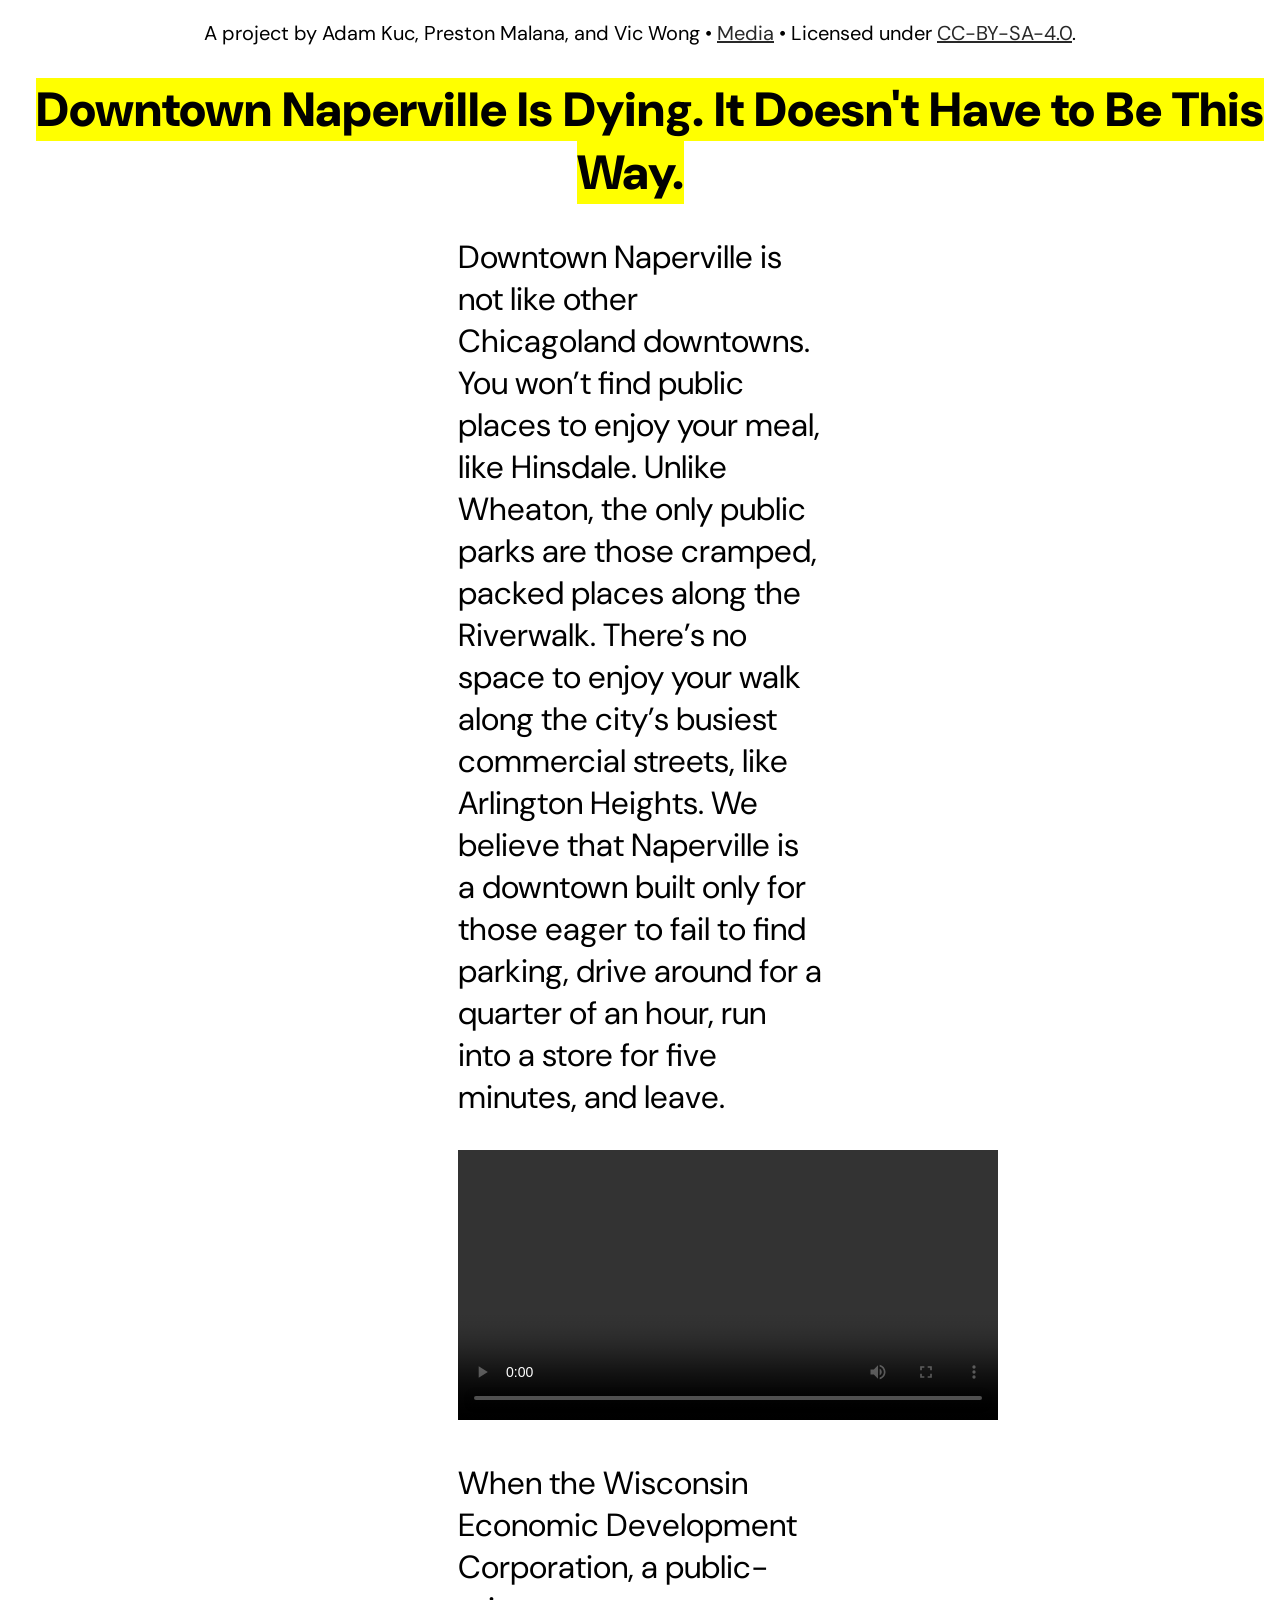
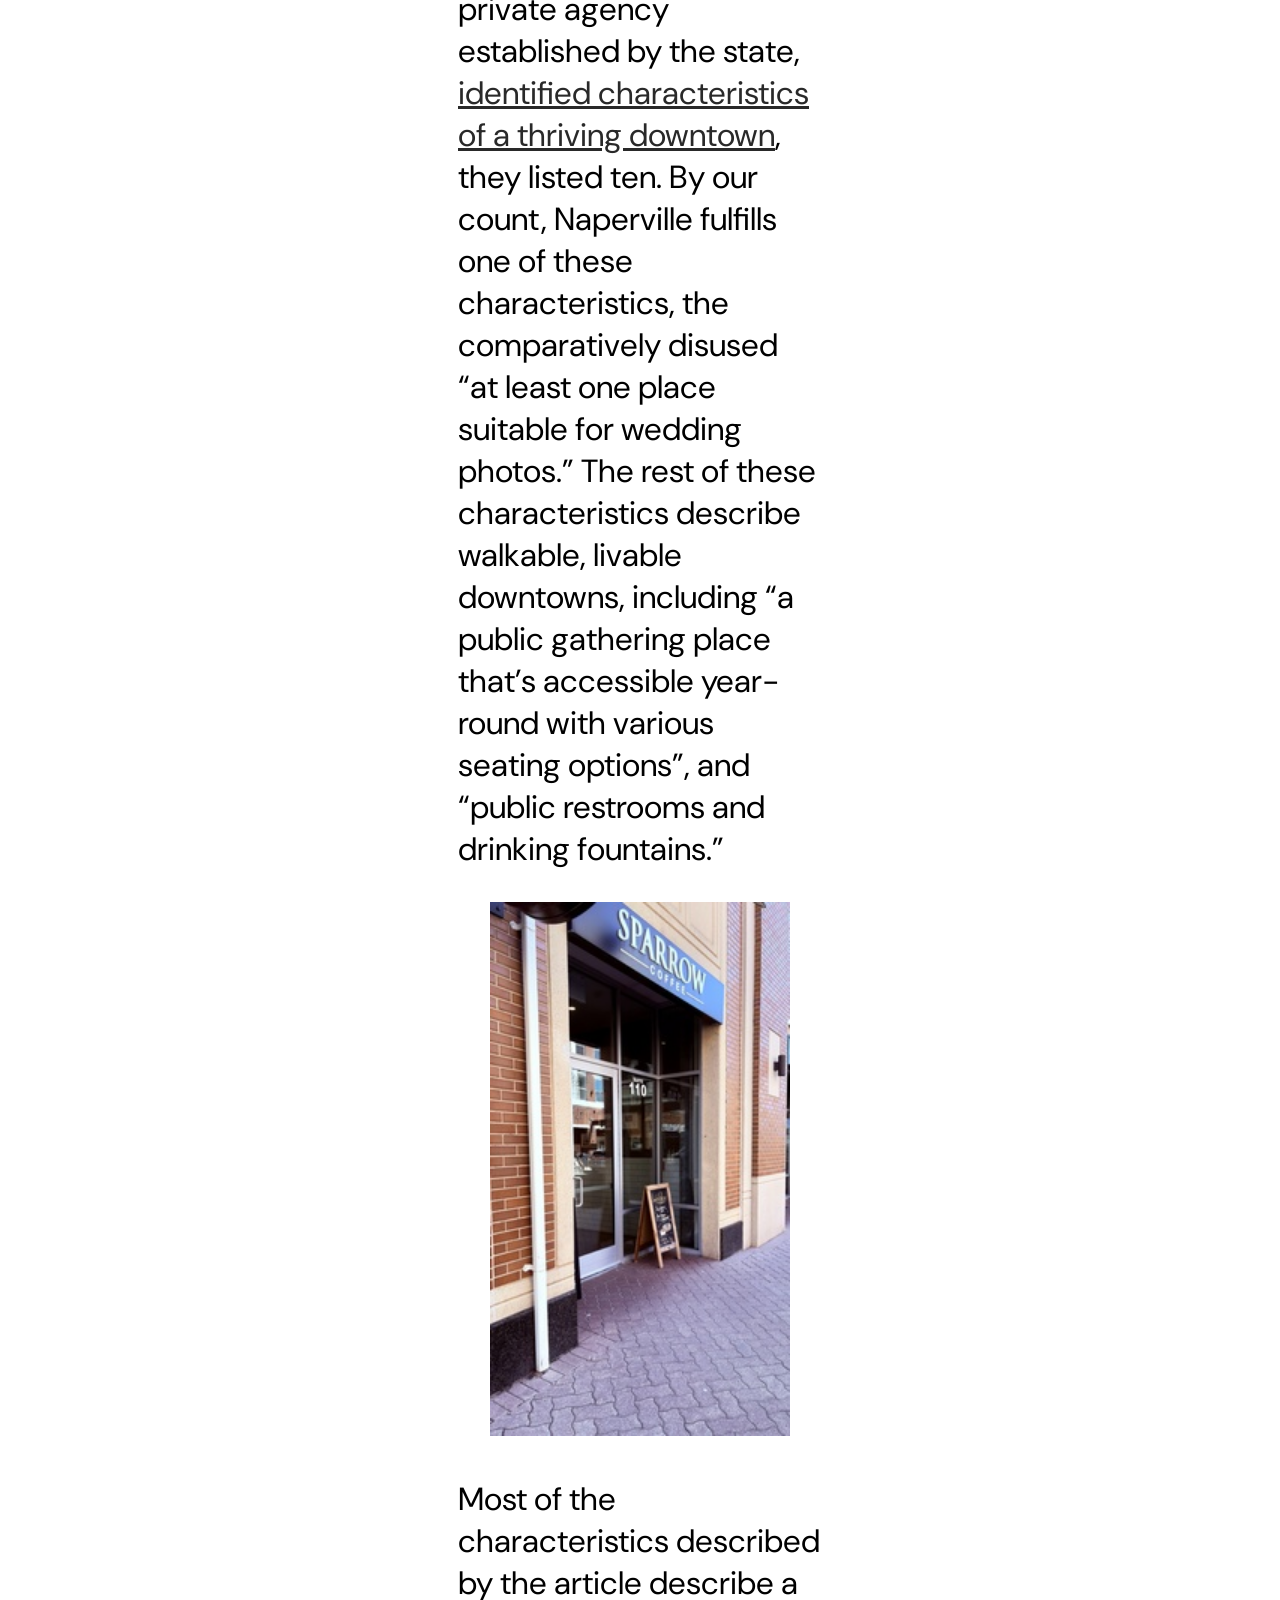
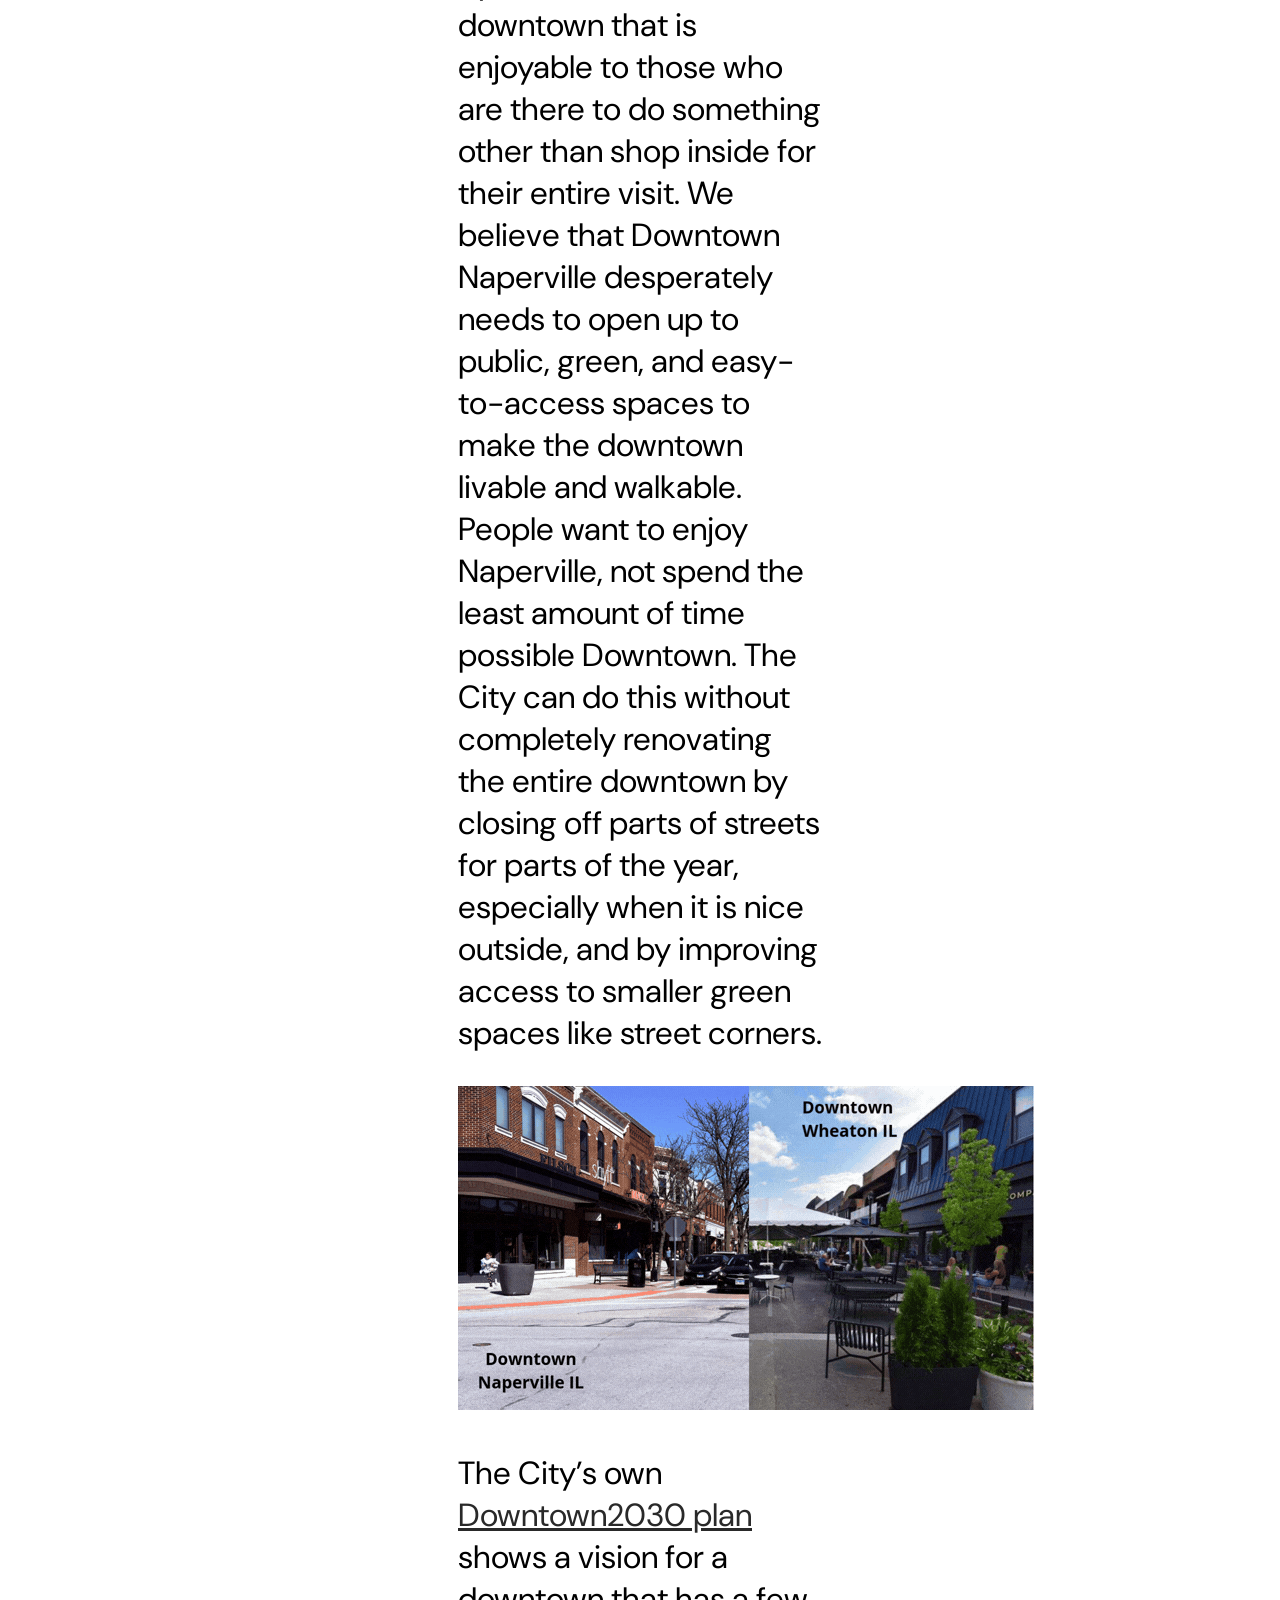
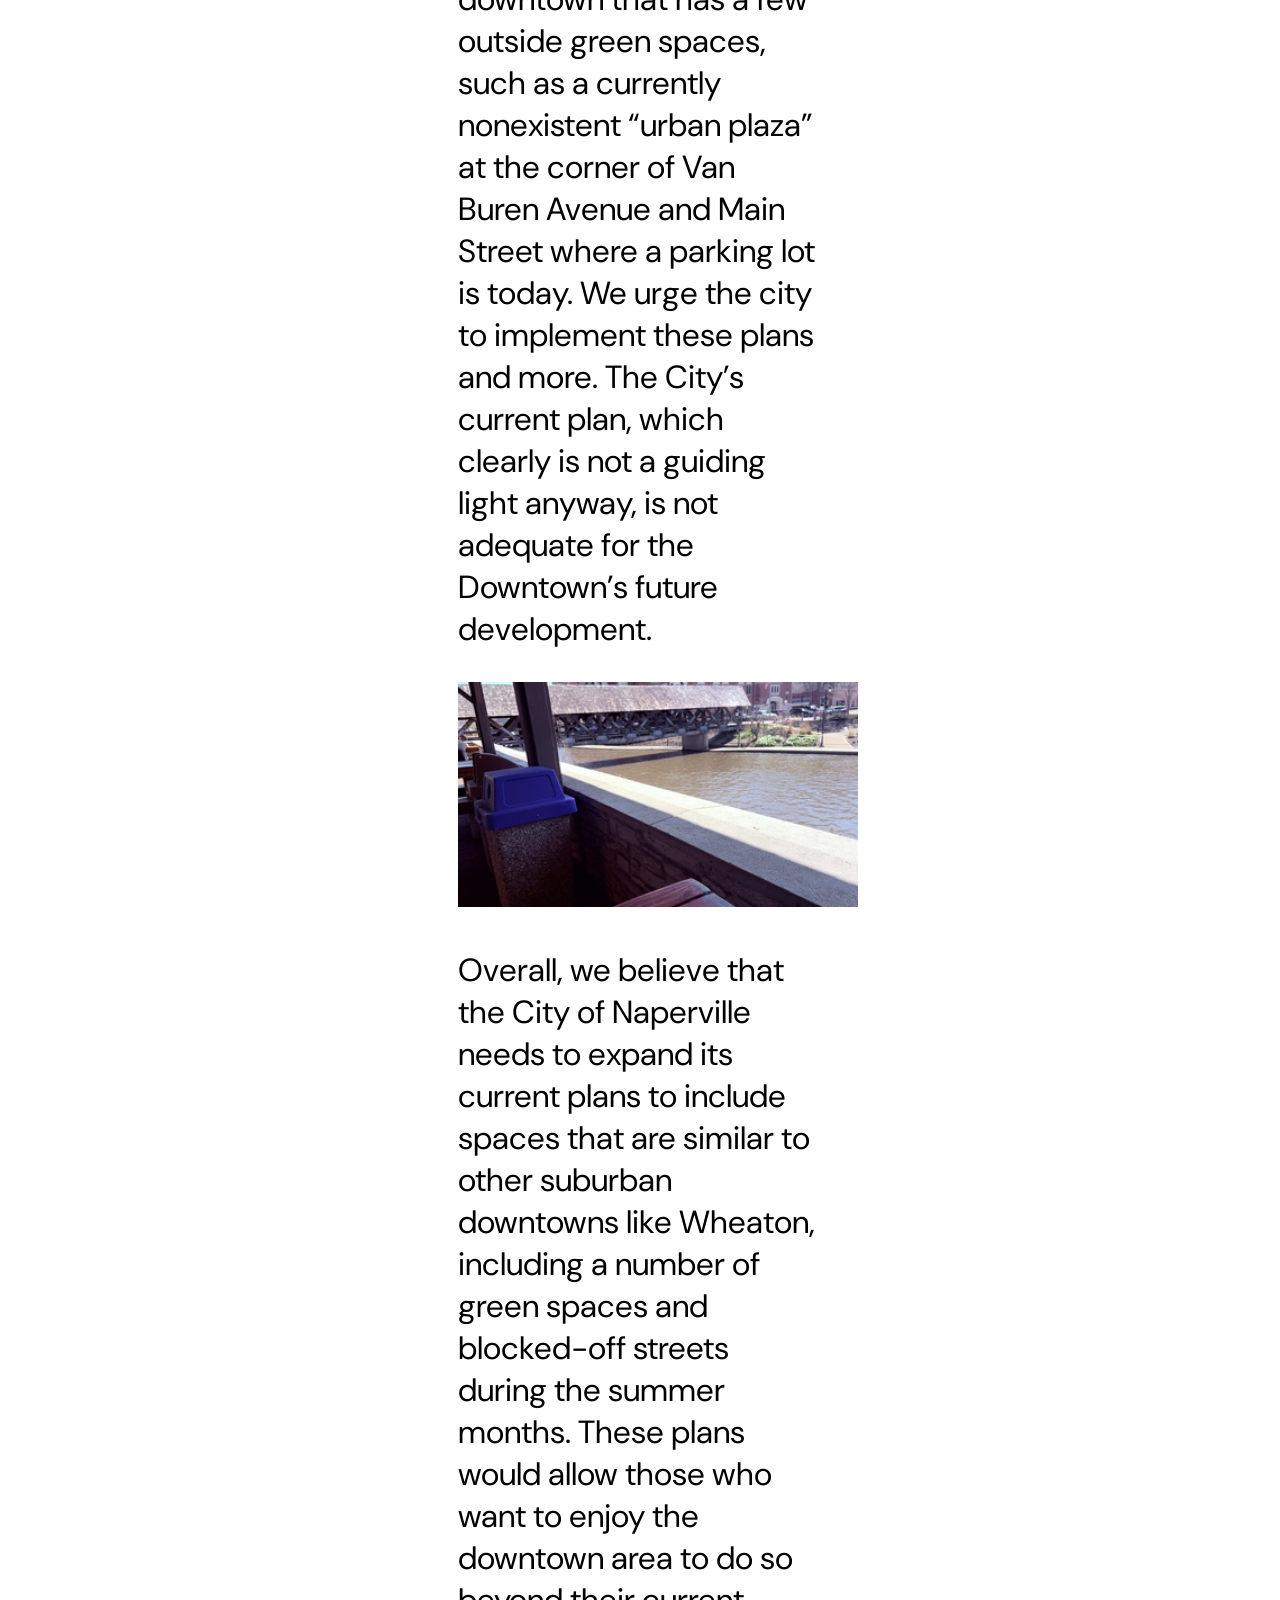
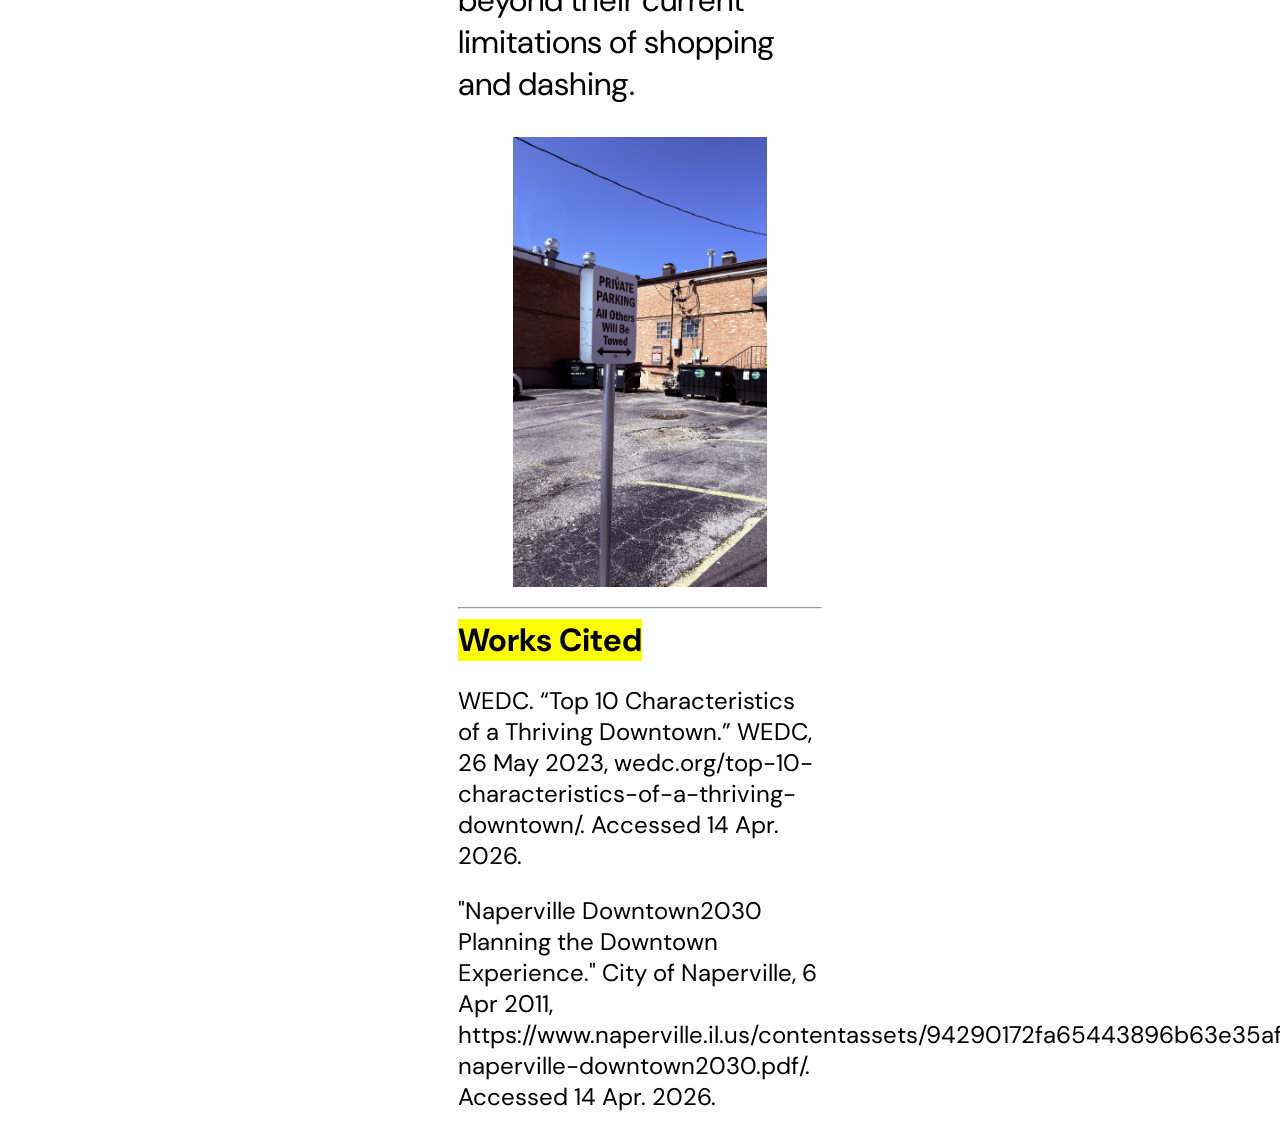
==== index.html @ db0000af "test change" ====
<!DOCTYPE html>
<html lang="en">
<head>
    <meta charset="UTF-8">
    <meta name="viewport" content="width=device-width, initial-scale=1.0">
    <link rel="stylesheet" href="styles.css">
    <title>Multimedia project</title>
    <link rel="icon" type="image/png" href="/media/exclamation_mark.png">
</head>
<script src="script.js"></script>
<body>
    <div class="toptext"><p>A project by Adam Kuc, Preston Malana, and Vic Wong • <a href="mediapage.html">Media</a> • Licensed under <a href="https://creativecommons.org/licenses/by-sa/4.0/">CC-BY-SA-4.0</a>.</a></p></div>
    <h1><span class="highlight-yellow">Downtown Naperville Is Dying. It Doesn't Have to Be This Way.</span></h1>
    <div class="maintext">
        <p>
        Downtown Naperville is not like other Chicagoland downtowns. You won’t find public places to enjoy your meal, like Hinsdale. Unlike Wheaton, the only public parks are those cramped, packed places along the Riverwalk. There’s no space to enjoy your walk along the city’s busiest commercial streets, like Arlington Heights. We believe that Naperville is a downtown built only for those eager to fail to find parking, drive around for a quarter of an hour, run into a store for five minutes, and leave.
        </p>
        <center><video width="540" controls>
            <source src="media/videoproject.mp4" type="video/mp4">
        </video>
        </center>
        <p>
        When the Wisconsin Economic Development Corporation, a public-private agency established by the state, <a href="https://wedc.org/top-10-characteristics-of-a-thriving-downtown/">identified characteristics of a thriving downtown</a>, they listed ten. By our count, Naperville fulfills one of these characteristics, the comparatively disused “at least one place suitable for wedding photos.” The rest of these characteristics describe walkable, livable downtowns, including “a public gathering place that’s accessible year-round with various seating options”, and “public restrooms and drinking fountains.”
		</p>
        <center>
            <img src="media/sparrow.jpg" width="300px">
        </center>
        <p>
        Most of the characteristics described by the article describe a downtown that is enjoyable to those who are there to do something other than shop inside for their entire visit. We believe that Downtown Naperville desperately needs to open up to public, green, and easy-to-access spaces to make the downtown livable and walkable. People want to enjoy Naperville, not spend the least amount of time possible Downtown. The City can do this without completely renovating the entire downtown by closing off parts of streets for parts of the year, especially when it is nice outside, and by improving access to smaller green spaces like street corners.
        <center><img src="media/comparison.gif" alt="A comparison of the streets of Naperville and Wheaton. Naperville is taken up by cars and looks generally bad, while Wheaton has "></center>
        </p>
        <p>
        The City’s own <a href="https://www.naperville.il.us/contentassets/94290172fa65443896b63e35af2deab9/cmp-naperville-downtown2030.pdf">Downtown2030 plan</a> shows a vision for a downtown that has a few outside green spaces, such as a currently nonexistent “urban plaza” at the corner of Van Buren Avenue and Main Street where a parking lot is today. We urge the city to implement these plans and more. The City’s current plan, which clearly is not a guiding light anyway, is not adequate for the Downtown’s future development.
        </p>
        <center>
            <img src="media/bridge.jpg" width="400px">
        </center>
        <p>
        Overall, we believe that the City of Naperville needs to expand its current plans to include spaces that are similar to other suburban downtowns like Wheaton, including a number of green spaces and blocked-off streets during the summer months. These plans would allow those who want to enjoy the downtown area to do so beyond their current limitations of shopping and dashing.
        </p>
        <center>
        <img src="media/private_parking.jpg" height="450px">
        </center>
    </div>
    <hr>
    <h2 style="font-size: 200%;"><span class="highlight-yellow" style="margin-left: 0%;">Works Cited</span></h2>
    <div class="maintext">
    <div style="font-size: 75%;">
        <div style="margin-top: 5px;">
        <p>WEDC. “Top 10 Characteristics of a Thriving Downtown.” WEDC, 26 May 2023, wedc.org/top-10-characteristics-of-a-thriving-downtown/. Accessed 14 Apr. 2026.</p>
        <p>"Naperville Downtown2030 Planning the Downtown Experience." City of Naperville, 6 Apr 2011, https://www.naperville.il.us/contentassets/94290172fa65443896b63e35af2deab9/cmp-naperville-downtown2030.pdf/. Accessed 14 Apr. 2026.</p>
        </div>
    </div>
    
    </body>

</html>
---- styles.css ----
@import url('https://fonts.googleapis.com/css2?family=DM+Sans:ital,opsz,wght@0,9..40,100..1000;1,9..40,100..1000&display=swap');

h1 {
    font-family: 'DM Sans', sans-serif;
    font-size: xxx-large;
    text-align: center;
    font-weight: 999;
    font-size: 300%;
}

h2 {
    font-family: 'DM Sans', sans-serif;
    margin: 50vh;
    margin-top: 5px;
    margin-bottom: 5px;
}

.maintext {
    margin: 50vh;
    margin-top: 10px;
    margin-bottom: 10px;
    font-family: 'DM Sans', sans-serif;
    font-size: 200%;
}

.toptext {
    margin: 5px;
    text-align: center;
    font-family: 'DM Sans', sans-serif;
    font-size: 125%;
}

.highlight-yellow {
    background: yellow;
    margin: 20px;
}

a:link, a:visited {
    color: rgb(41, 41, 41);
}

a:hover {
    color: rgb(0,0,0);
}

hr {
    margin-left: 50vh;
    margin-right: 50vh;
    margin-bottom: 10px;
    margin-top: 10px;
}

.mediabit {
    position: absolute;
    transition: all 0.3s;
}

.mediabit:hover {
    transform: translateX(center) scale(2);
}
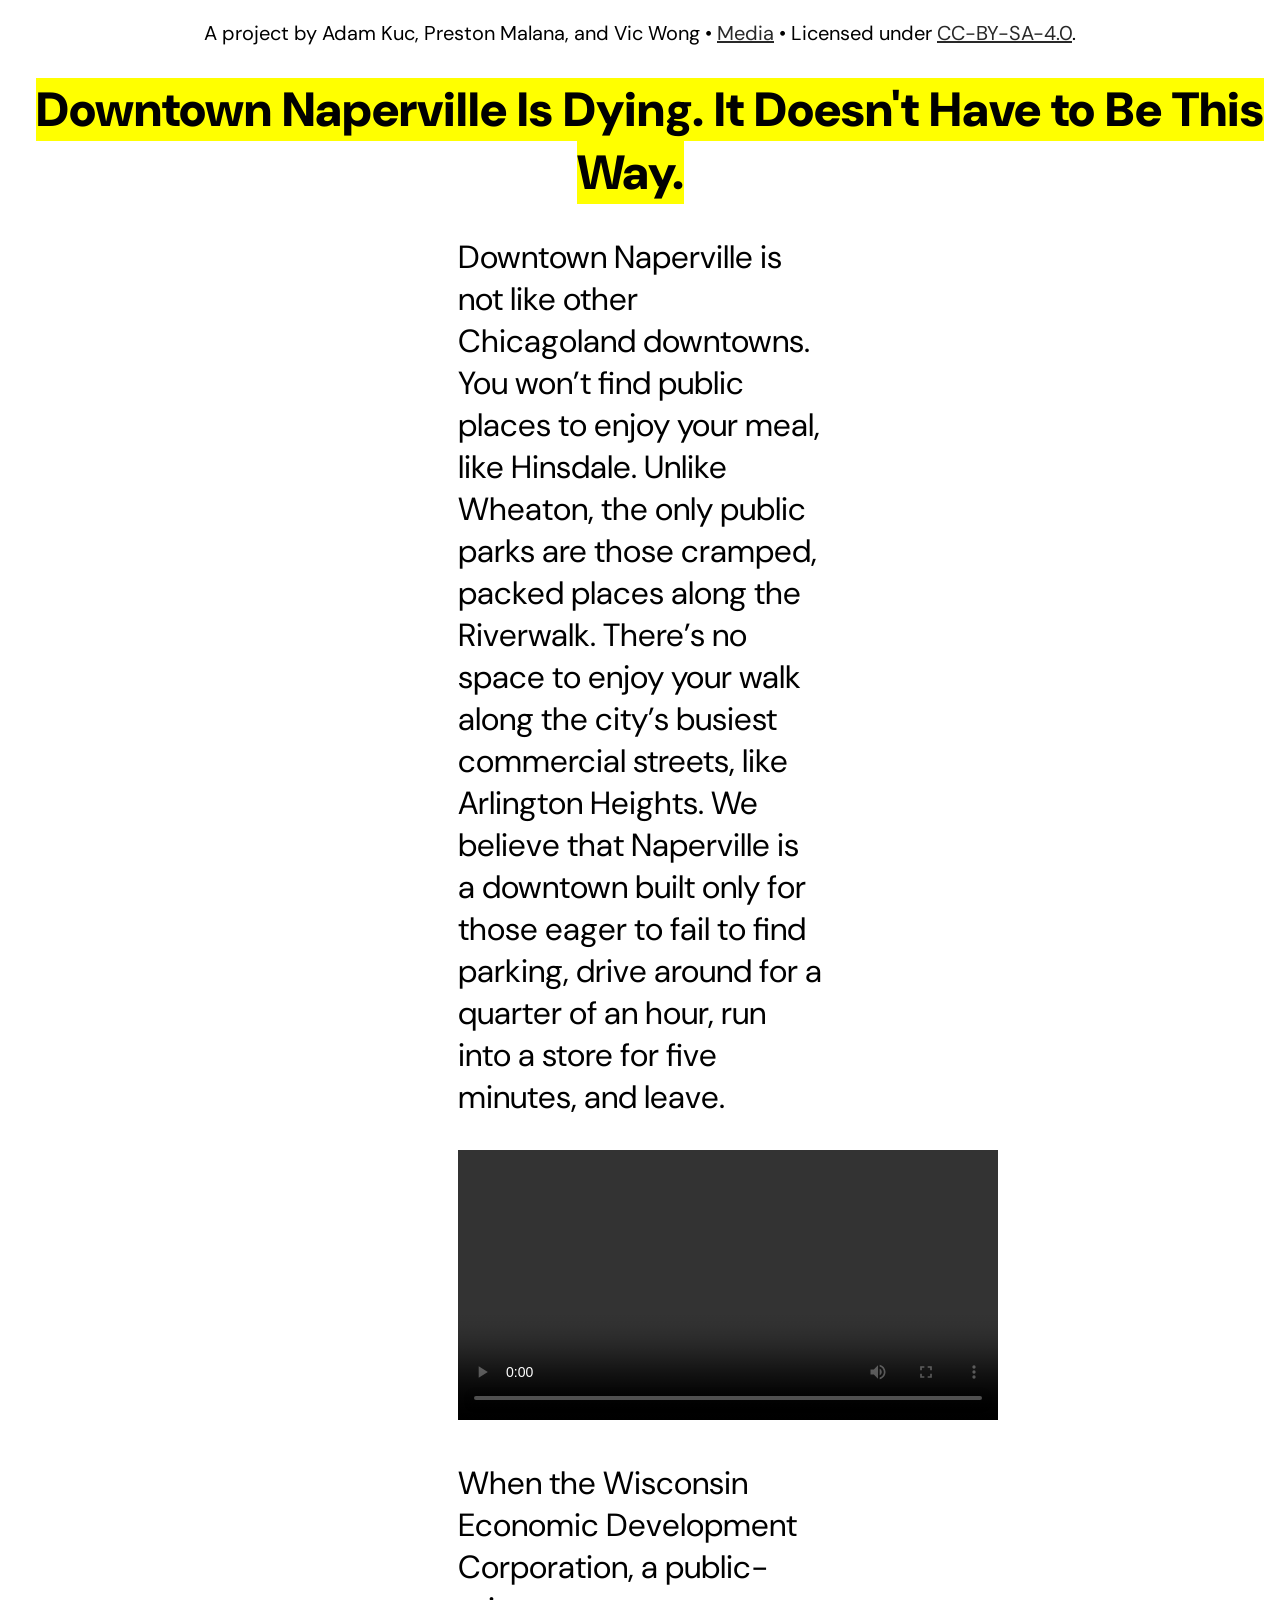
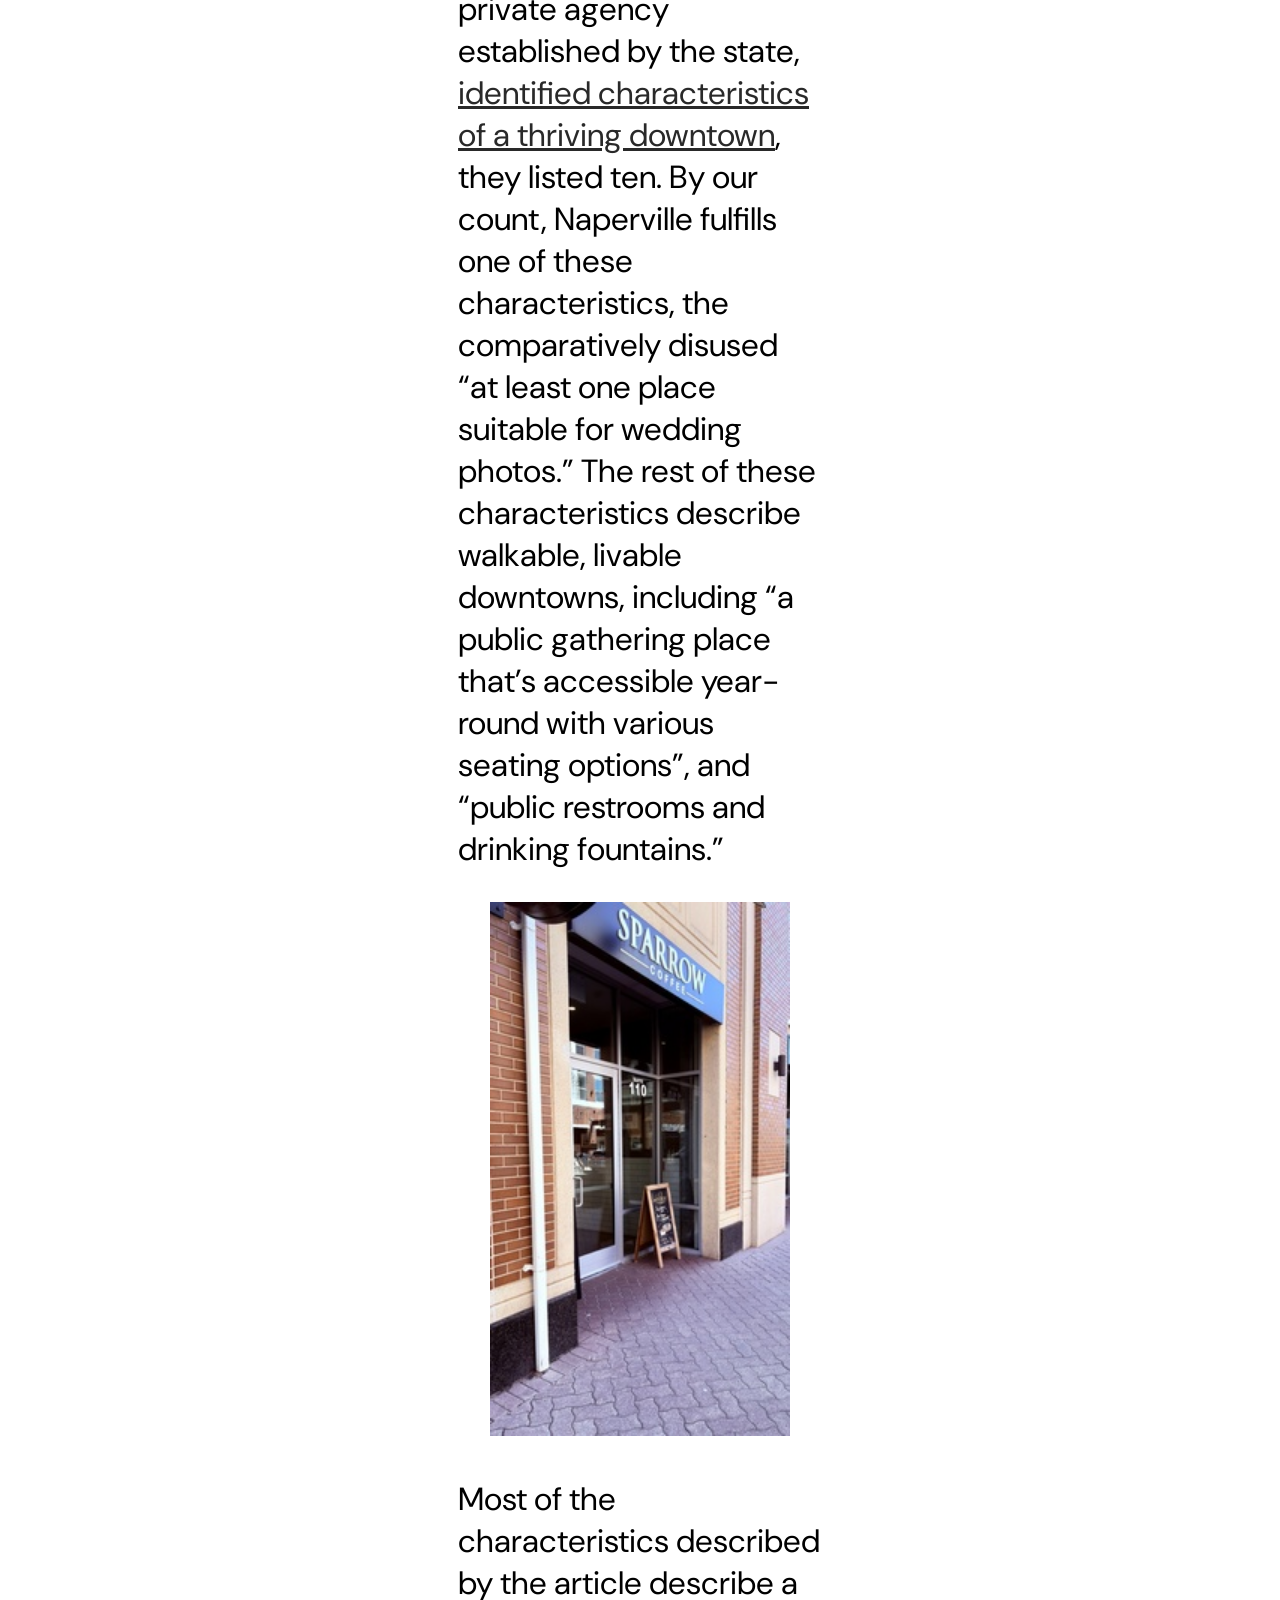
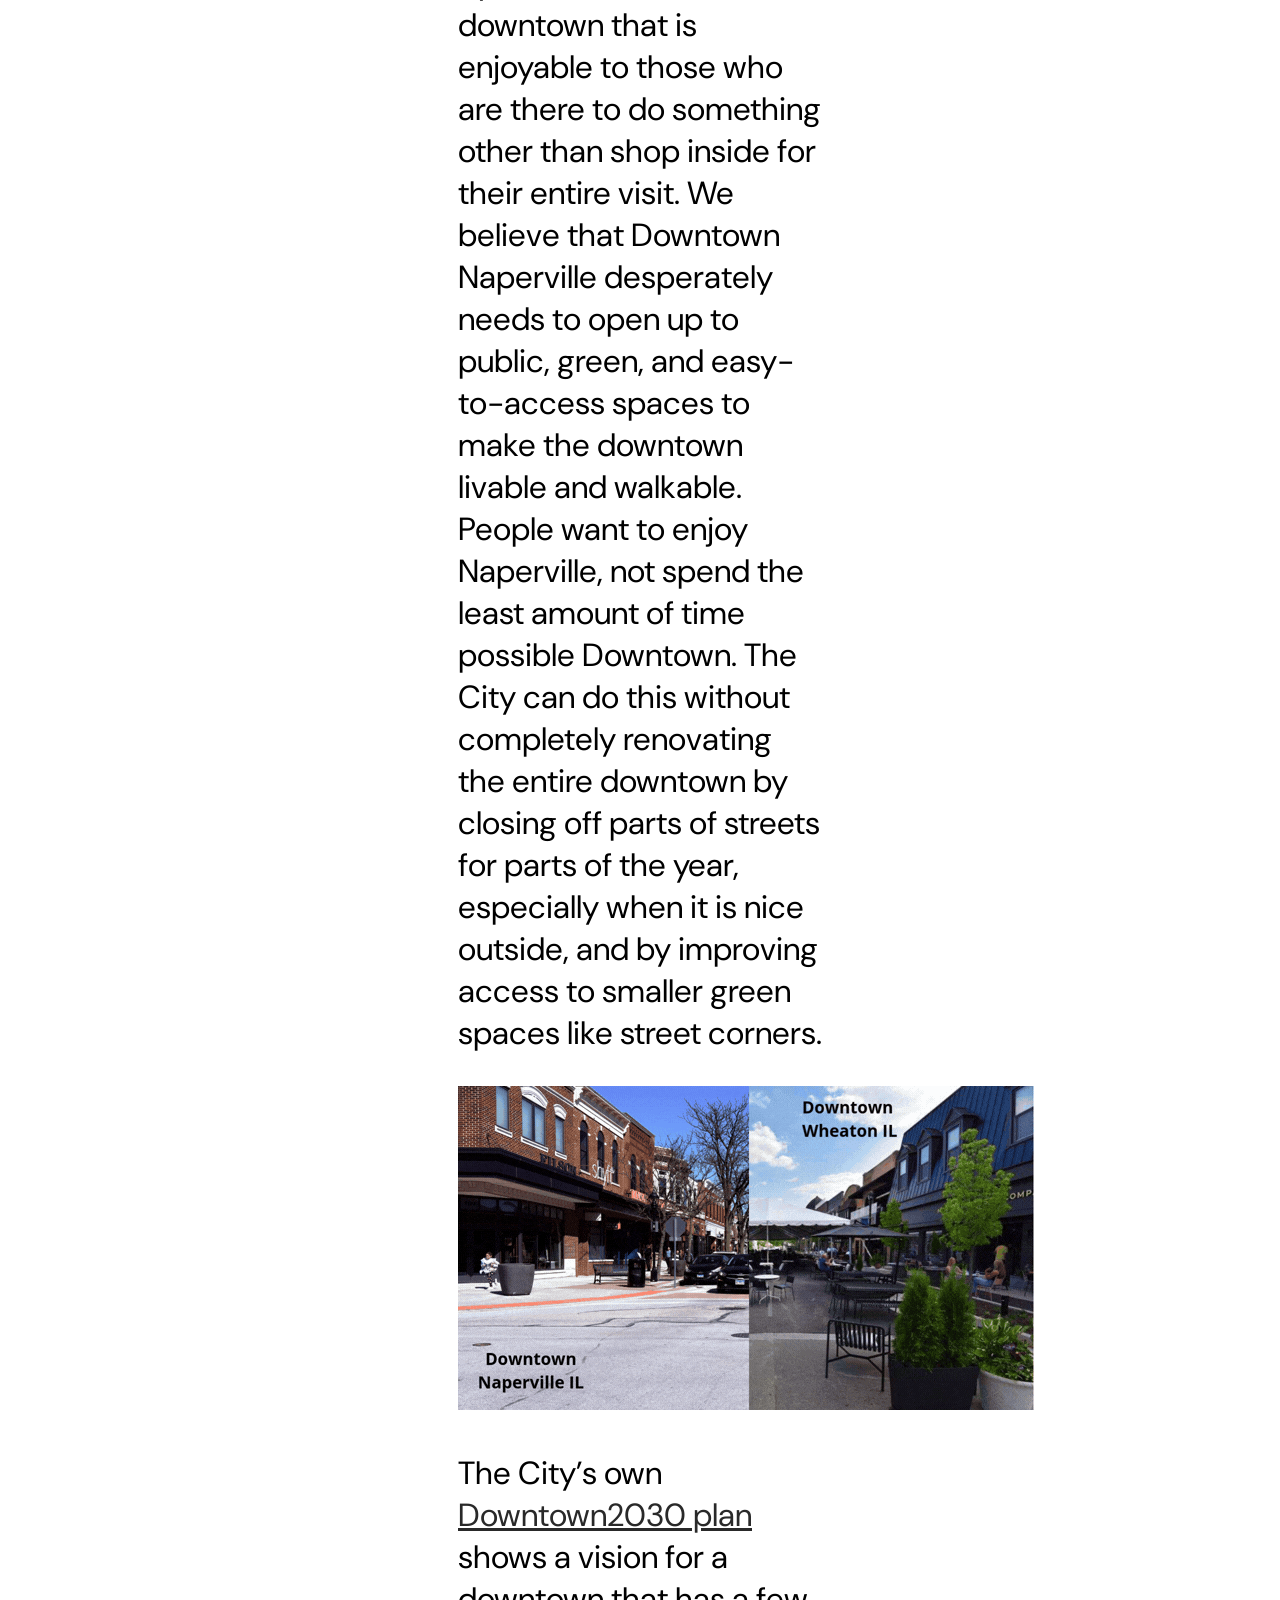
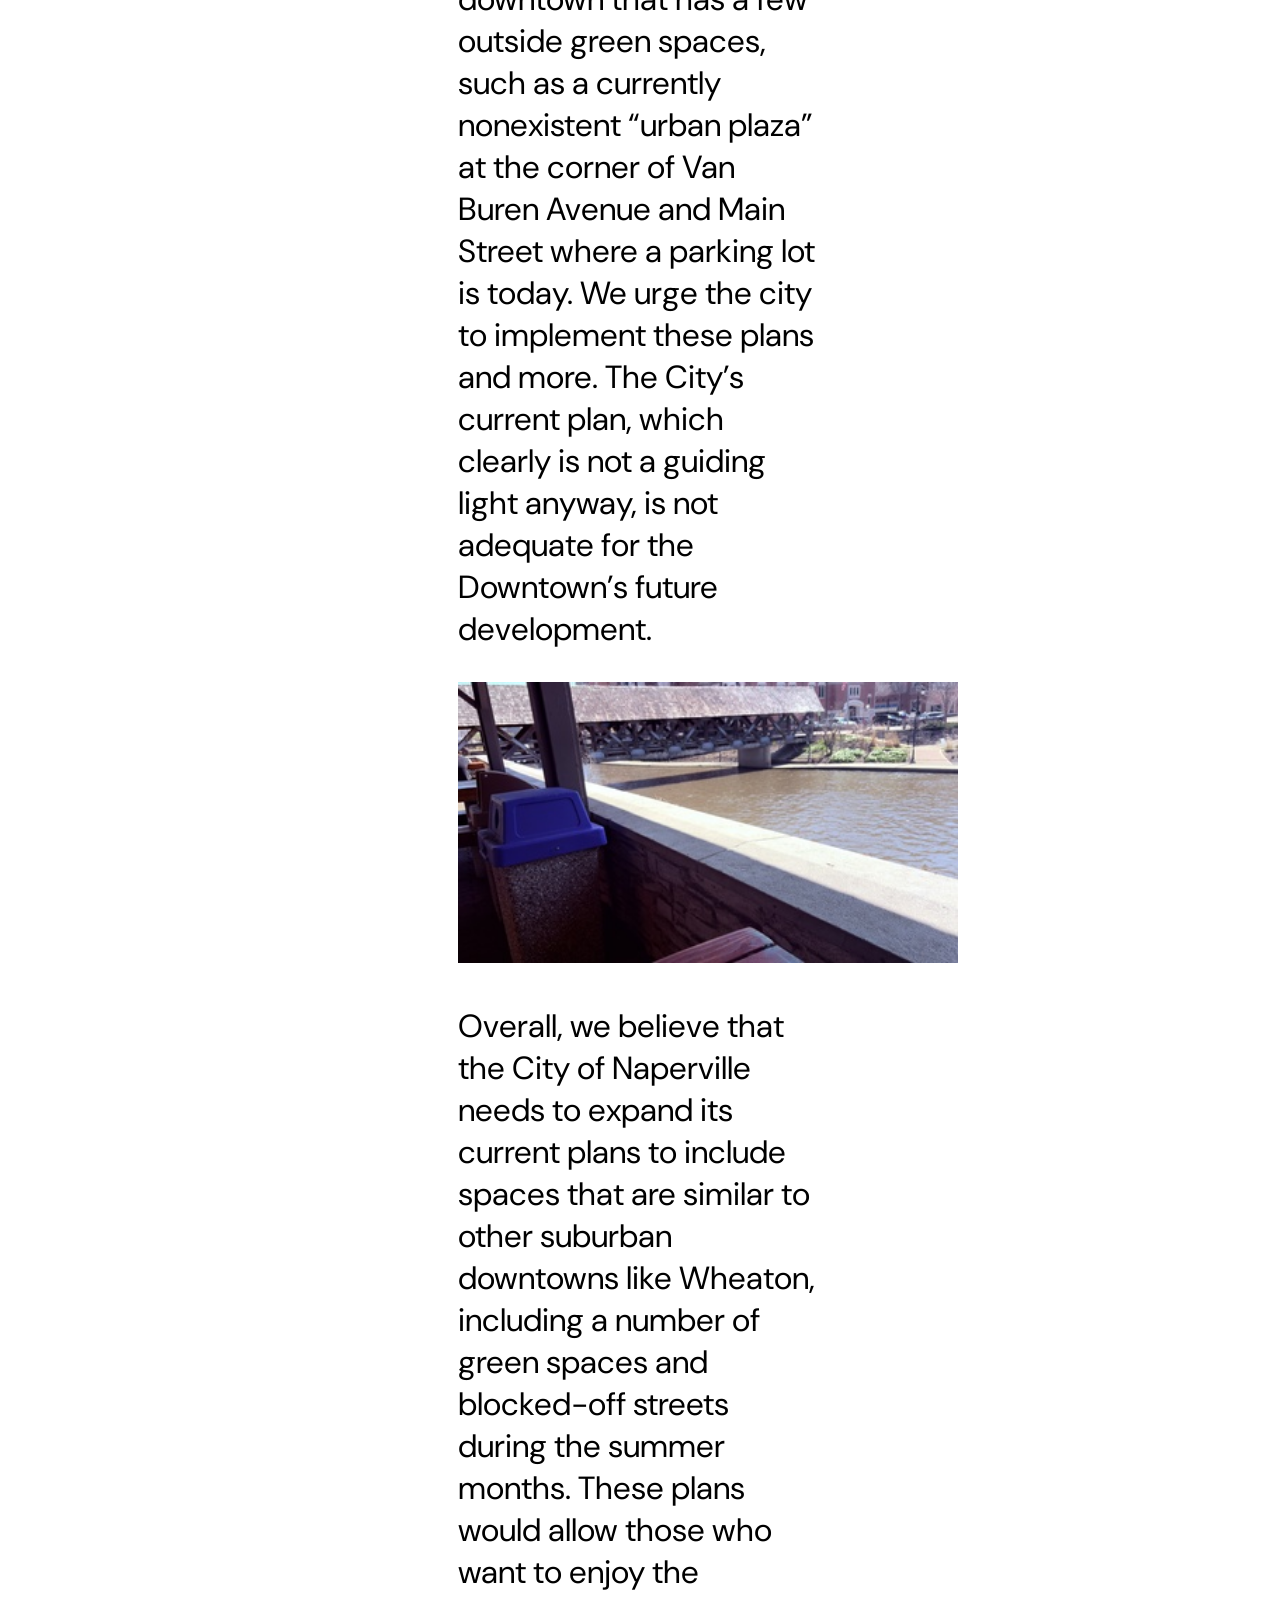
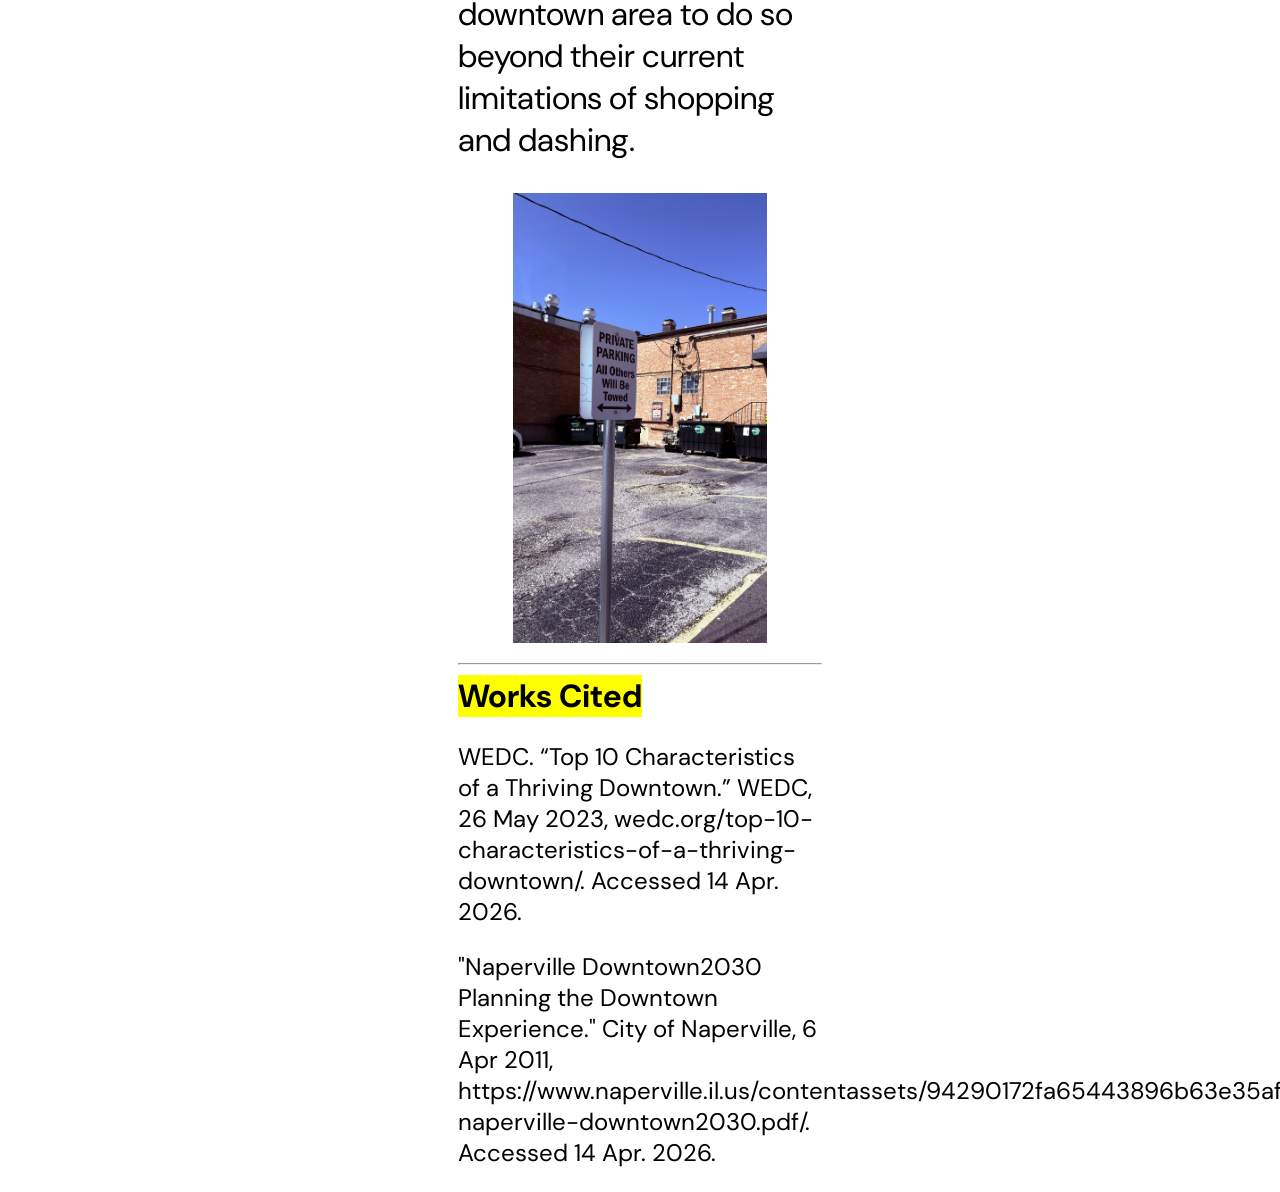
==== commit 86b81ee0: "iHSegk" ====
--- a/index.html
+++ b/index.html
@@ -15,7 +15,7 @@
         <p>
         Downtown Naperville is not like other Chicagoland downtowns. You won’t find public places to enjoy your meal, like Hinsdale. Unlike Wheaton, the only public parks are those cramped, packed places along the Riverwalk. There’s no space to enjoy your walk along the city’s busiest commercial streets, like Arlington Heights. We believe that Naperville is a downtown built only for those eager to fail to find parking, drive around for a quarter of an hour, run into a store for five minutes, and leave.
         </p>
-        <center><video width="540" controls>
+        <center><video width=540 controls>
             <source src="media/videoproject.mp4" type="video/mp4">
         </video>
         </center>
@@ -33,7 +33,7 @@
         The City’s own <a href="https://www.naperville.il.us/contentassets/94290172fa65443896b63e35af2deab9/cmp-naperville-downtown2030.pdf">Downtown2030 plan</a> shows a vision for a downtown that has a few outside green spaces, such as a currently nonexistent “urban plaza” at the corner of Van Buren Avenue and Main Street where a parking lot is today. We urge the city to implement these plans and more. The City’s current plan, which clearly is not a guiding light anyway, is not adequate for the Downtown’s future development.
         </p>
         <center>
-            <img src="media/bridge.jpg" width="400px">
+            <img src="media/bridge.jpg" width="500px">
         </center>
         <p>
         Overall, we believe that the City of Naperville needs to expand its current plans to include spaces that are similar to other suburban downtowns like Wheaton, including a number of green spaces and blocked-off streets during the summer months. These plans would allow those who want to enjoy the downtown area to do so beyond their current limitations of shopping and dashing.
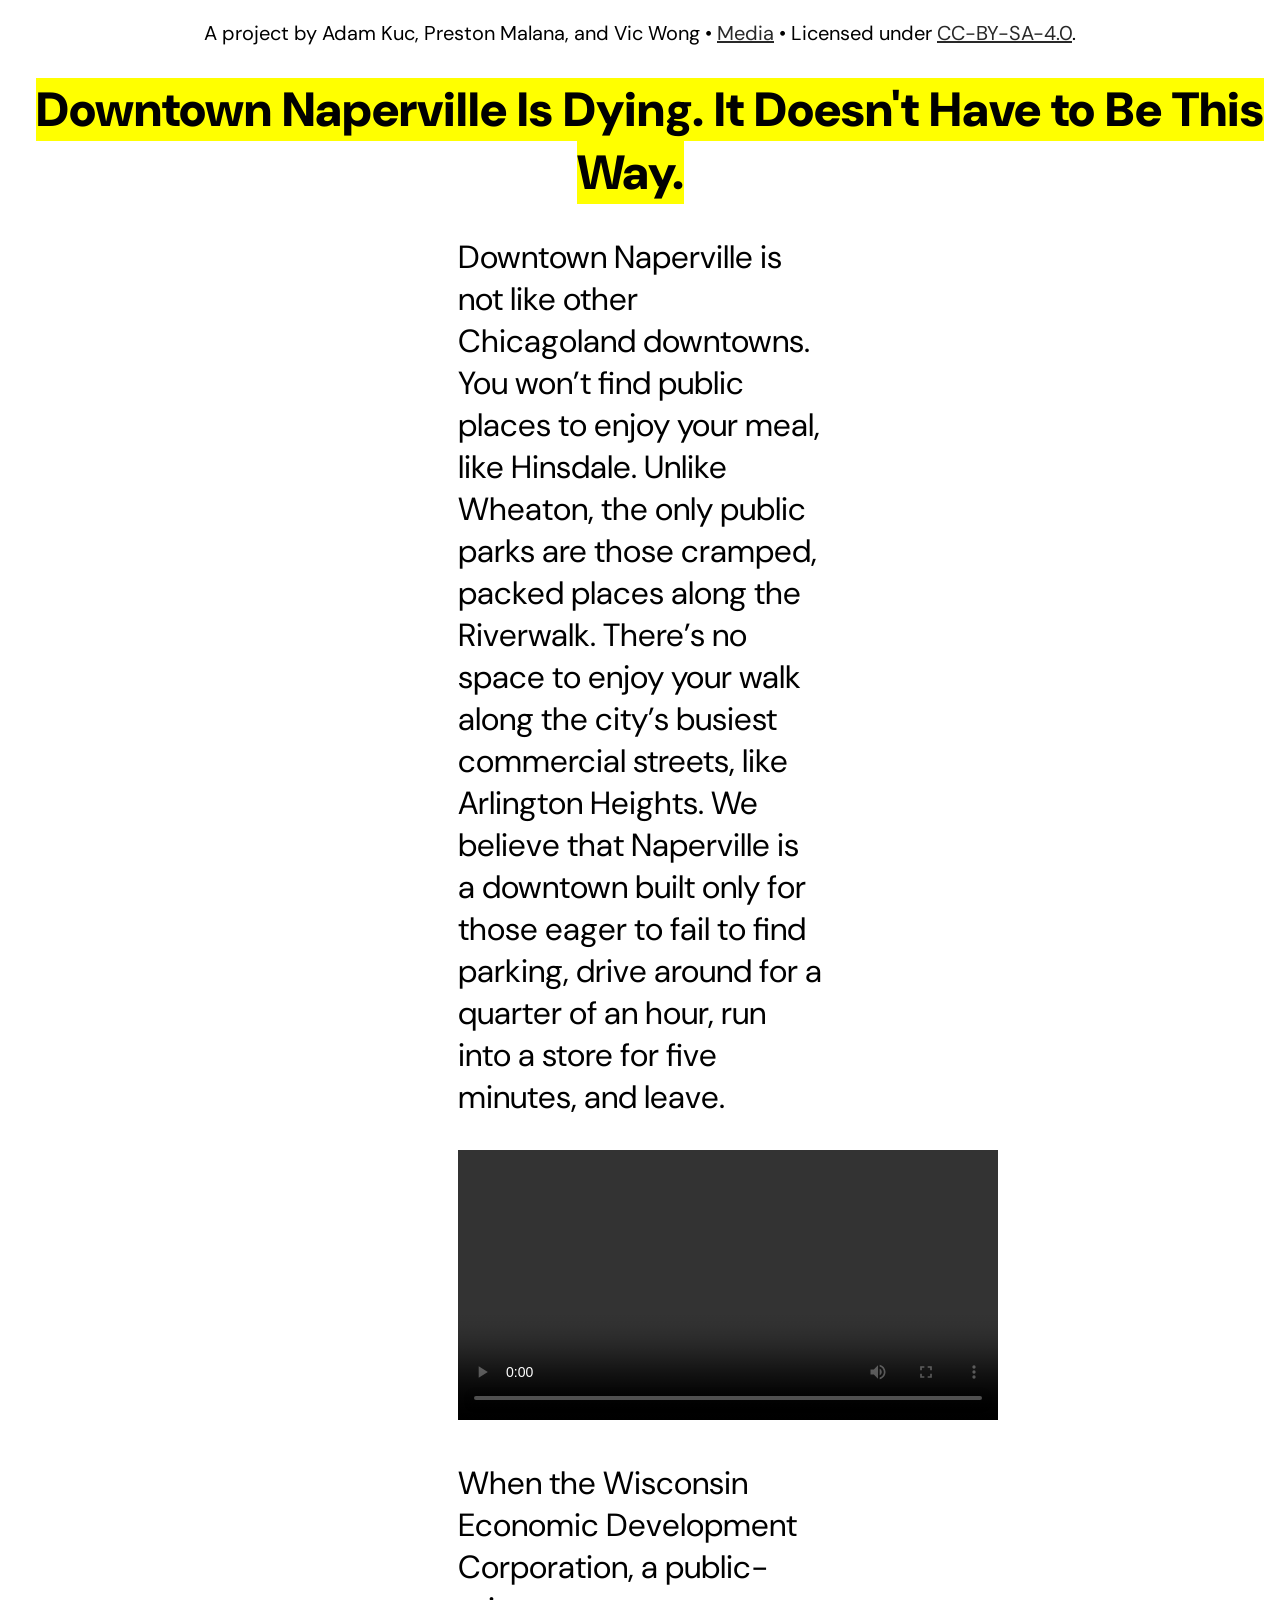
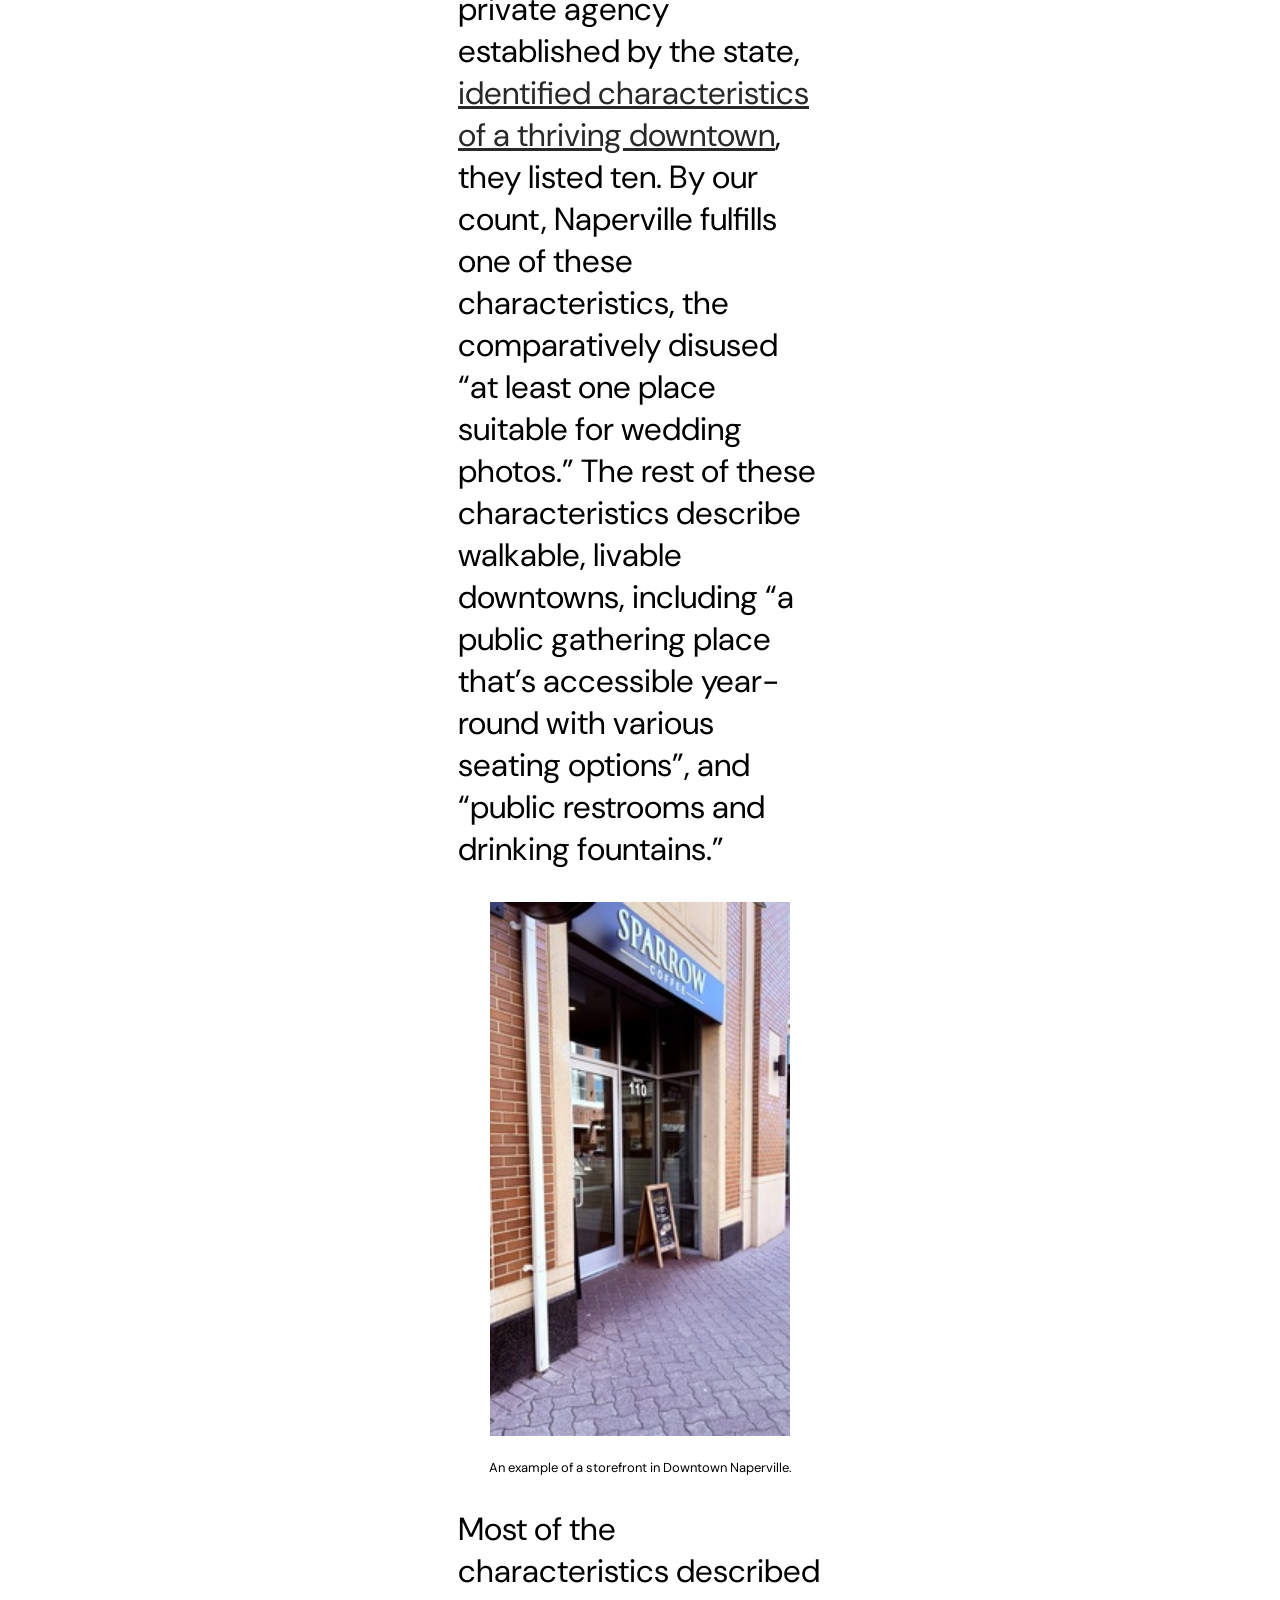
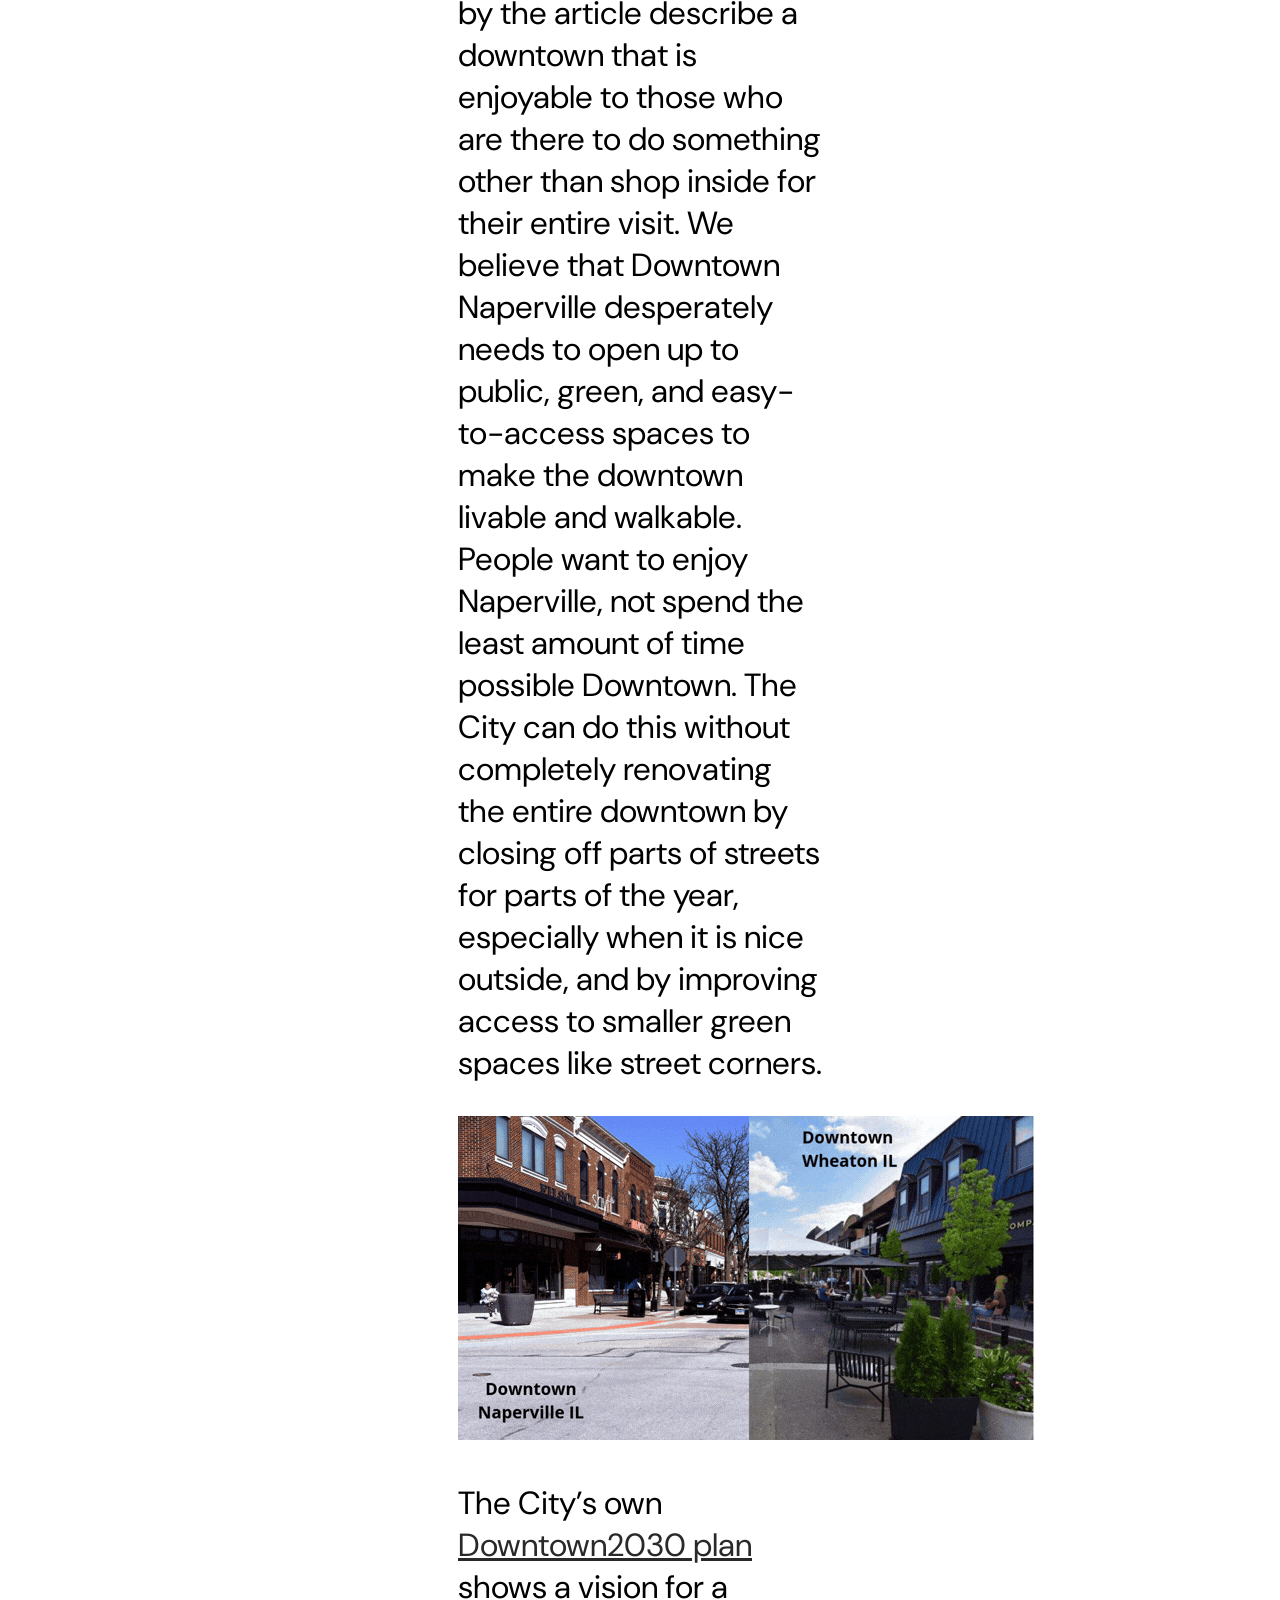
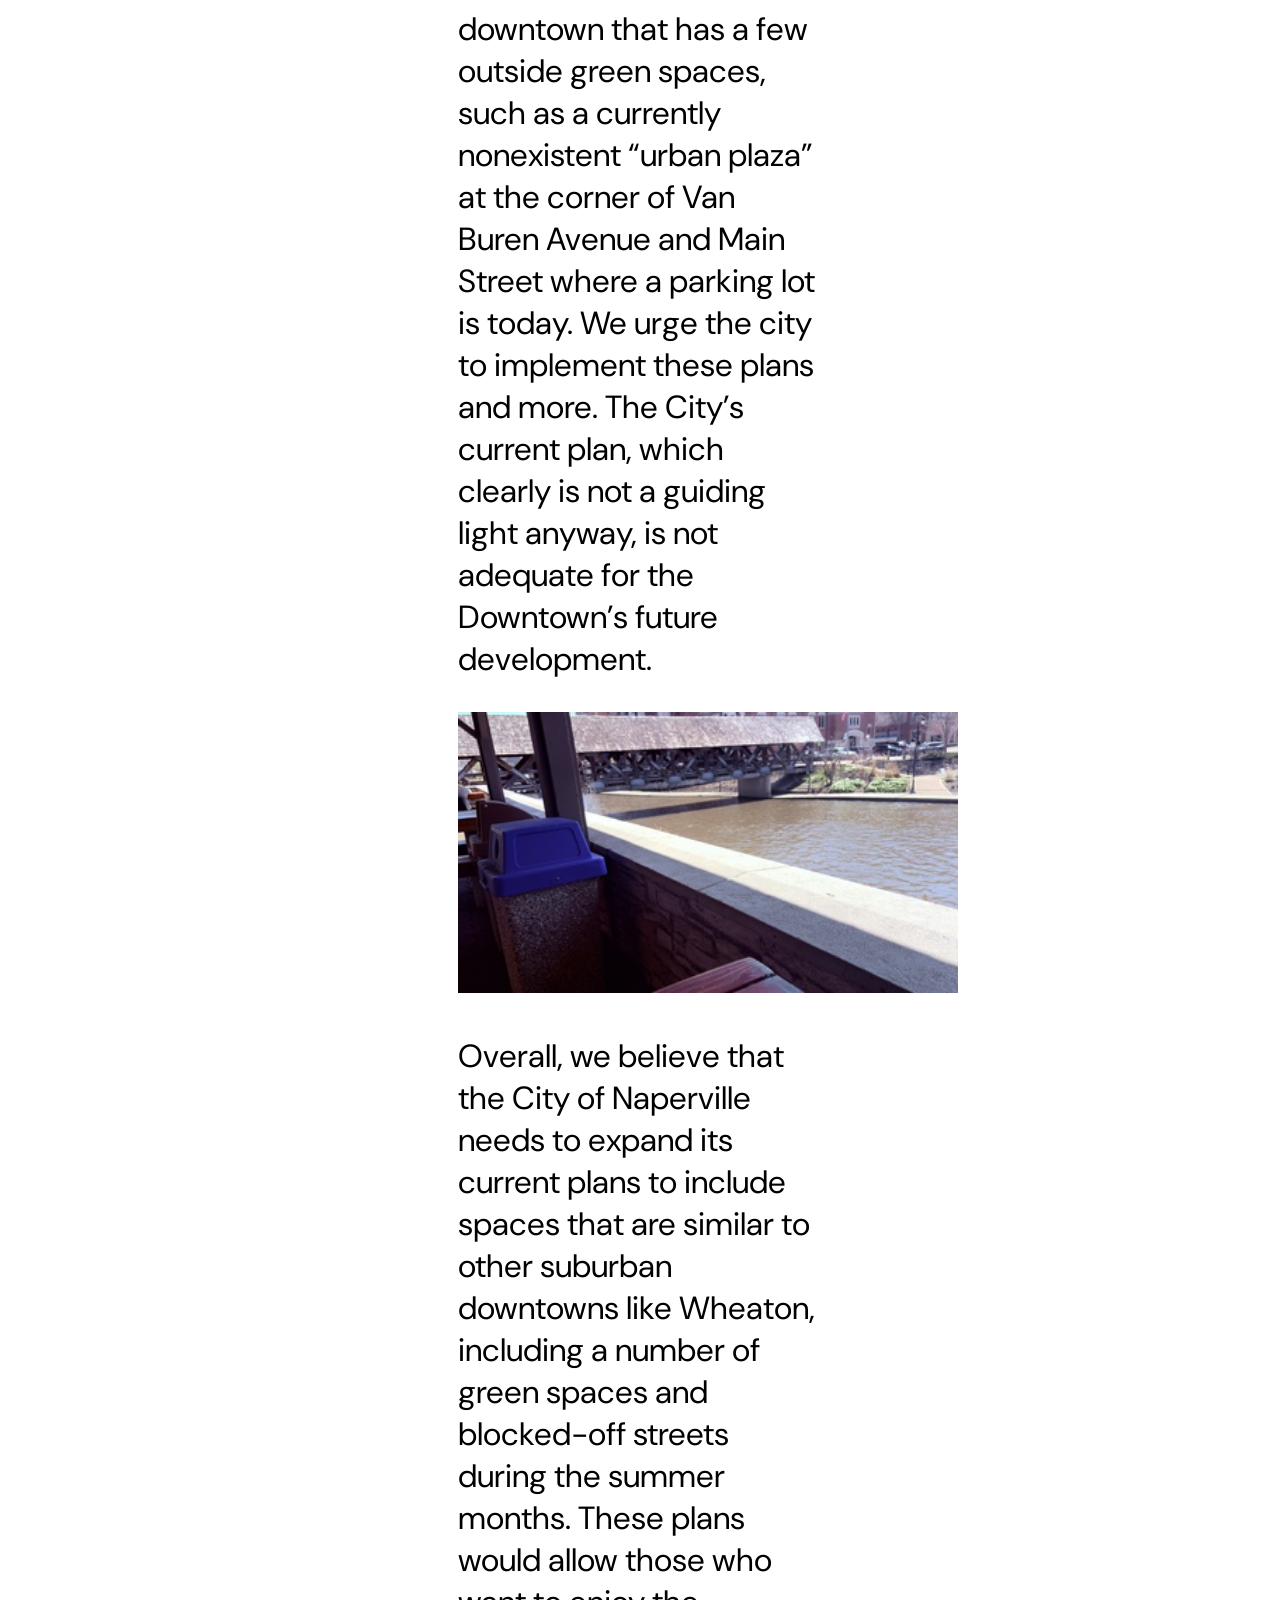
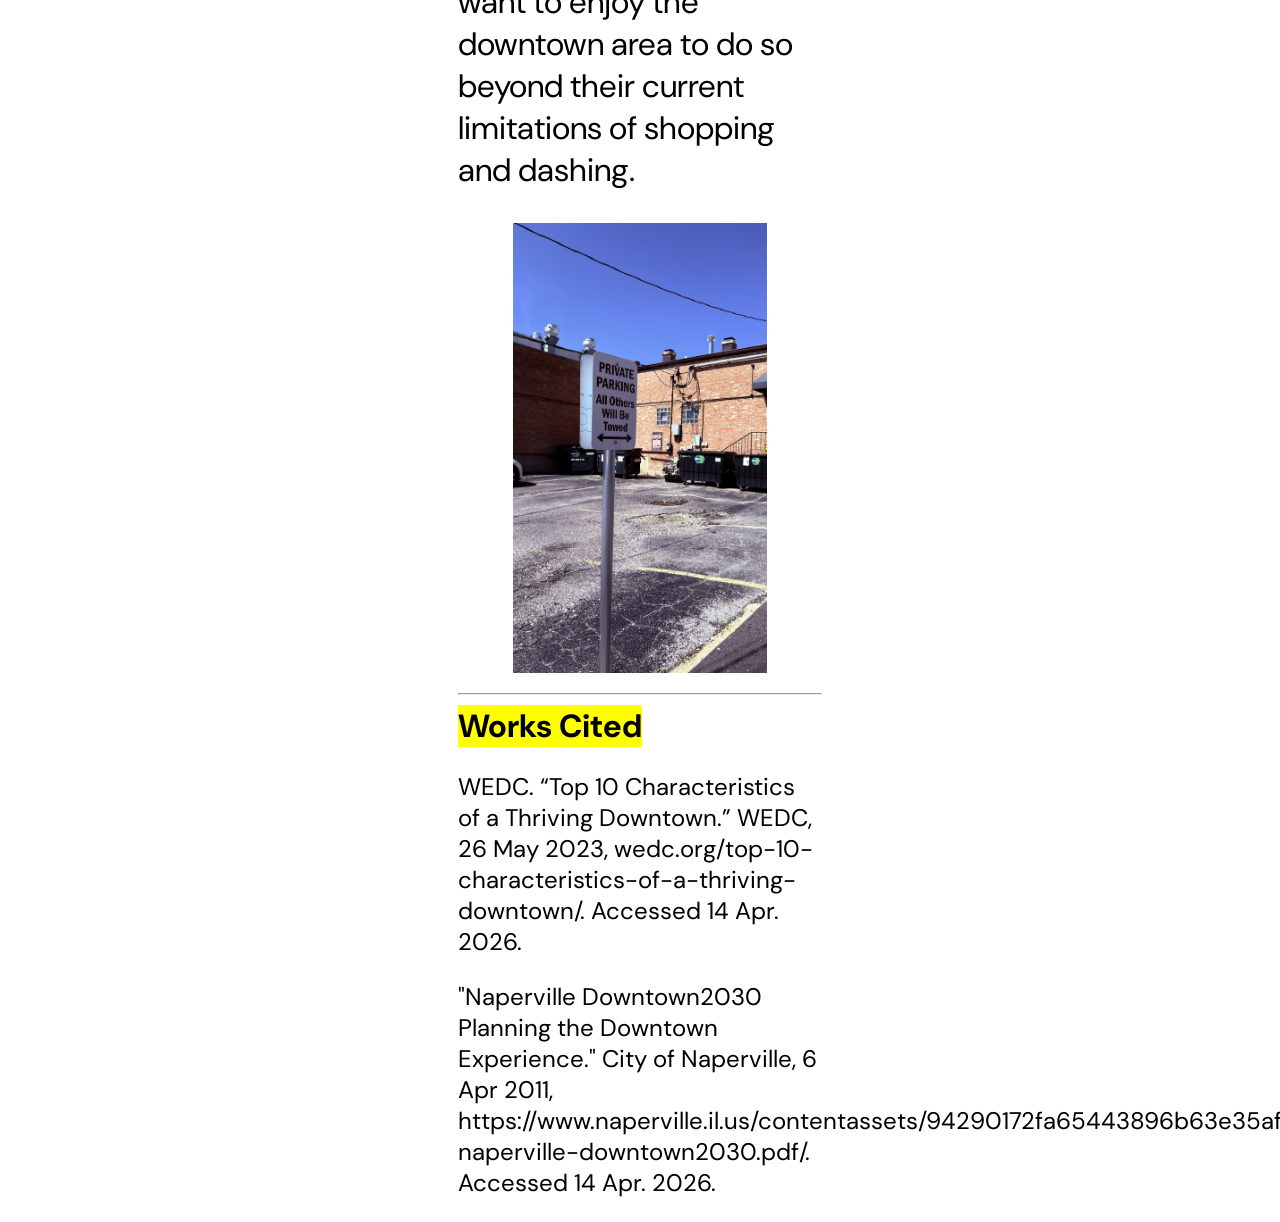
==== commit 4e58f424: "test caption" ====
--- a/index.html
+++ b/index.html
@@ -24,6 +24,7 @@
 		</p>
         <center>
             <img src="media/sparrow.jpg" width="300px">
+            <p class="caption">An example of a storefront in Downtown Naperville.</p>
         </center>
         <p>
         Most of the characteristics described by the article describe a downtown that is enjoyable to those who are there to do something other than shop inside for their entire visit. We believe that Downtown Naperville desperately needs to open up to public, green, and easy-to-access spaces to make the downtown livable and walkable. People want to enjoy Naperville, not spend the least amount of time possible Downtown. The City can do this without completely renovating the entire downtown by closing off parts of streets for parts of the year, especially when it is nice outside, and by improving access to smaller green spaces like street corners.
--- a/styles.css
+++ b/styles.css
@@ -57,4 +57,9 @@
 
 .mediabit:hover {
     transform: translateX(center) scale(2);
+}
+
+.caption {
+    font-size: small;
+    font-family: 'DM Sans', sans-serif;
 }
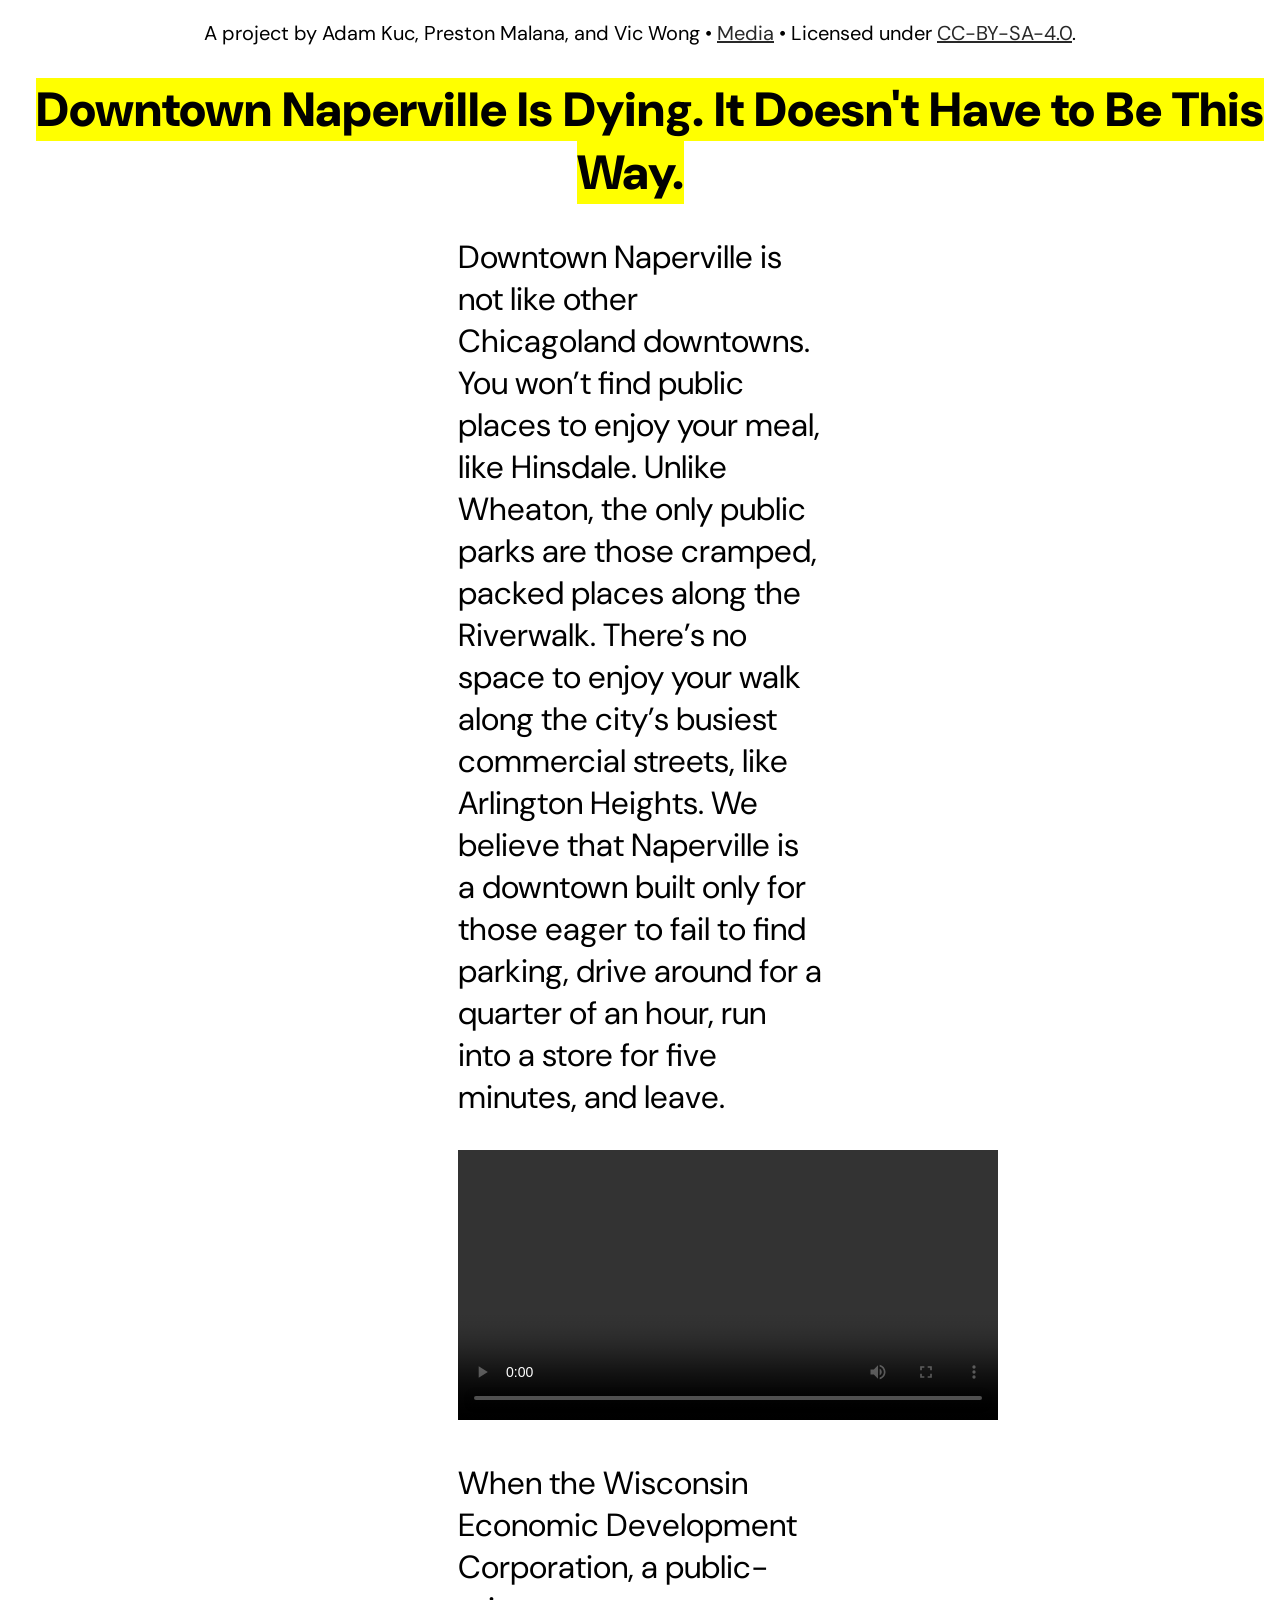
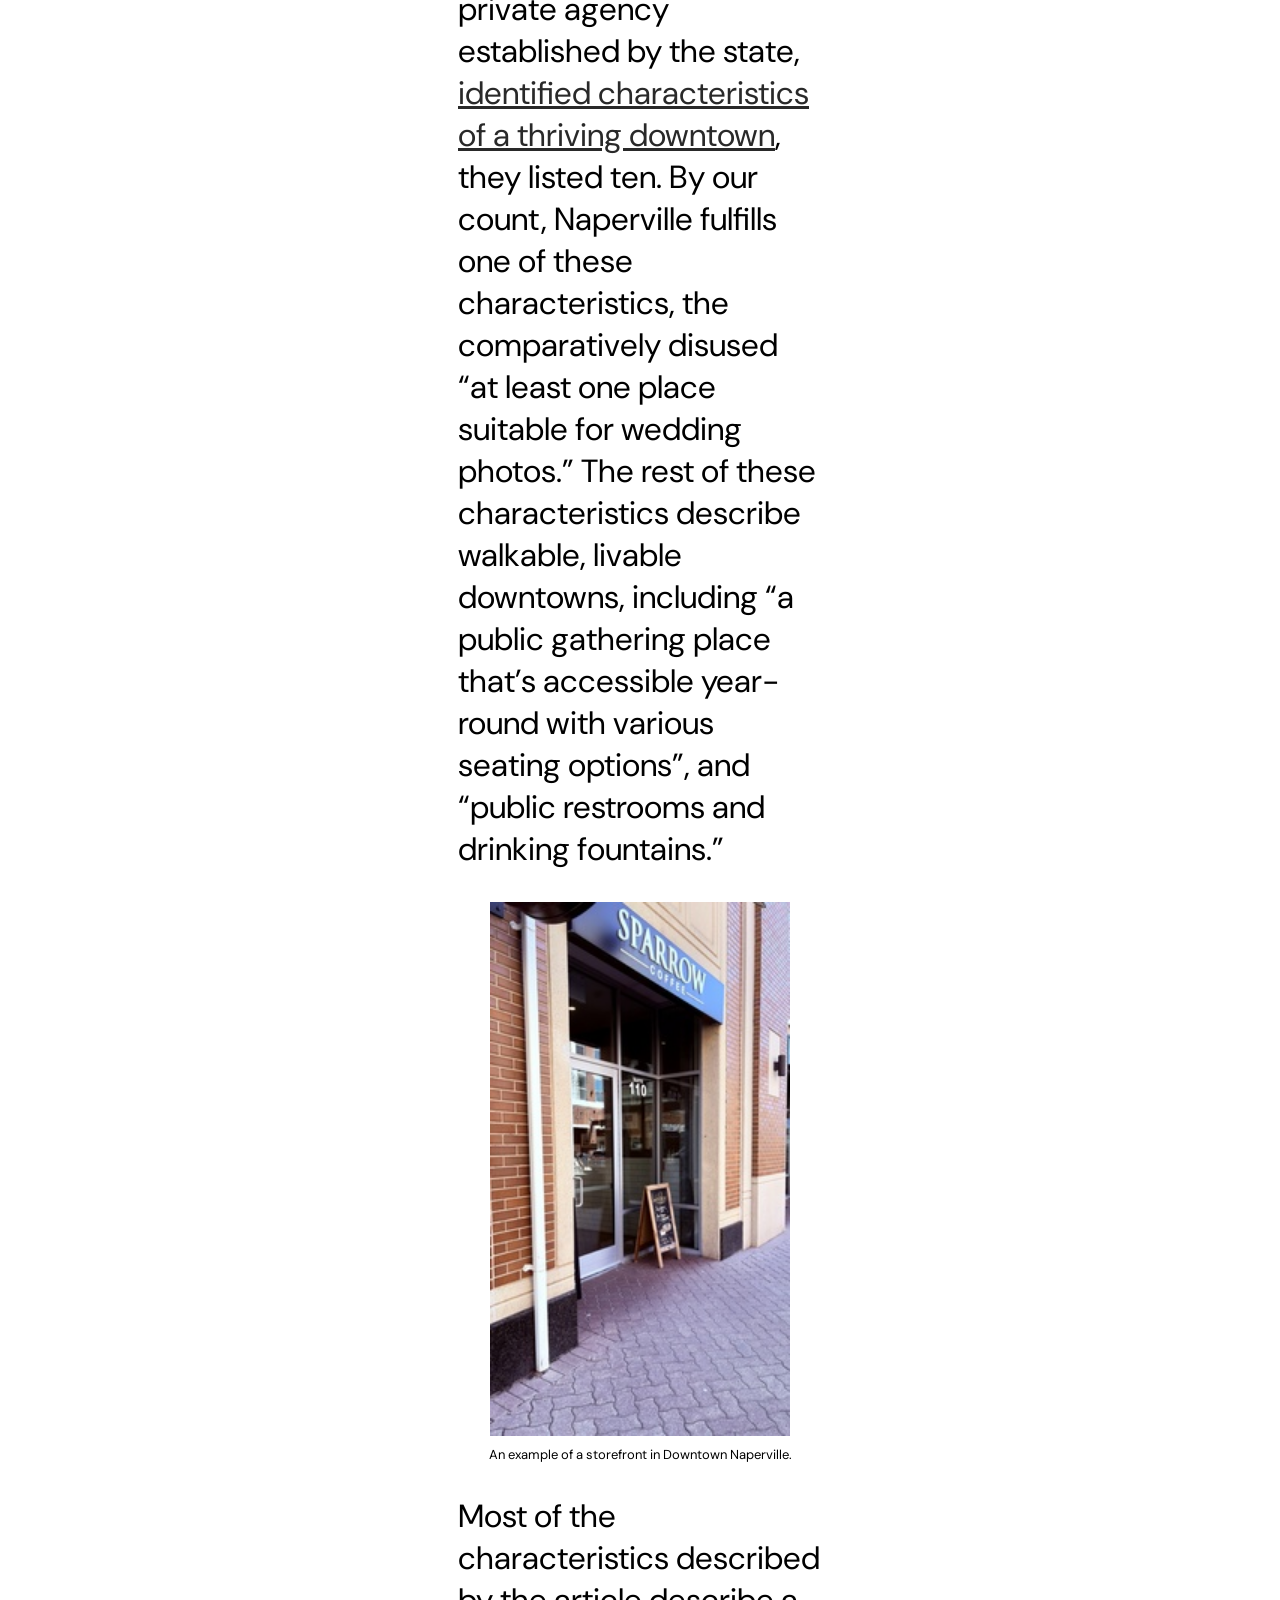
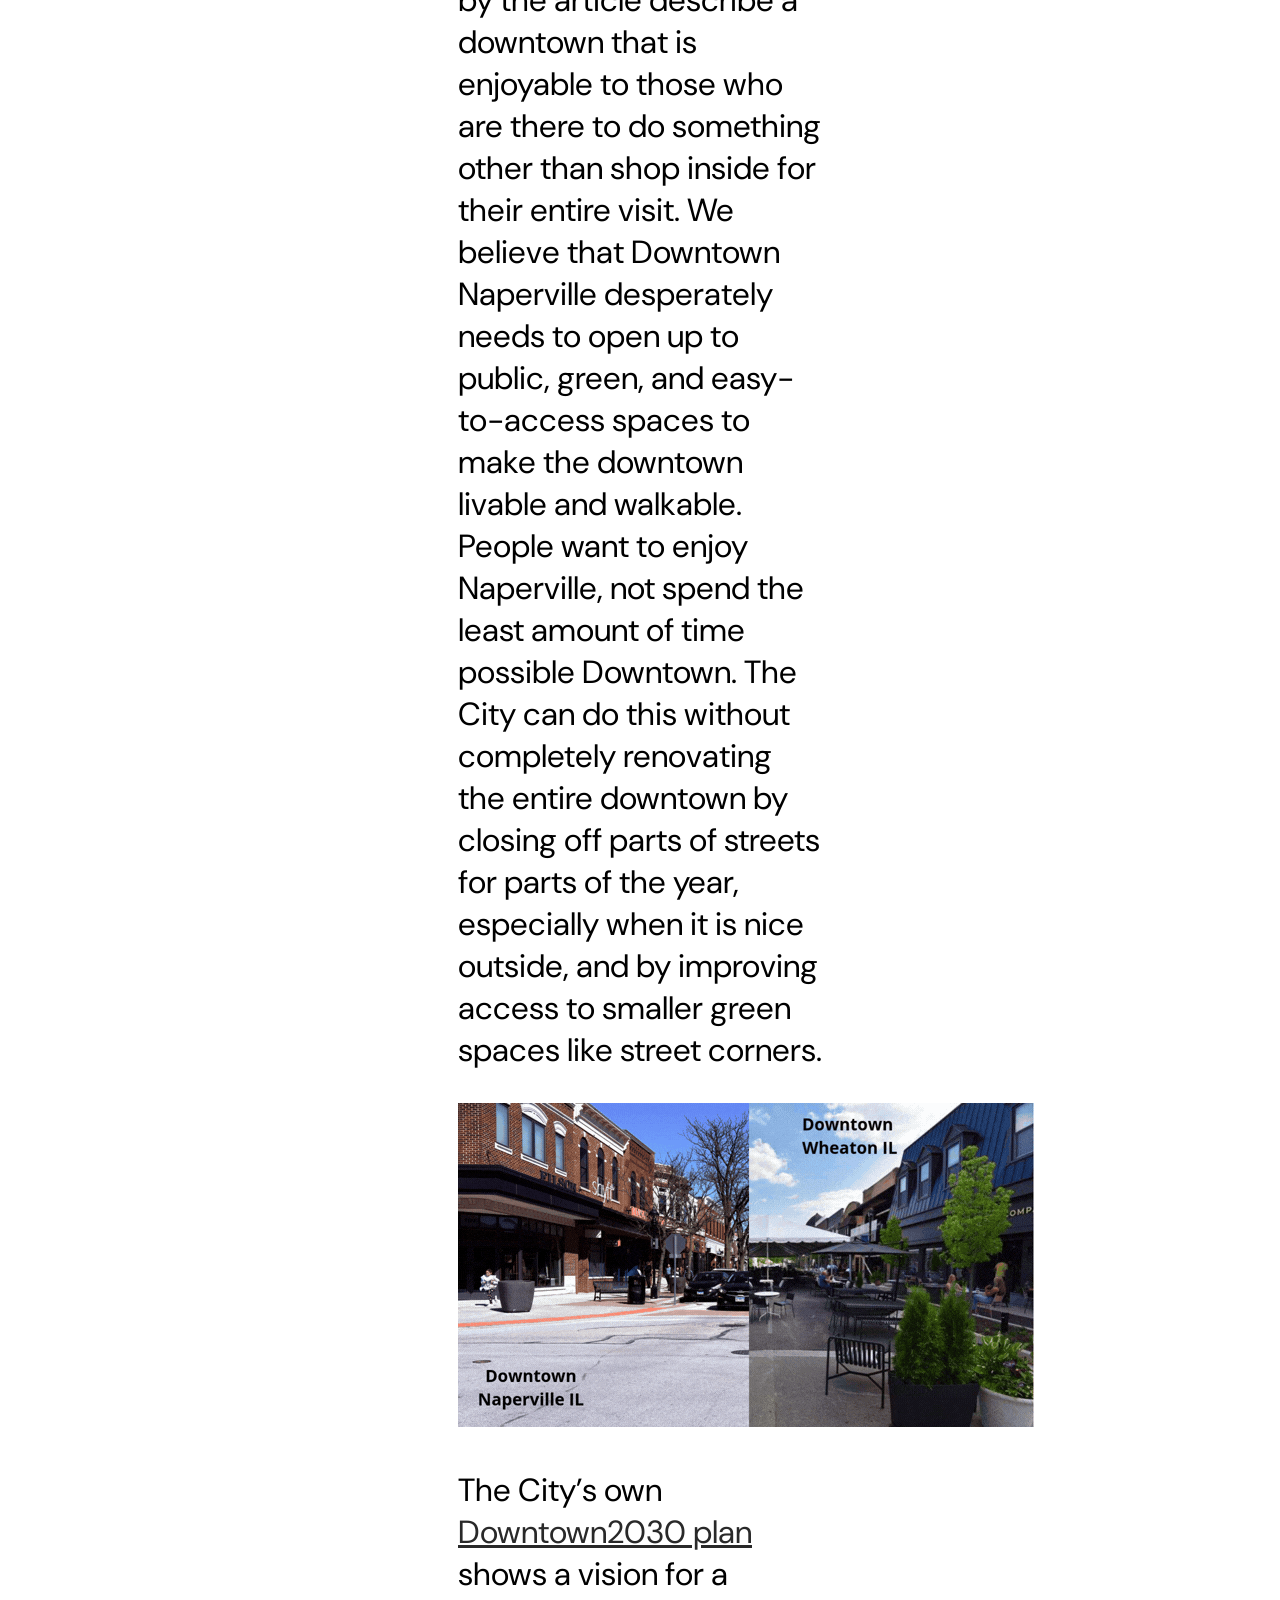
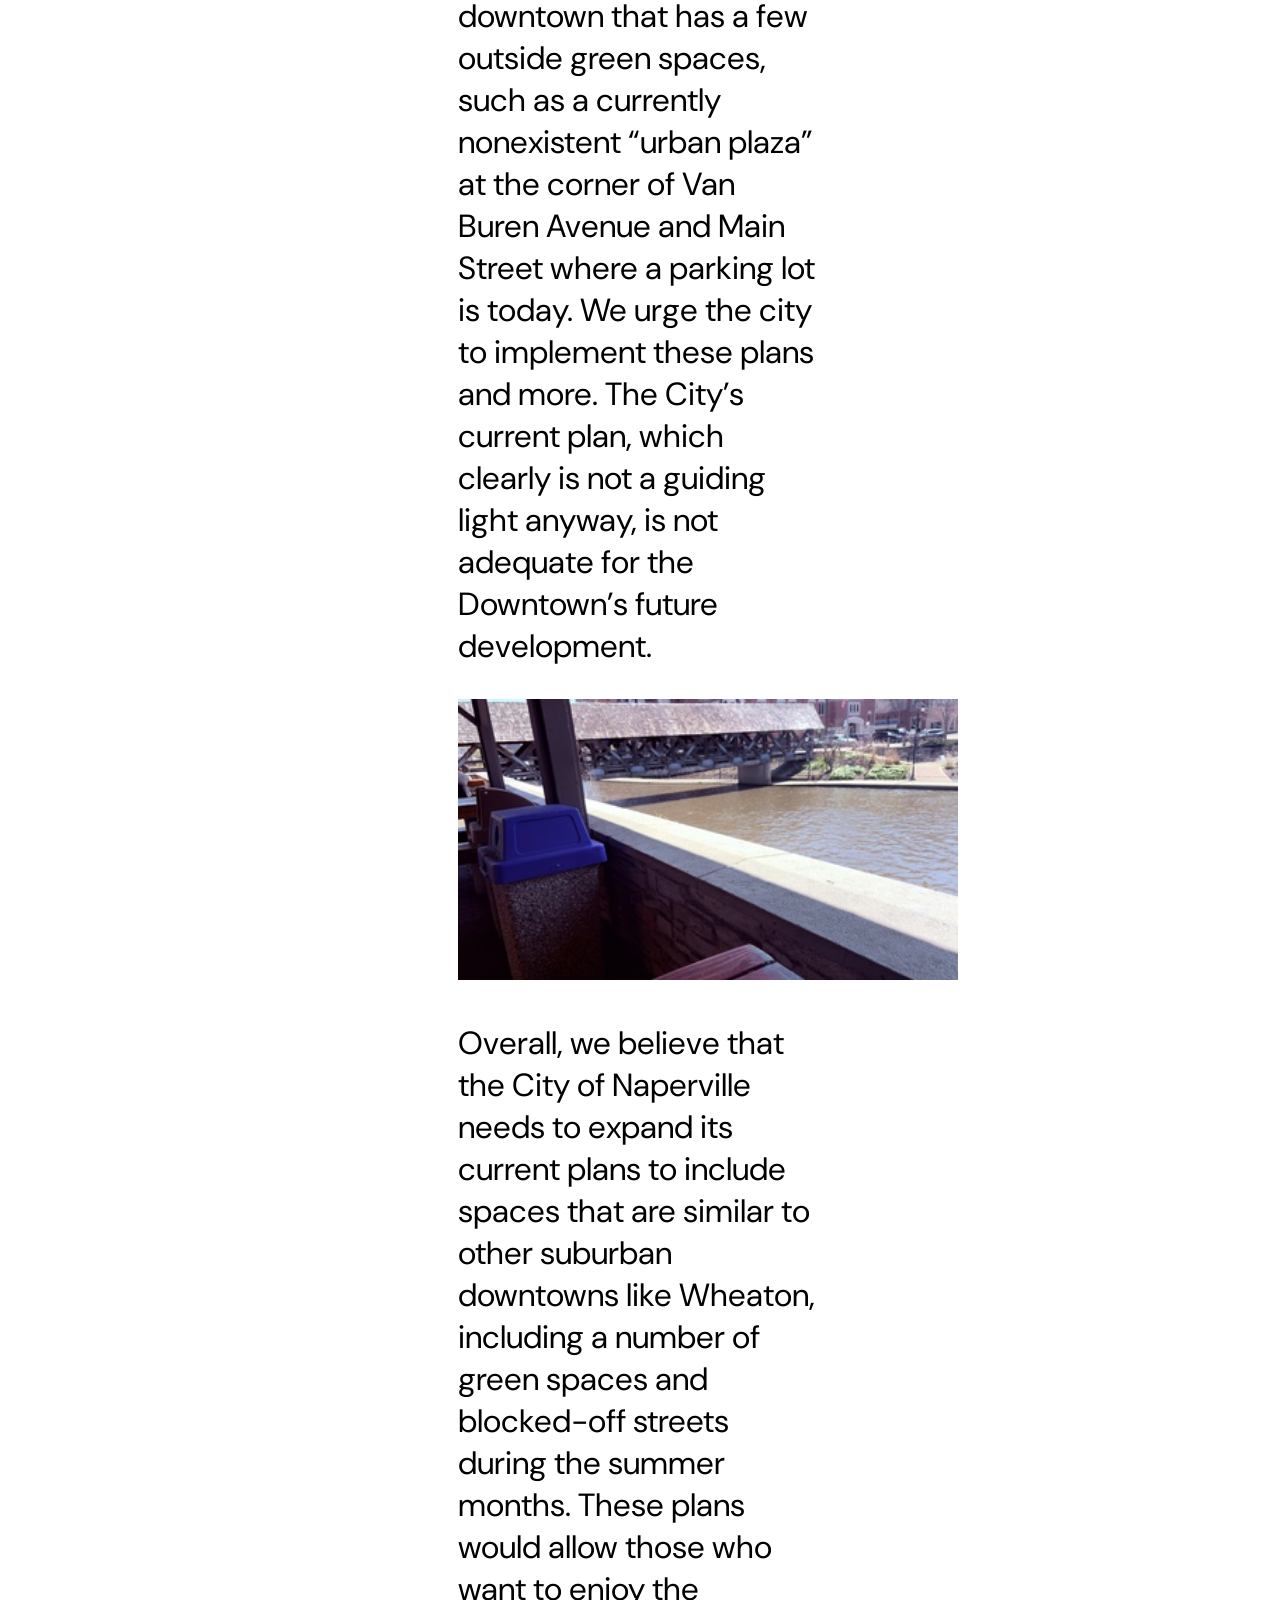
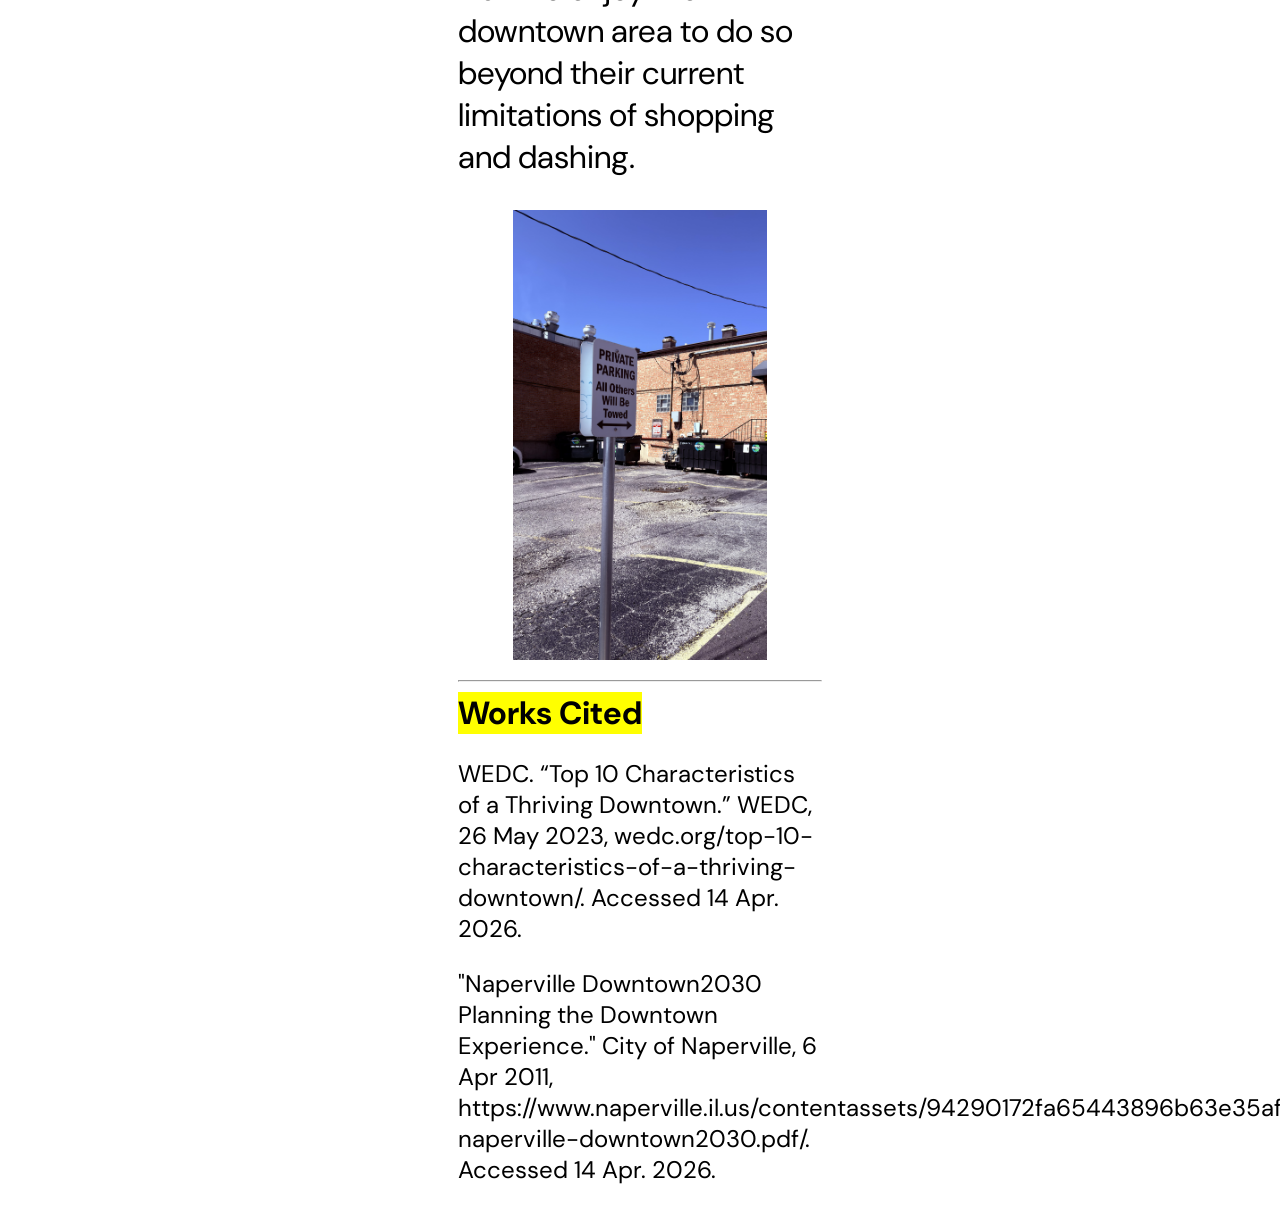
==== commit 75d71971: "change test caption to div" ====
--- a/index.html
+++ b/index.html
@@ -24,7 +24,7 @@
 		</p>
         <center>
             <img src="media/sparrow.jpg" width="300px">
-            <p class="caption">An example of a storefront in Downtown Naperville.</p>
+            <div class="caption">An example of a storefront in Downtown Naperville.</div>
         </center>
         <p>
         Most of the characteristics described by the article describe a downtown that is enjoyable to those who are there to do something other than shop inside for their entire visit. We believe that Downtown Naperville desperately needs to open up to public, green, and easy-to-access spaces to make the downtown livable and walkable. People want to enjoy Naperville, not spend the least amount of time possible Downtown. The City can do this without completely renovating the entire downtown by closing off parts of streets for parts of the year, especially when it is nice outside, and by improving access to smaller green spaces like street corners.
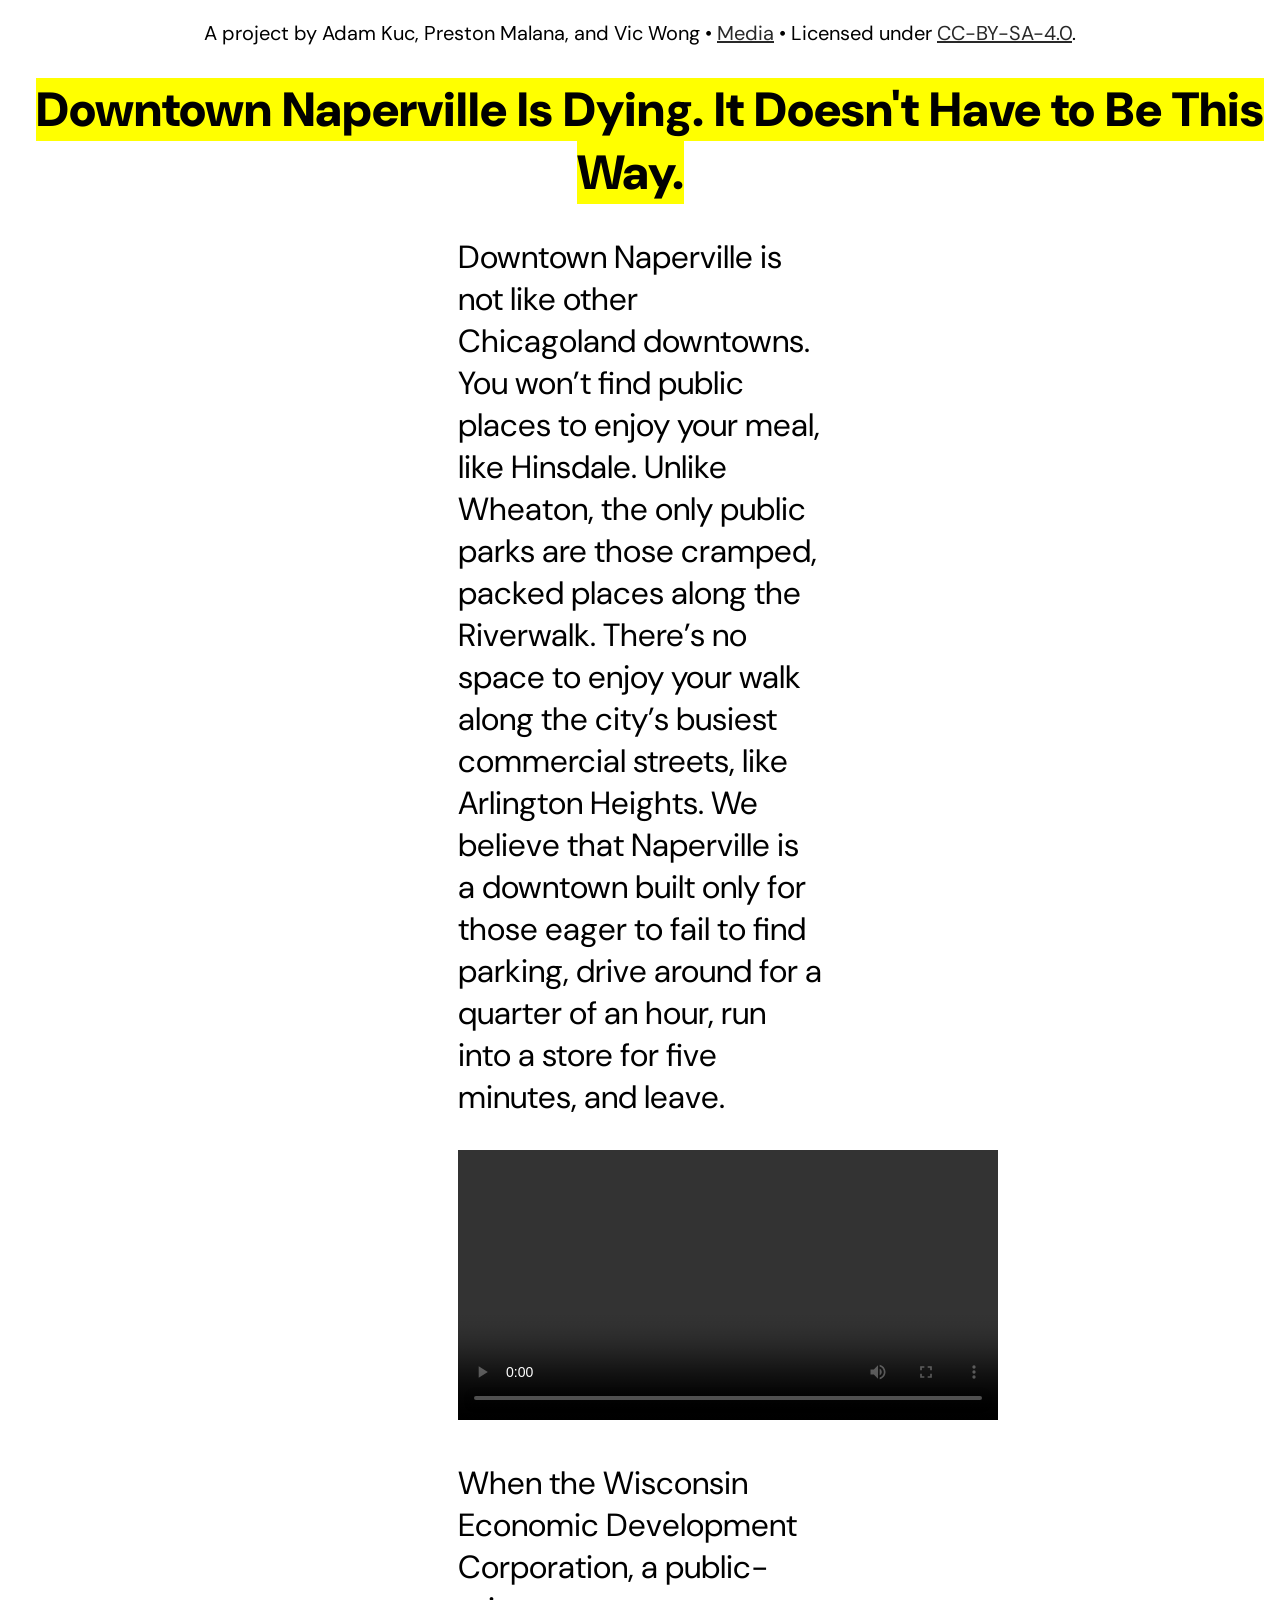
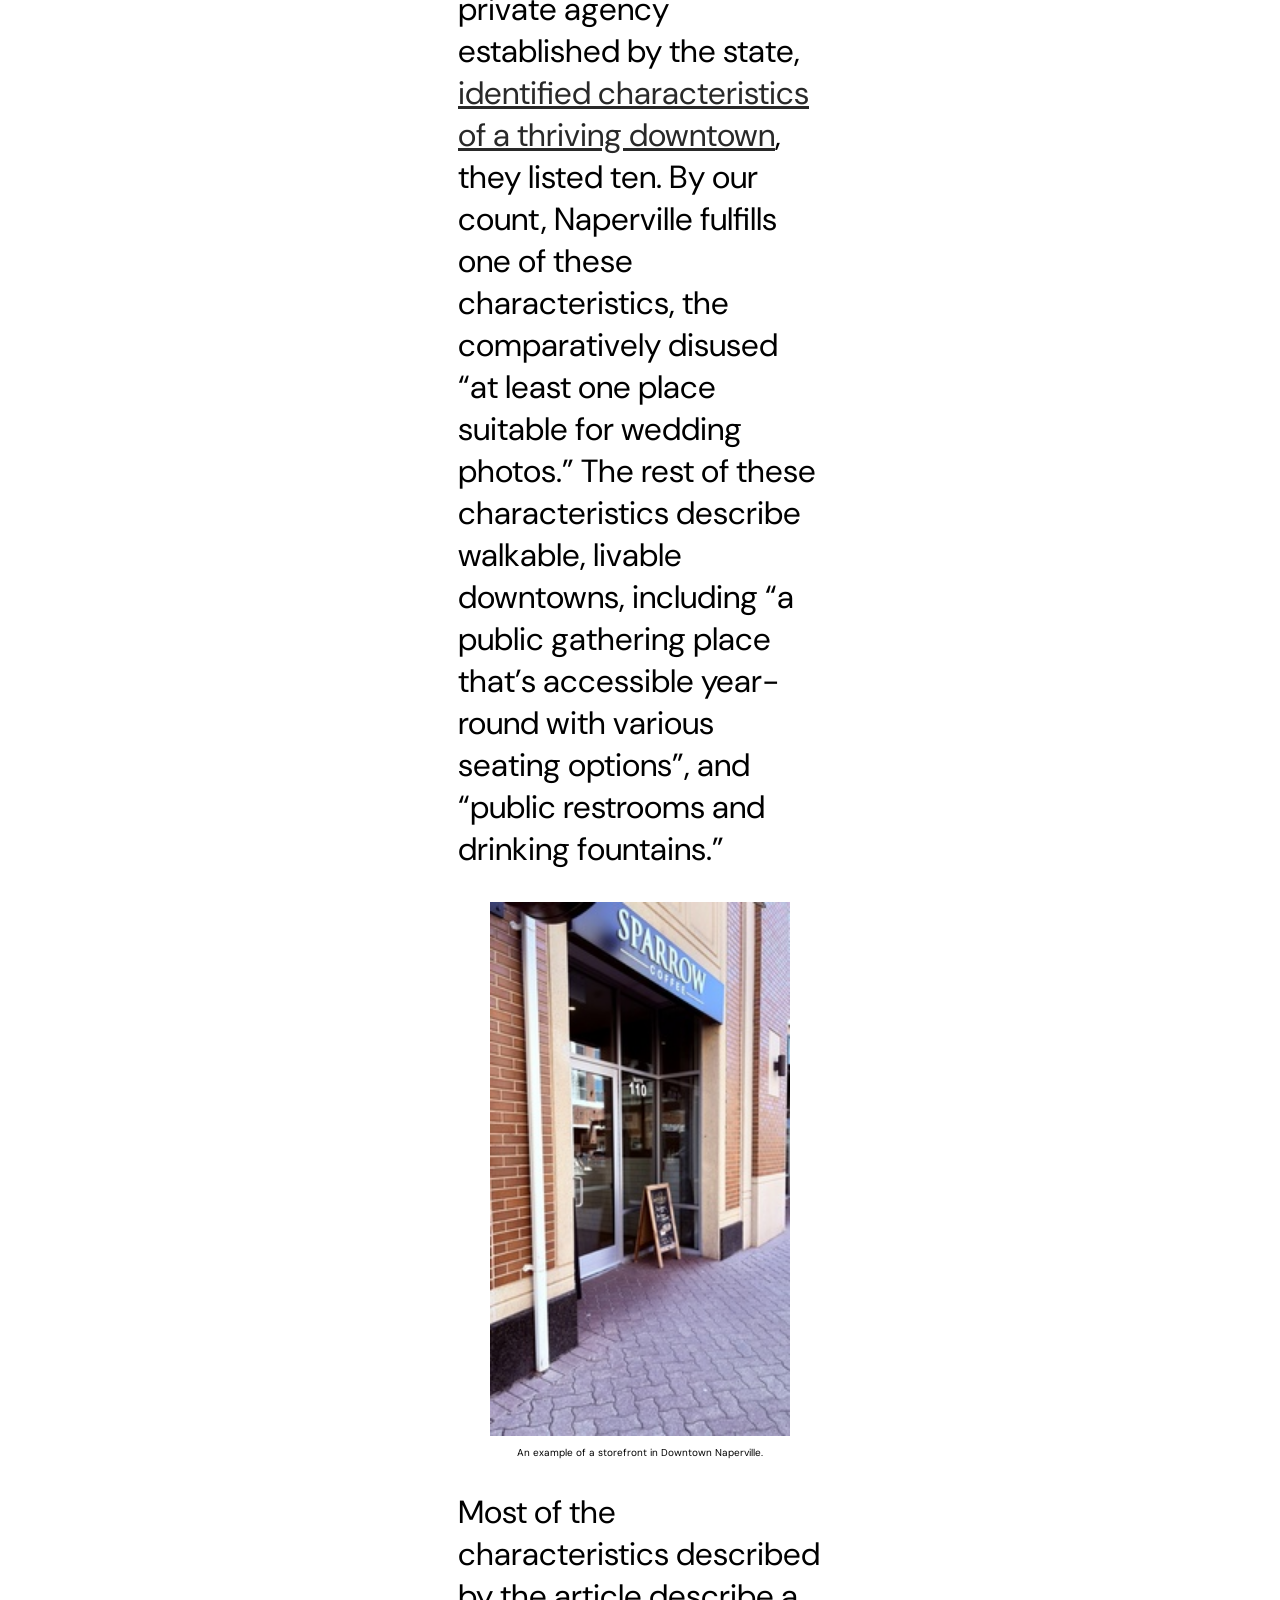
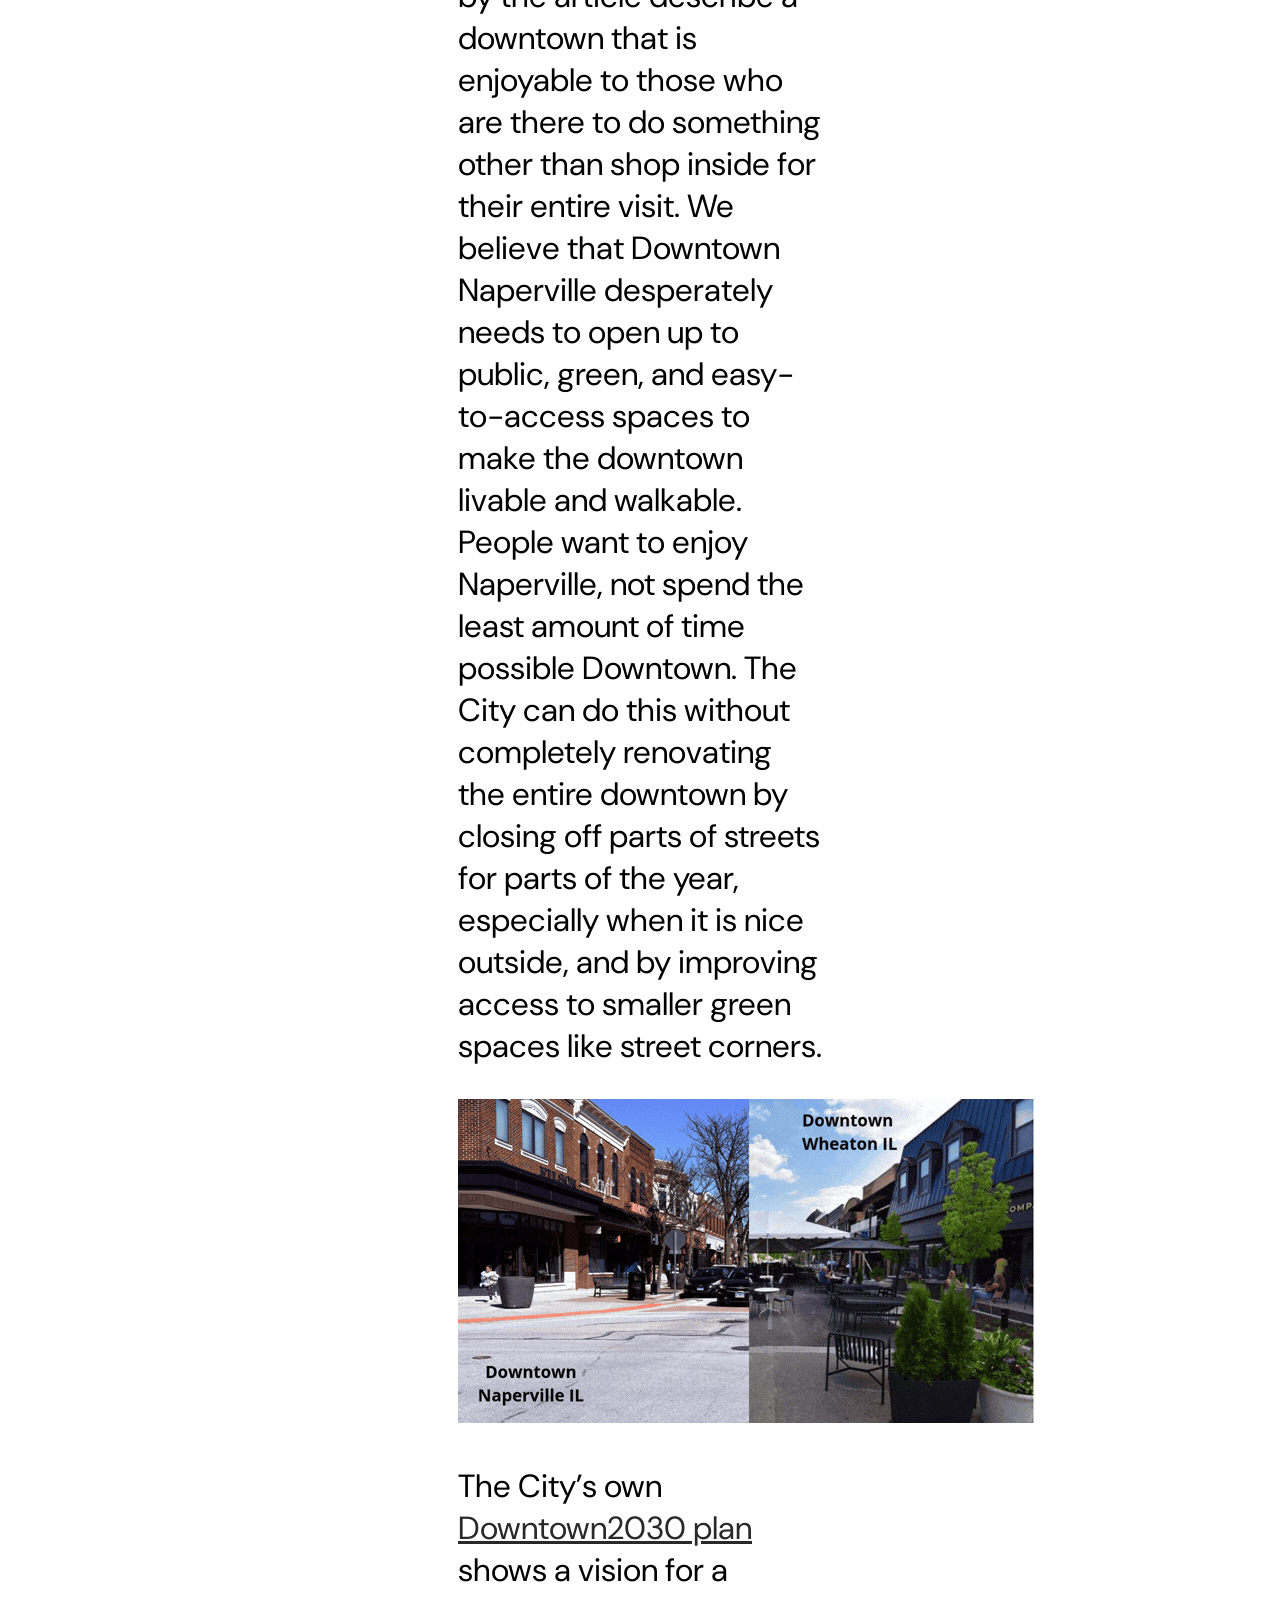
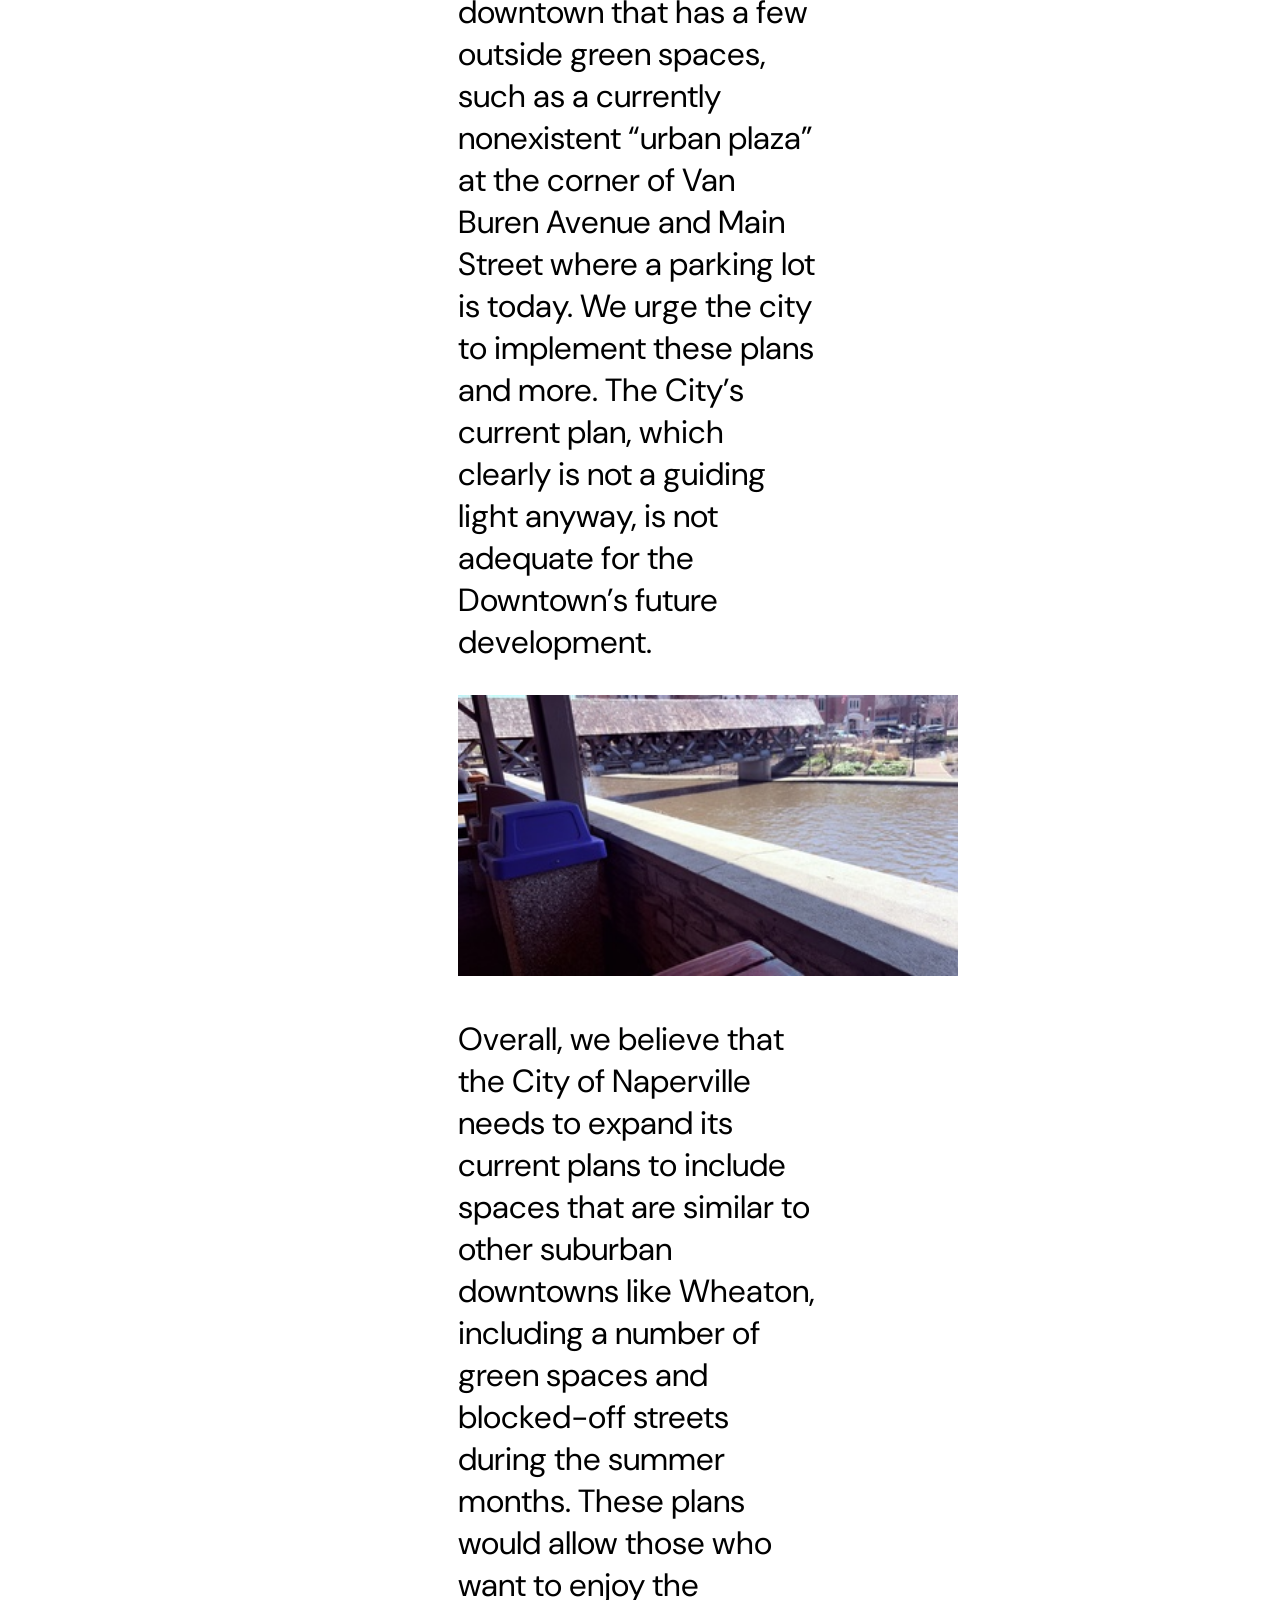
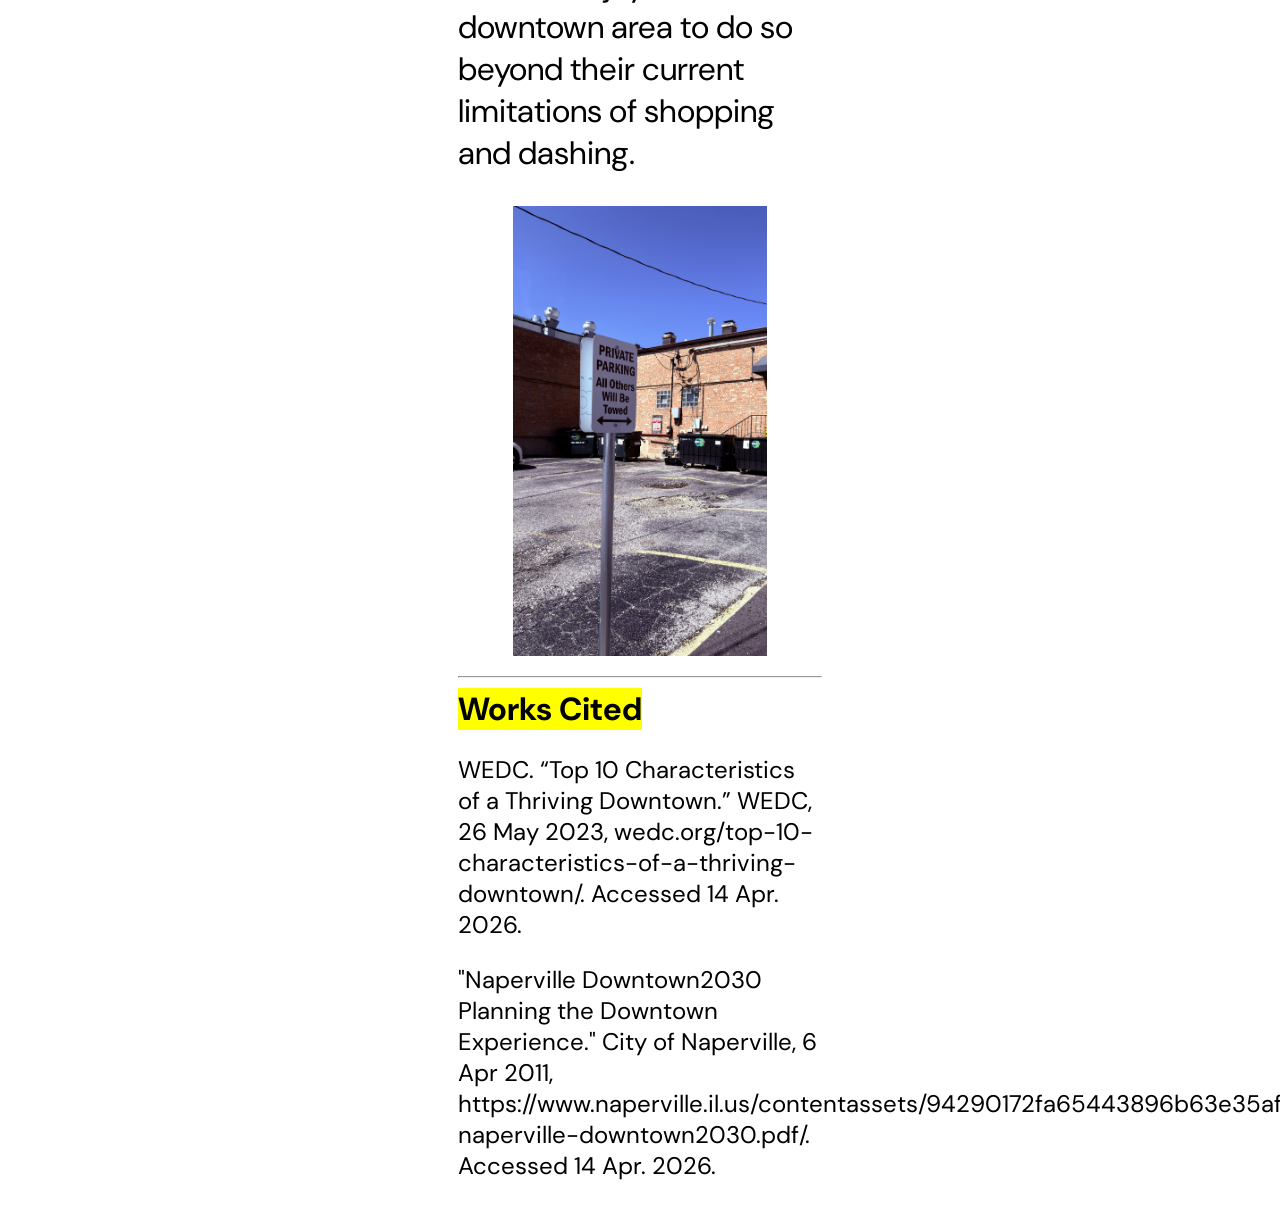
==== commit a6a9b342: "the test, again" ====
--- a/index.html
+++ b/index.html
@@ -24,7 +24,7 @@
 		</p>
         <center>
             <img src="media/sparrow.jpg" width="300px">
-            <div class="caption">An example of a storefront in Downtown Naperville.</div>
+            <div style="font-size: x-small;">An example of a storefront in Downtown Naperville.</div>
         </center>
         <p>
         Most of the characteristics described by the article describe a downtown that is enjoyable to those who are there to do something other than shop inside for their entire visit. We believe that Downtown Naperville desperately needs to open up to public, green, and easy-to-access spaces to make the downtown livable and walkable. People want to enjoy Naperville, not spend the least amount of time possible Downtown. The City can do this without completely renovating the entire downtown by closing off parts of streets for parts of the year, especially when it is nice outside, and by improving access to smaller green spaces like street corners.
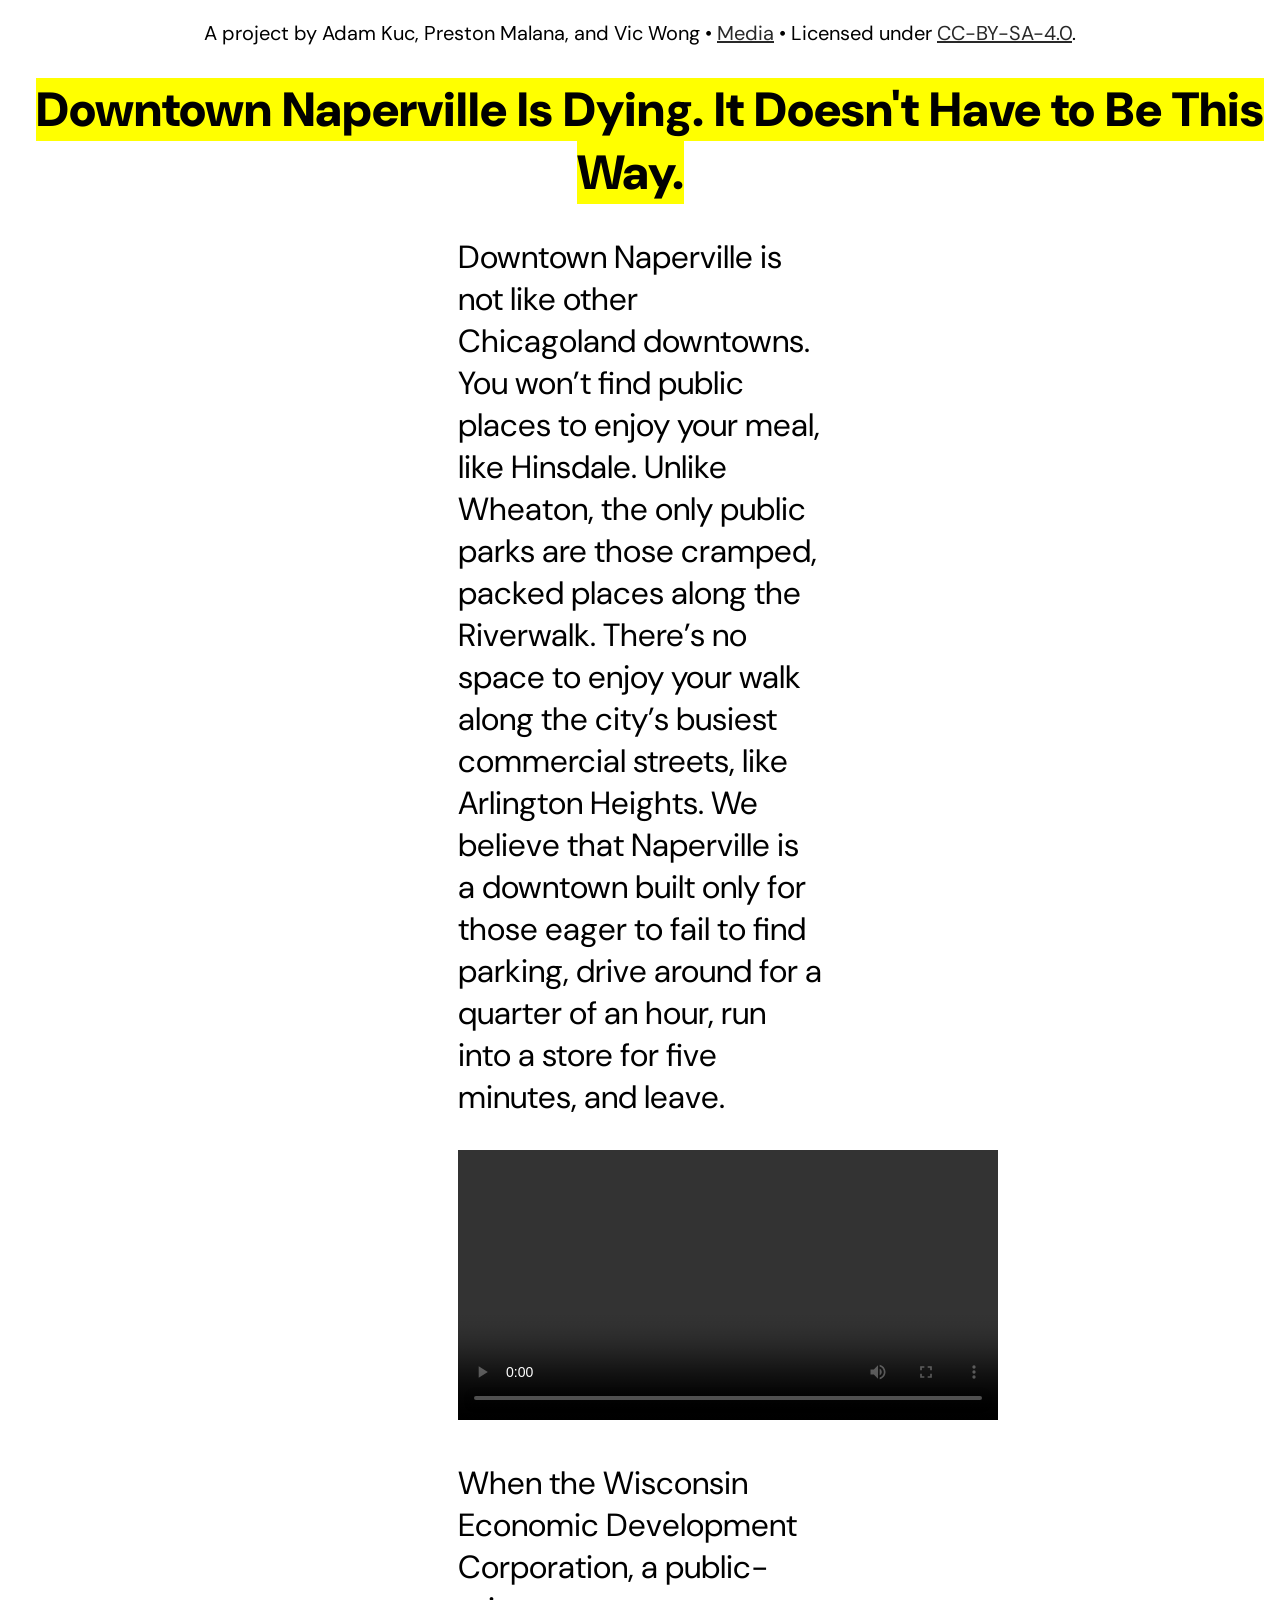
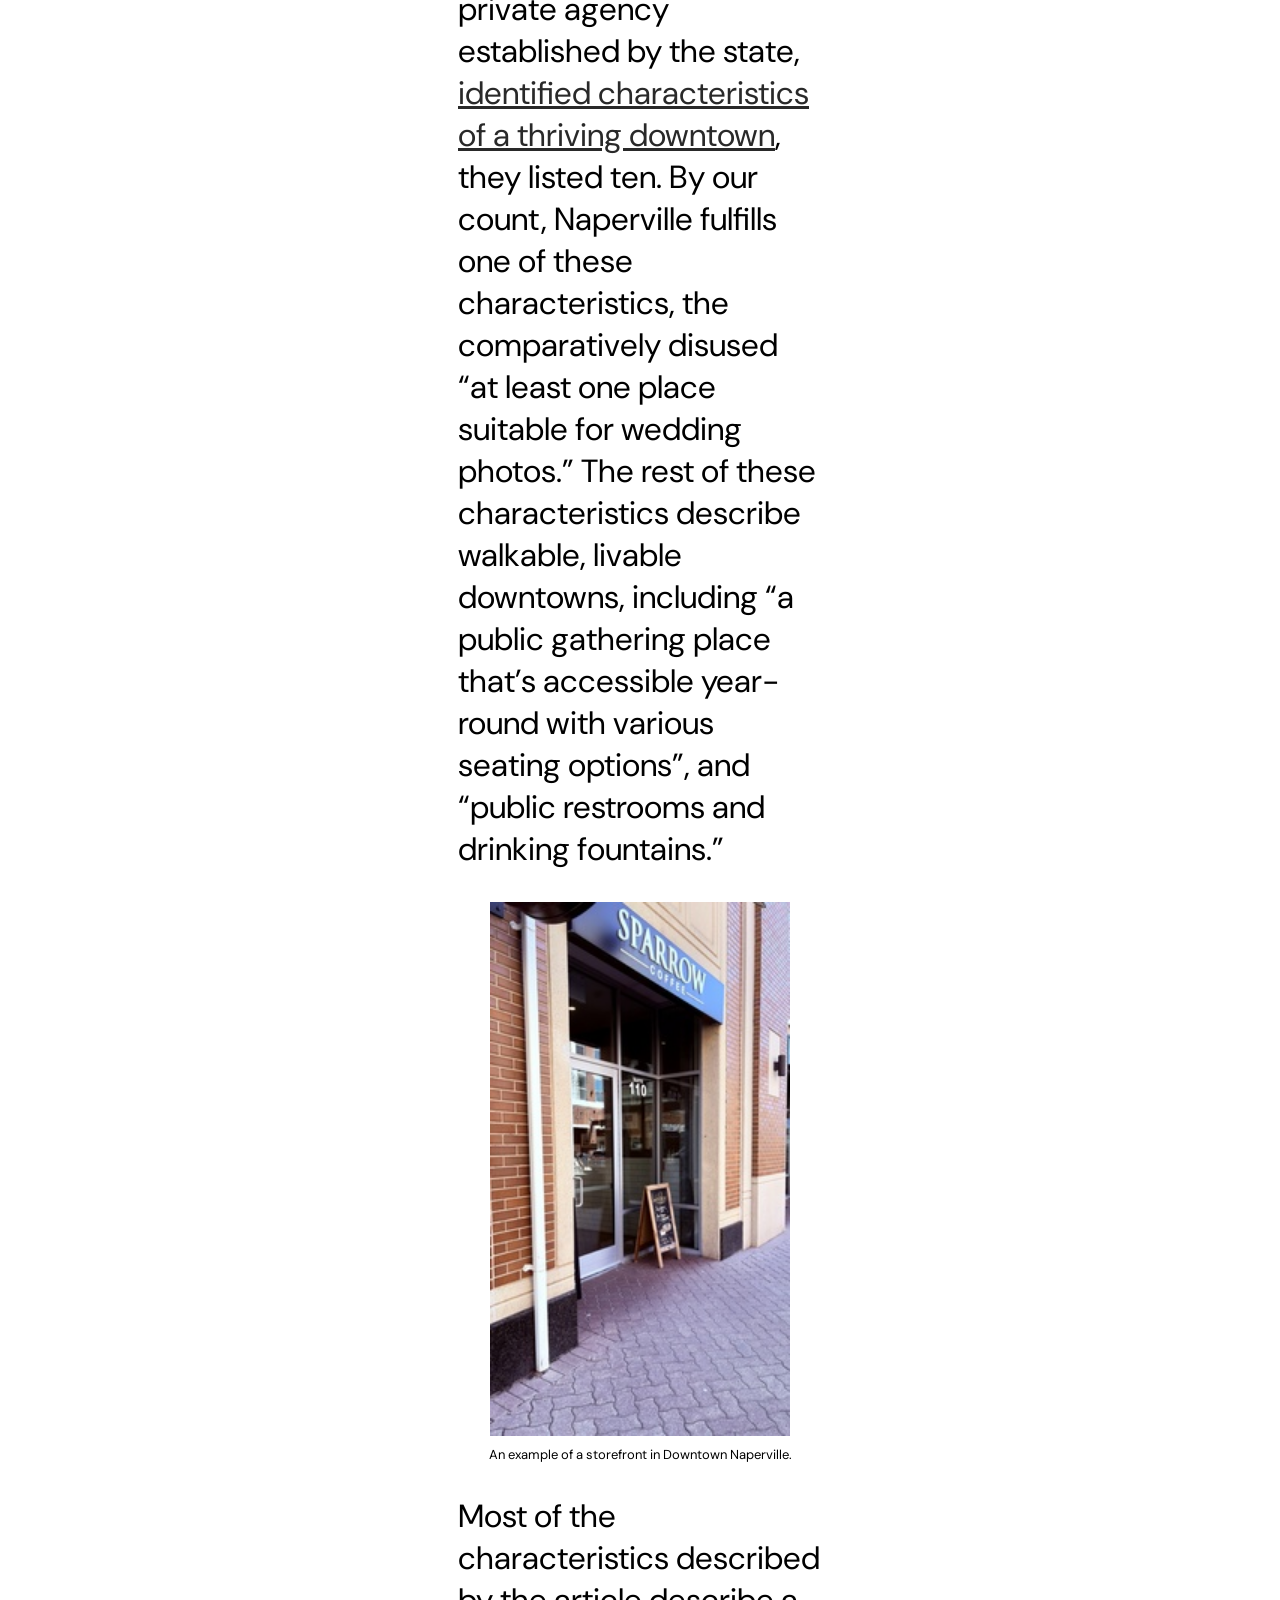
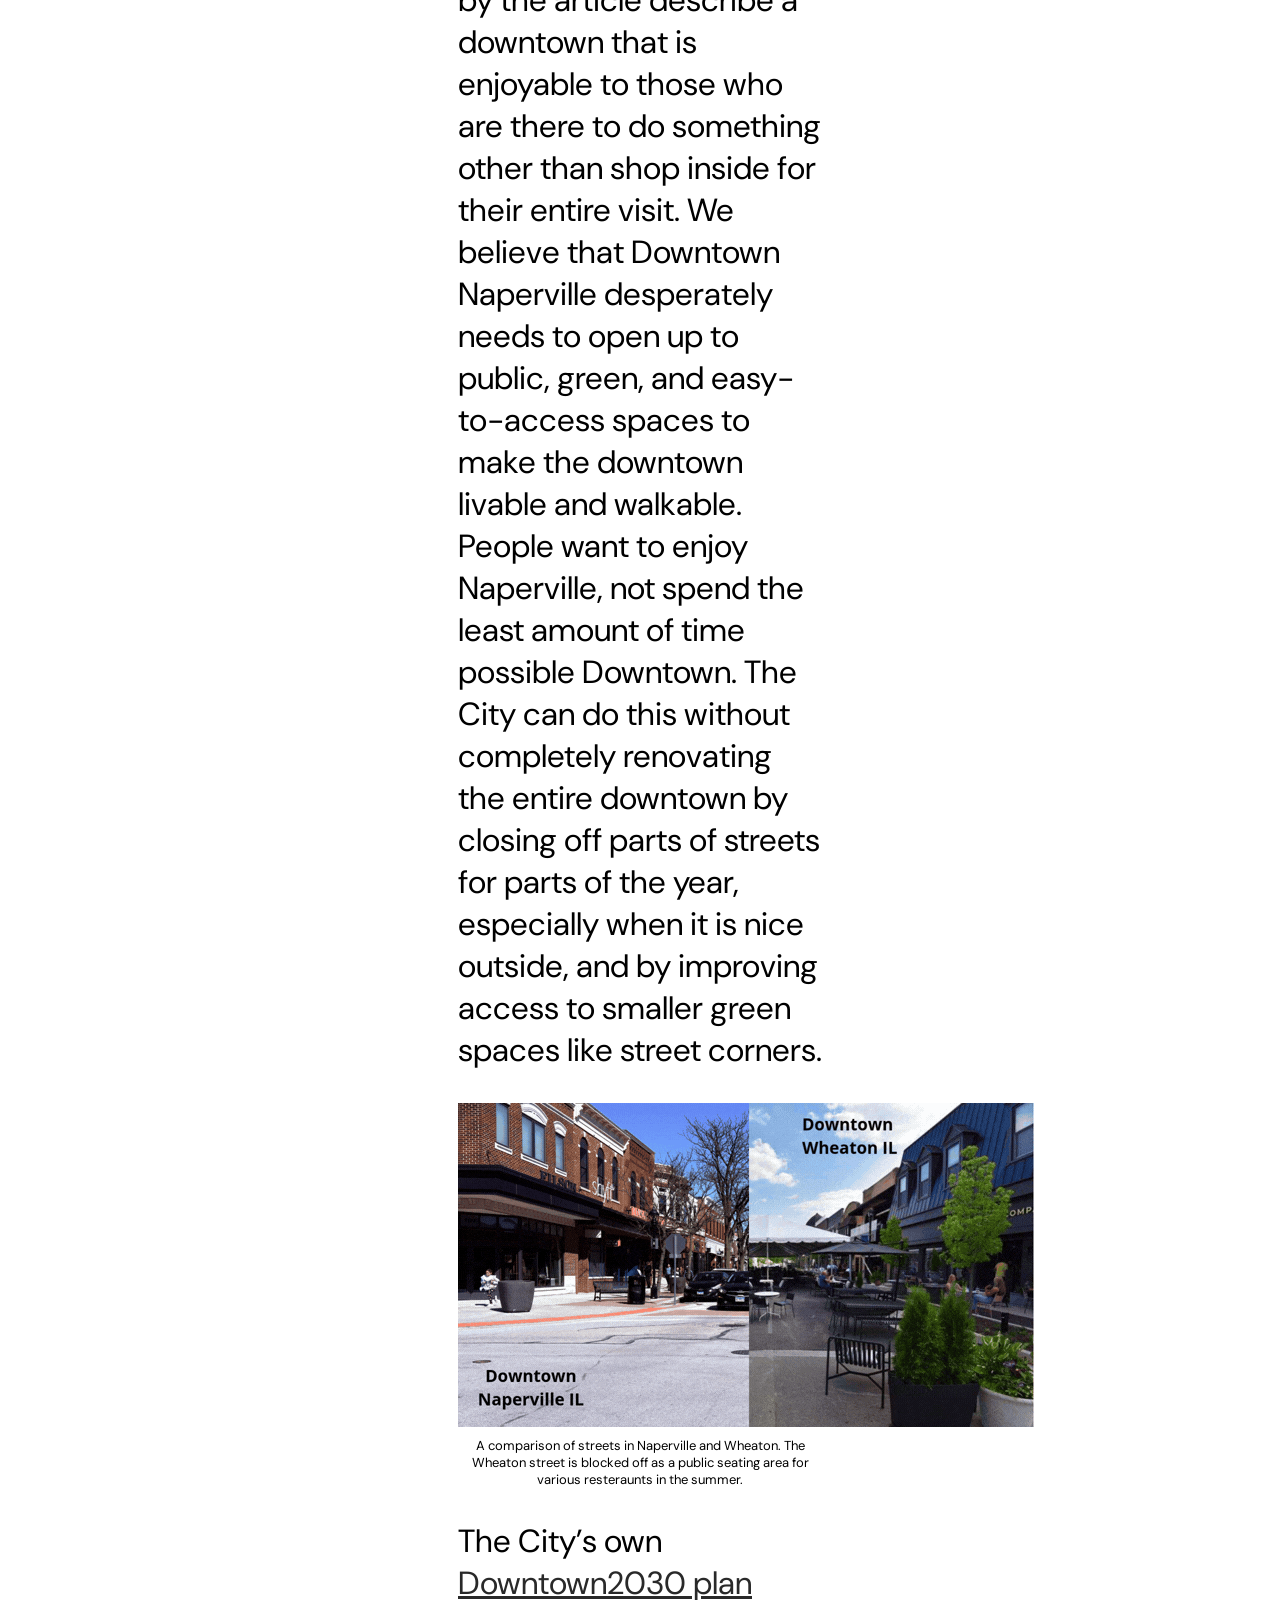
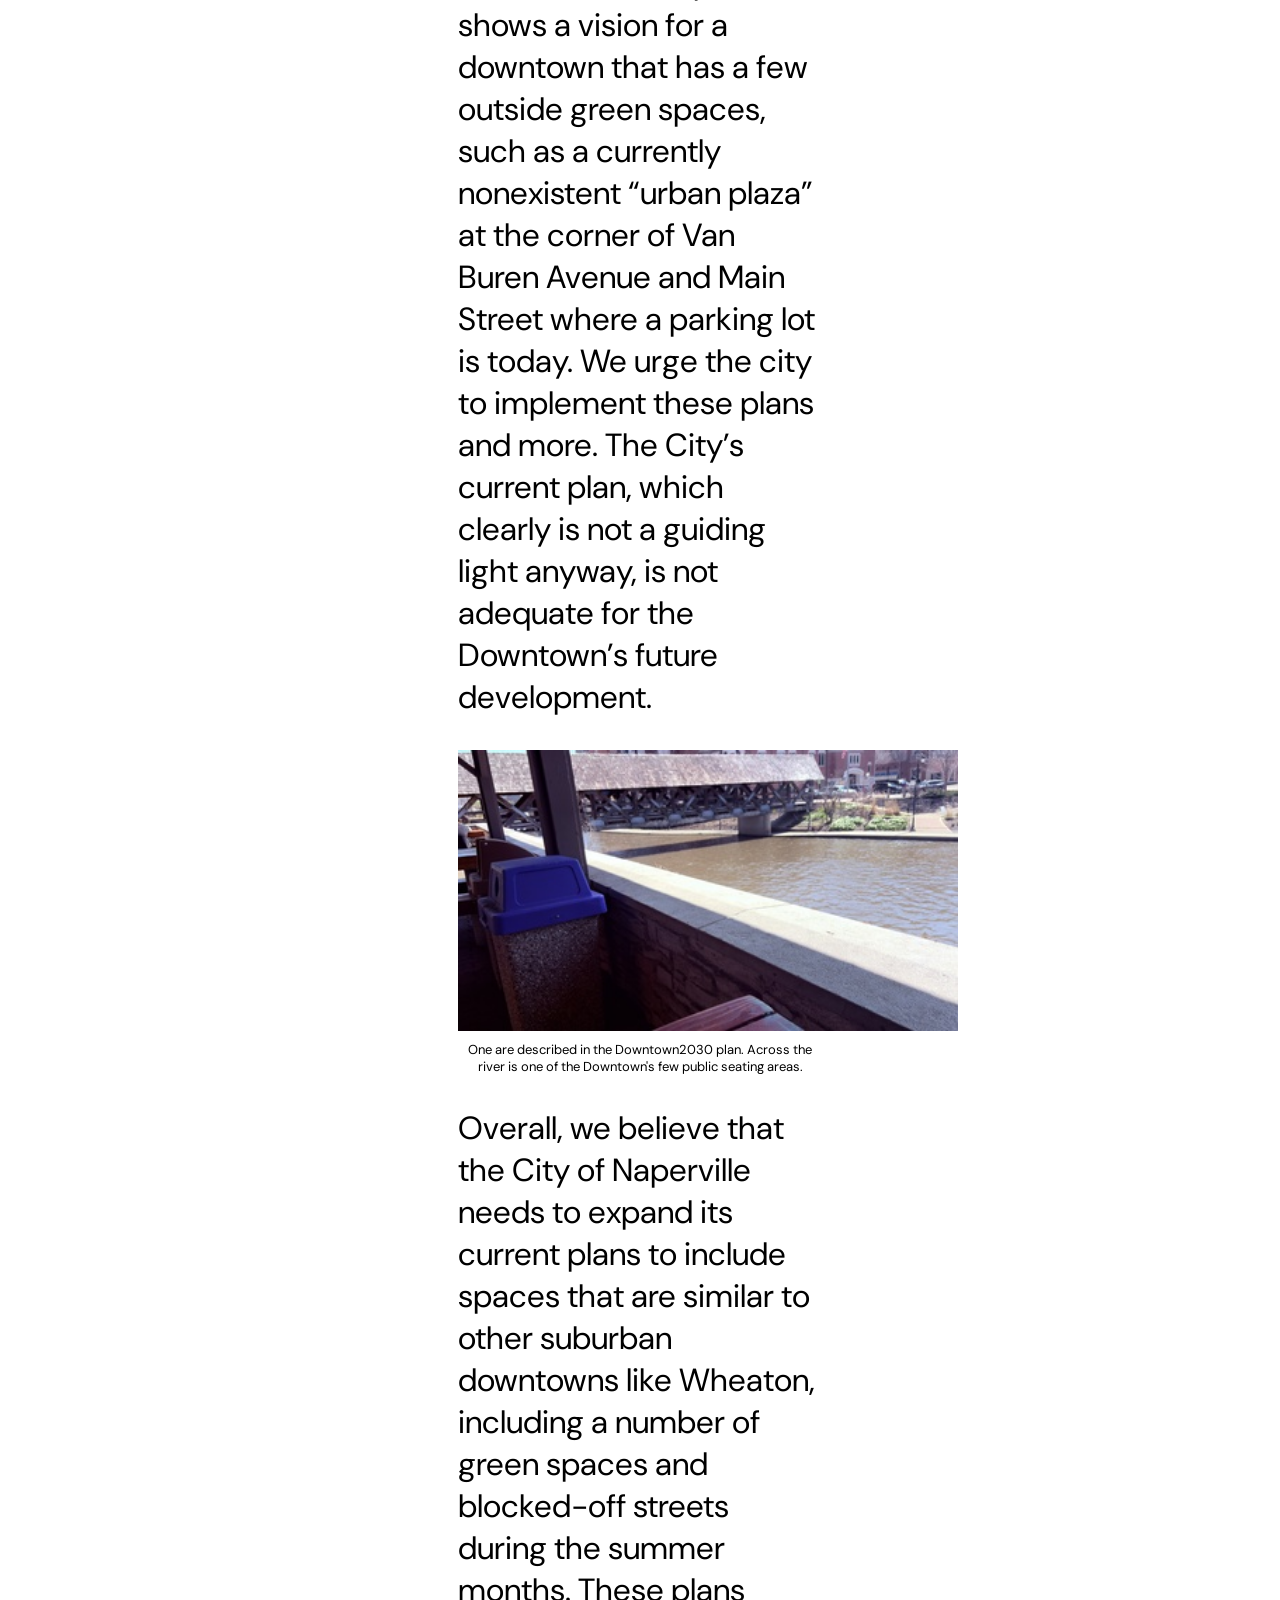
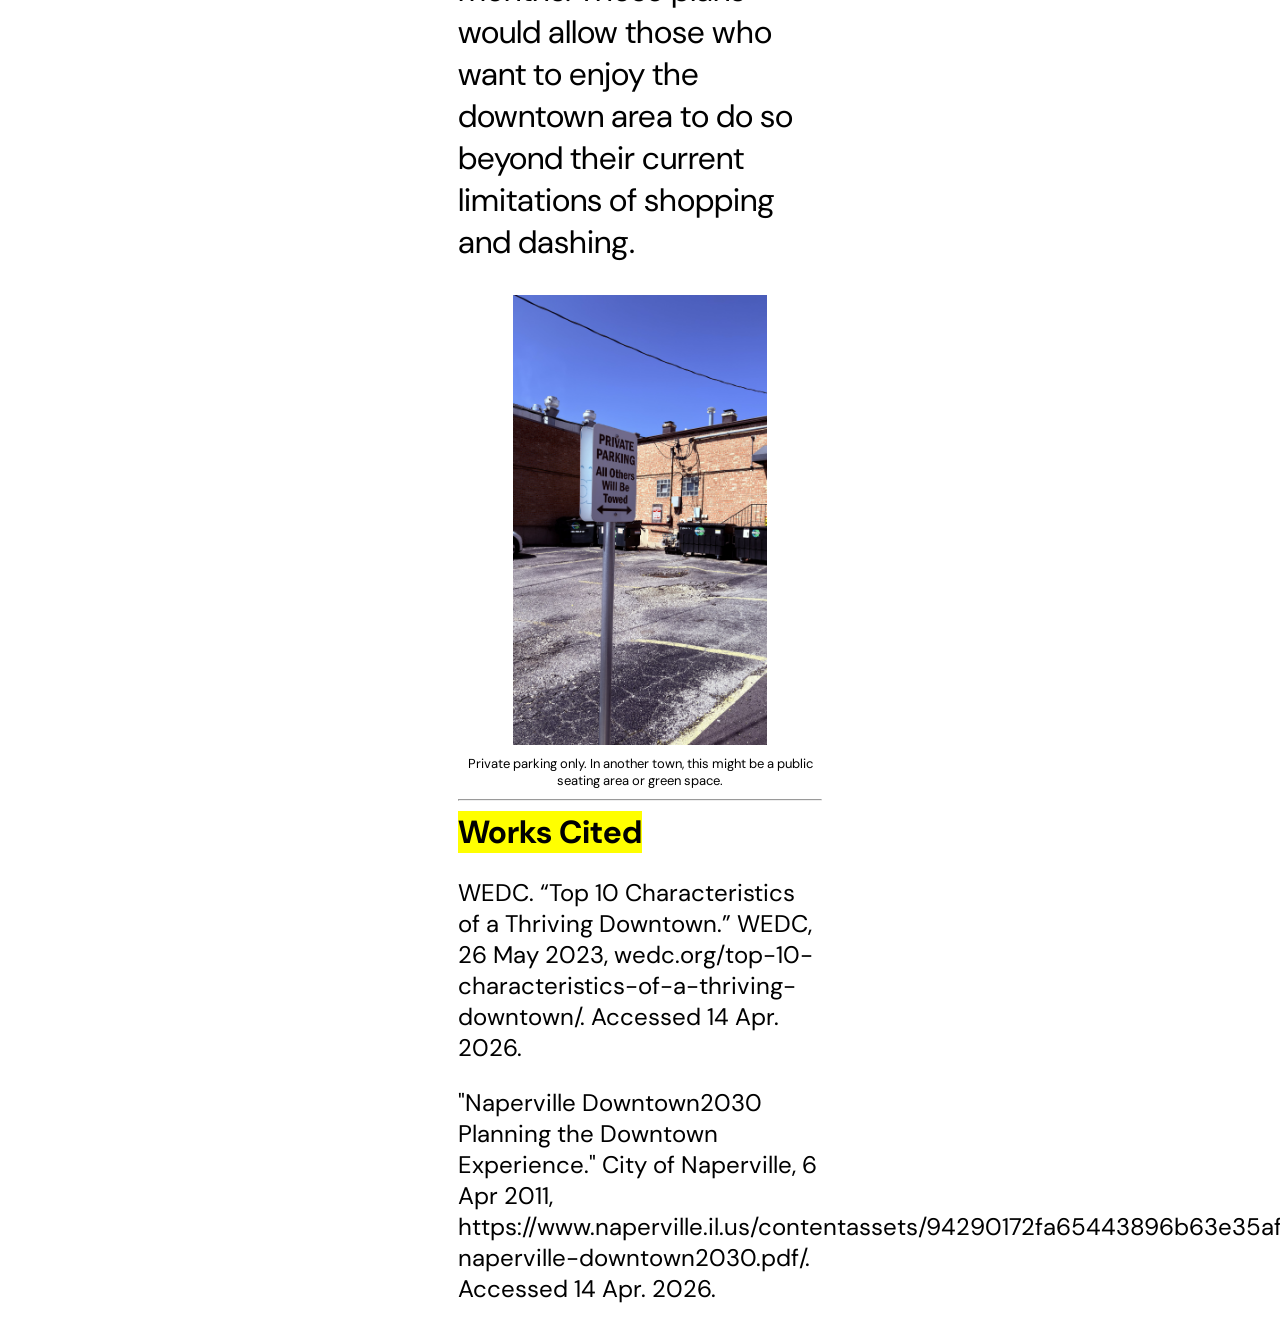
==== commit a806267b: "the end?" ====
--- a/index.html
+++ b/index.html
@@ -24,23 +24,27 @@
 		</p>
         <center>
             <img src="media/sparrow.jpg" width="300px">
-            <div style="font-size: x-small;">An example of a storefront in Downtown Naperville.</div>
+            <div style="font-size: small;">An example of a storefront in Downtown Naperville.</div>
         </center>
         <p>
         Most of the characteristics described by the article describe a downtown that is enjoyable to those who are there to do something other than shop inside for their entire visit. We believe that Downtown Naperville desperately needs to open up to public, green, and easy-to-access spaces to make the downtown livable and walkable. People want to enjoy Naperville, not spend the least amount of time possible Downtown. The City can do this without completely renovating the entire downtown by closing off parts of streets for parts of the year, especially when it is nice outside, and by improving access to smaller green spaces like street corners.
-        <center><img src="media/comparison.gif" alt="A comparison of the streets of Naperville and Wheaton. Naperville is taken up by cars and looks generally bad, while Wheaton has "></center>
+        <center><img src="media/comparison.gif" alt="A comparison of the streets of Naperville and Wheaton. Naperville is taken up by cars and looks generally bad, while Wheaton has ">
+        <div style="font-size: small;">A comparison of streets in Naperville and Wheaton. The Wheaton street is blocked off as a public seating area for various resteraunts in the summer.</div></center>
+
         </p>
         <p>
         The City’s own <a href="https://www.naperville.il.us/contentassets/94290172fa65443896b63e35af2deab9/cmp-naperville-downtown2030.pdf">Downtown2030 plan</a> shows a vision for a downtown that has a few outside green spaces, such as a currently nonexistent “urban plaza” at the corner of Van Buren Avenue and Main Street where a parking lot is today. We urge the city to implement these plans and more. The City’s current plan, which clearly is not a guiding light anyway, is not adequate for the Downtown’s future development.
         </p>
         <center>
             <img src="media/bridge.jpg" width="500px">
+            <div style="font-size: small;">One are described in the Downtown2030 plan. Across the river is one of the Downtown's few public seating areas.</div>
         </center>
         <p>
         Overall, we believe that the City of Naperville needs to expand its current plans to include spaces that are similar to other suburban downtowns like Wheaton, including a number of green spaces and blocked-off streets during the summer months. These plans would allow those who want to enjoy the downtown area to do so beyond their current limitations of shopping and dashing.
         </p>
         <center>
         <img src="media/private_parking.jpg" height="450px">
+        <div style="font-size: small;">Private parking only. In another town, this might be a public seating area or green space.</div>
         </center>
     </div>
     <hr>
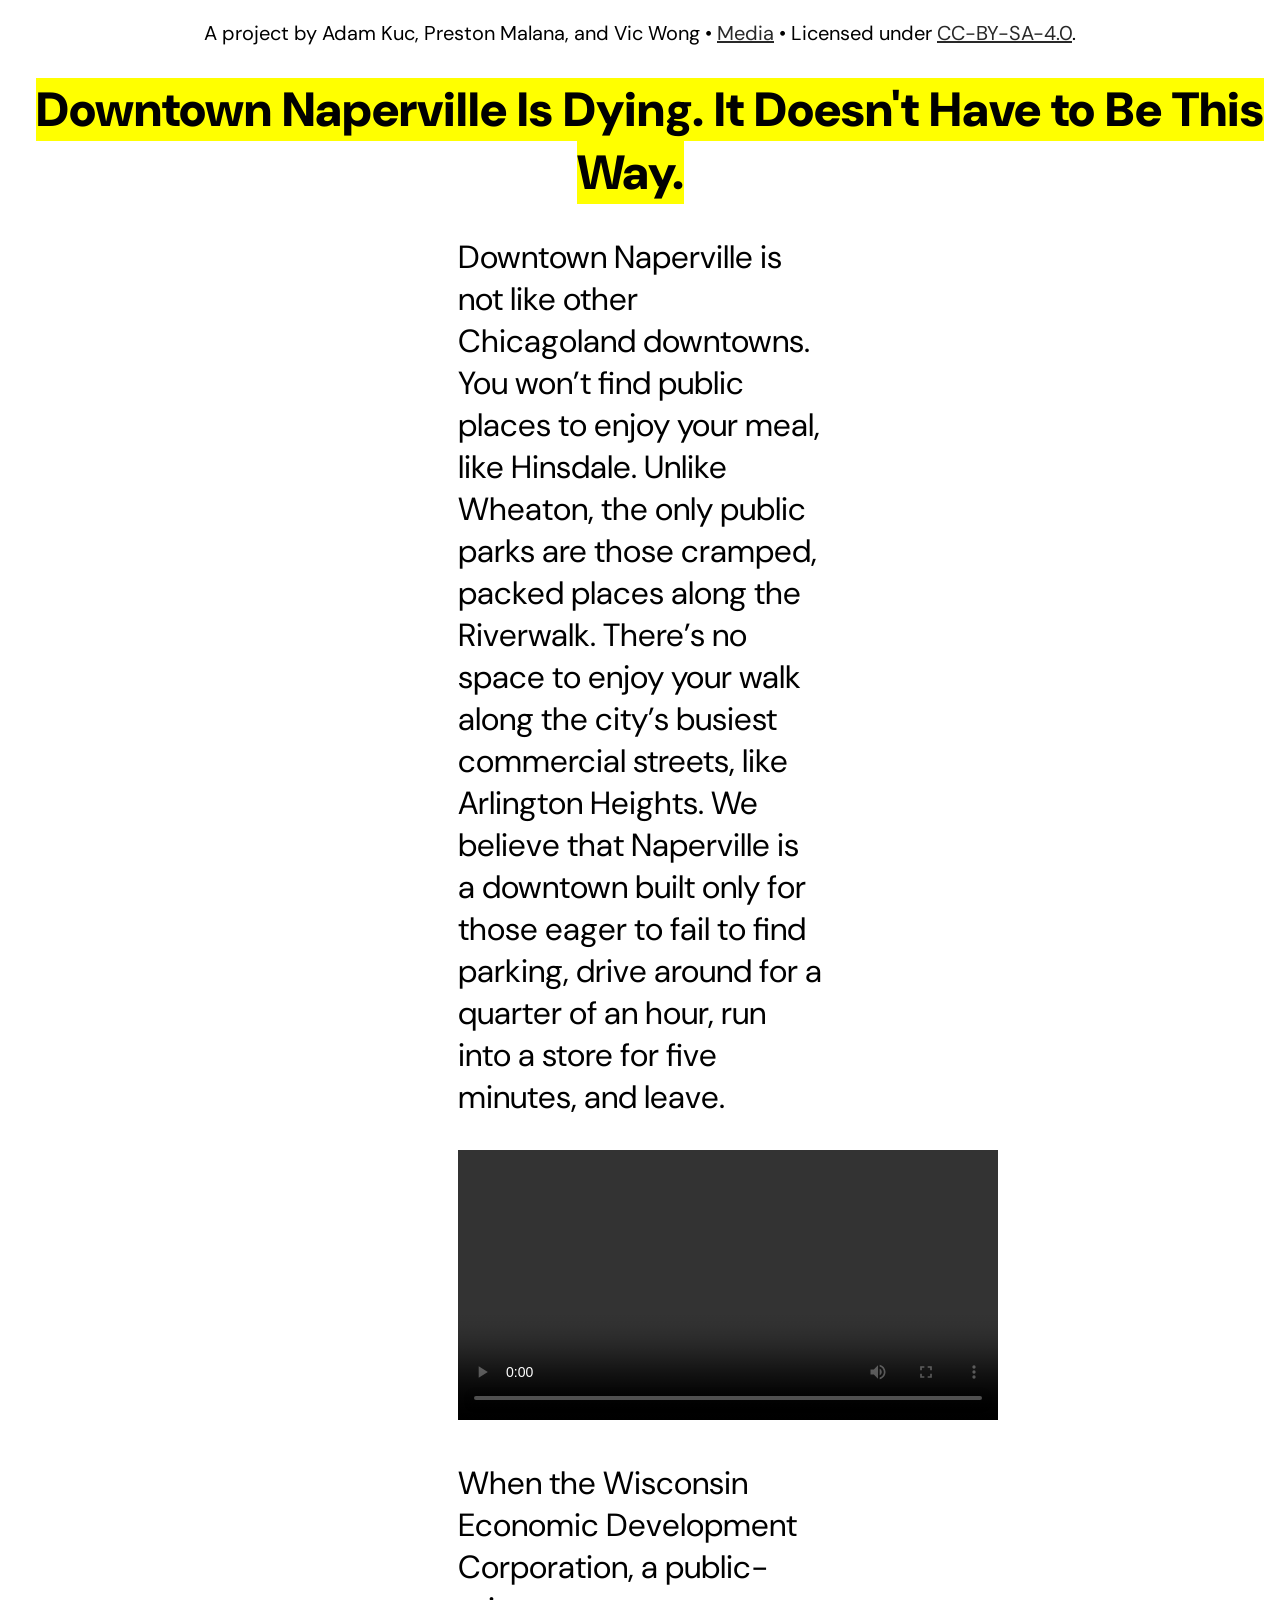
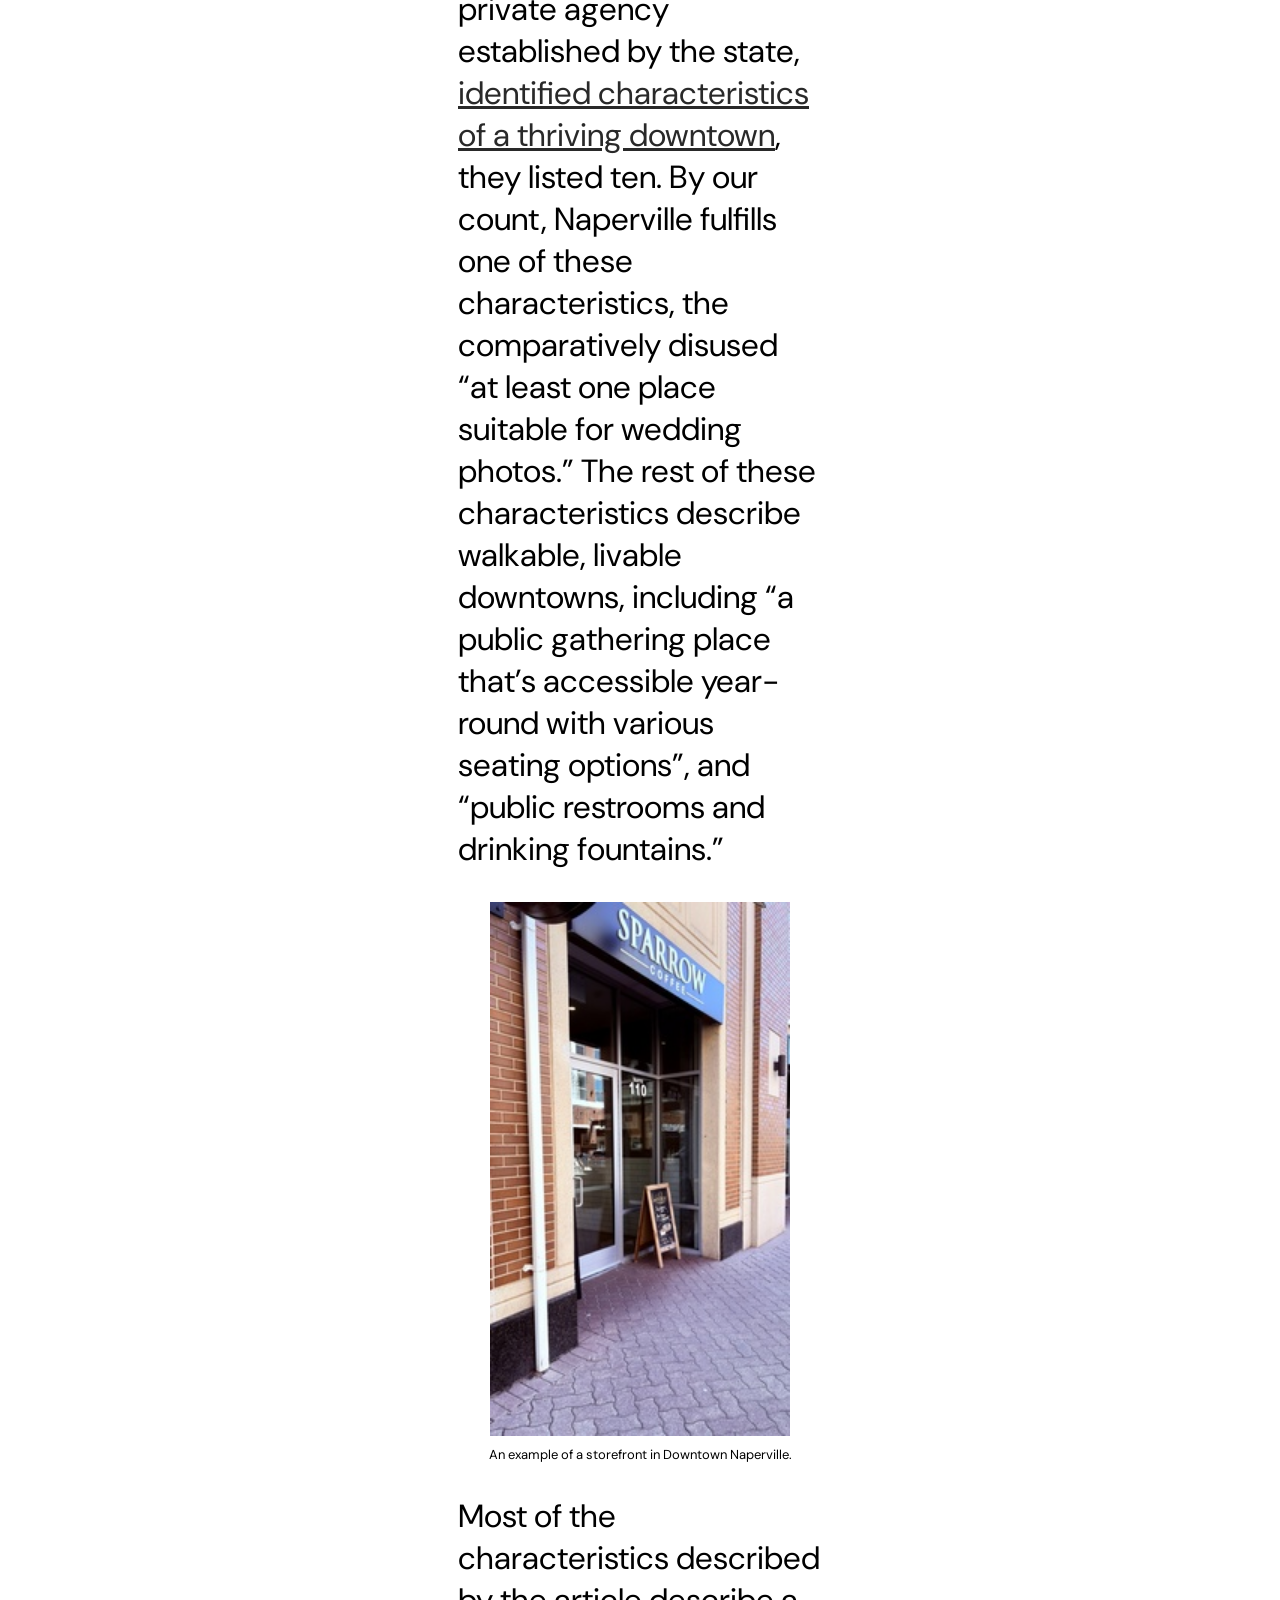
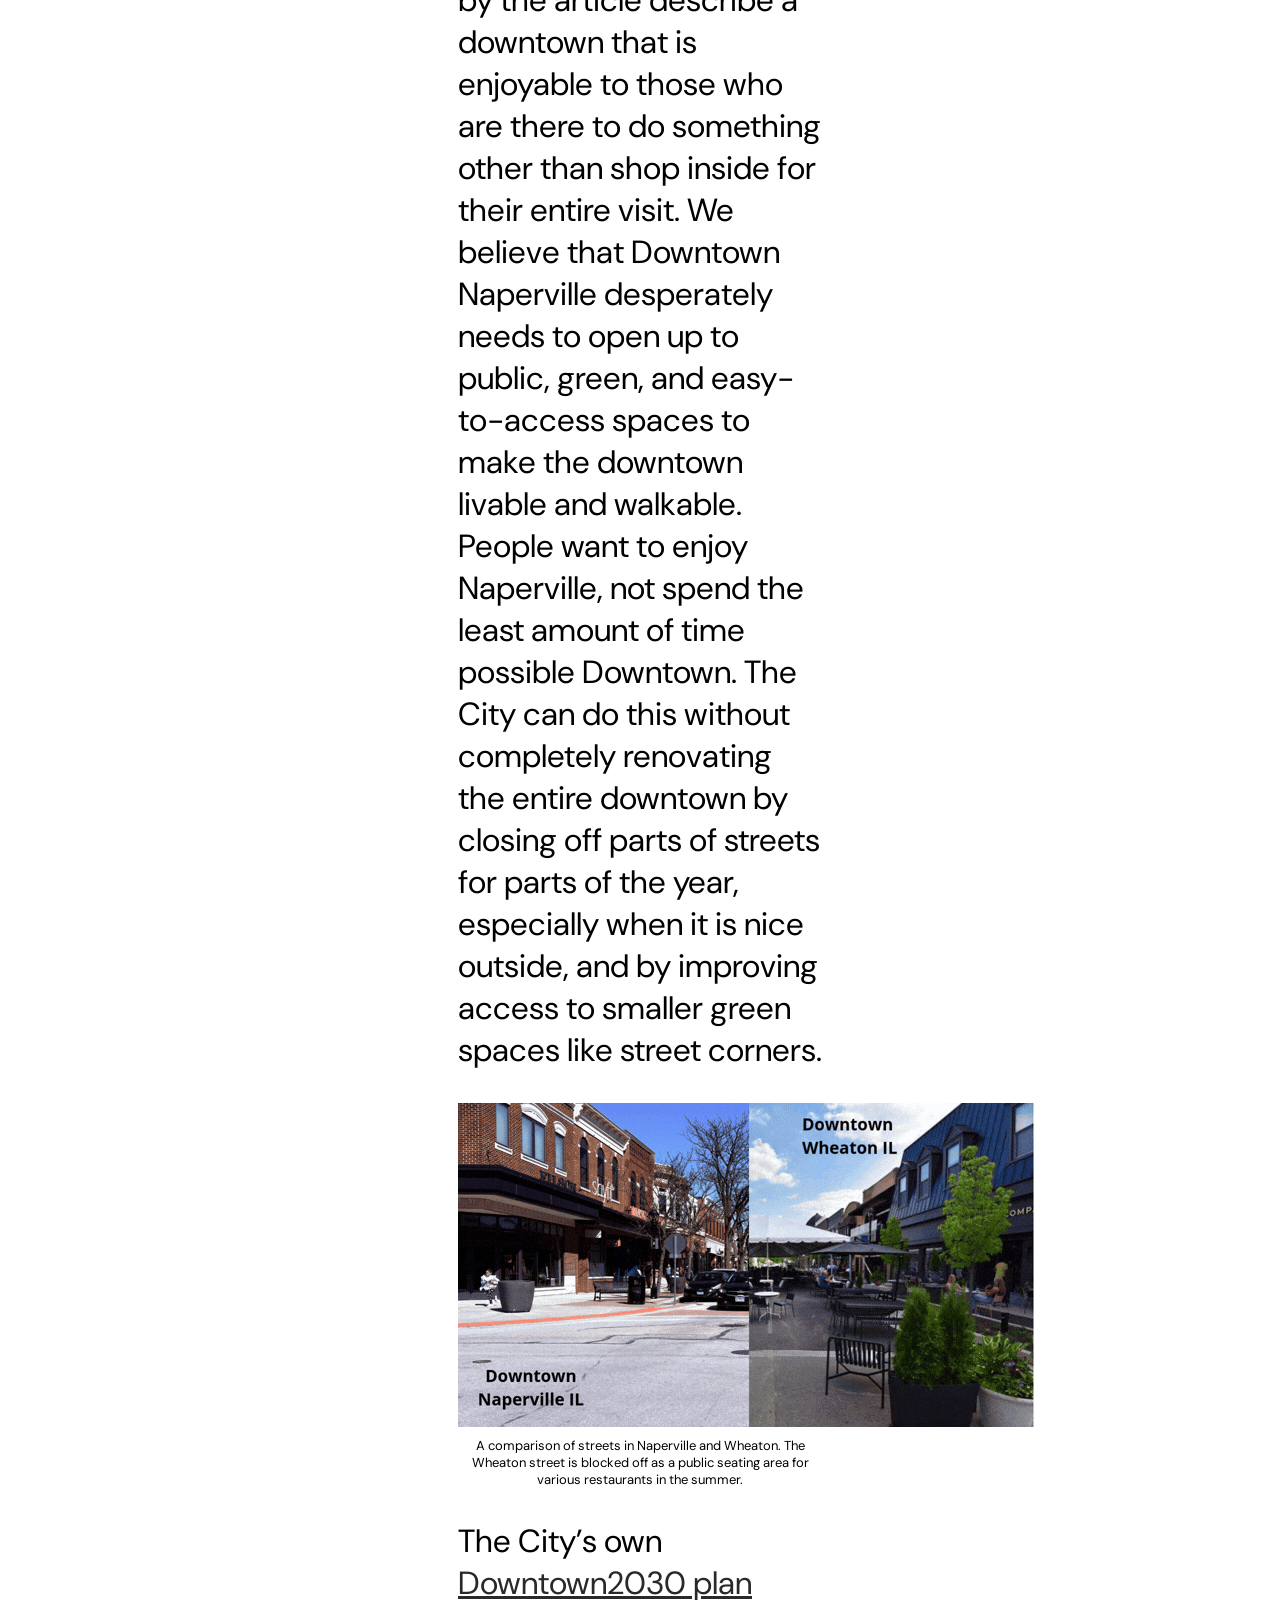
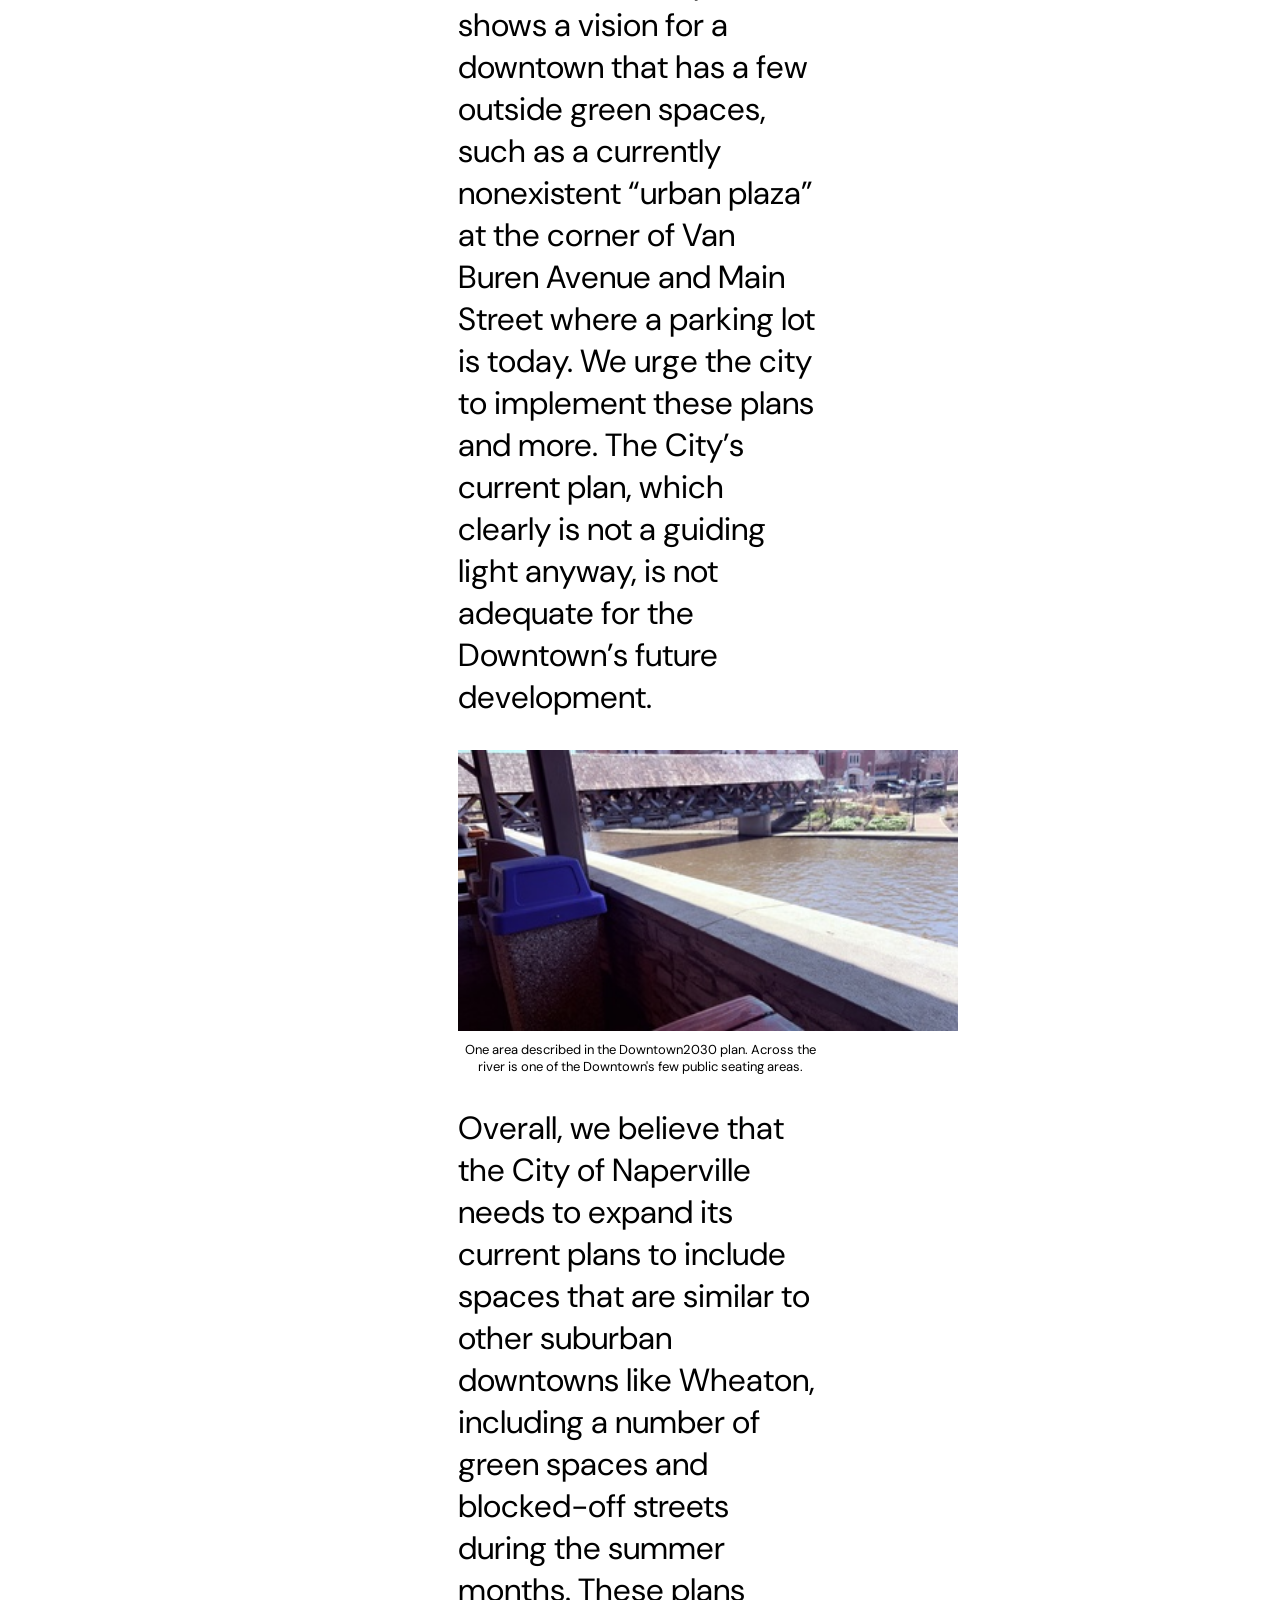
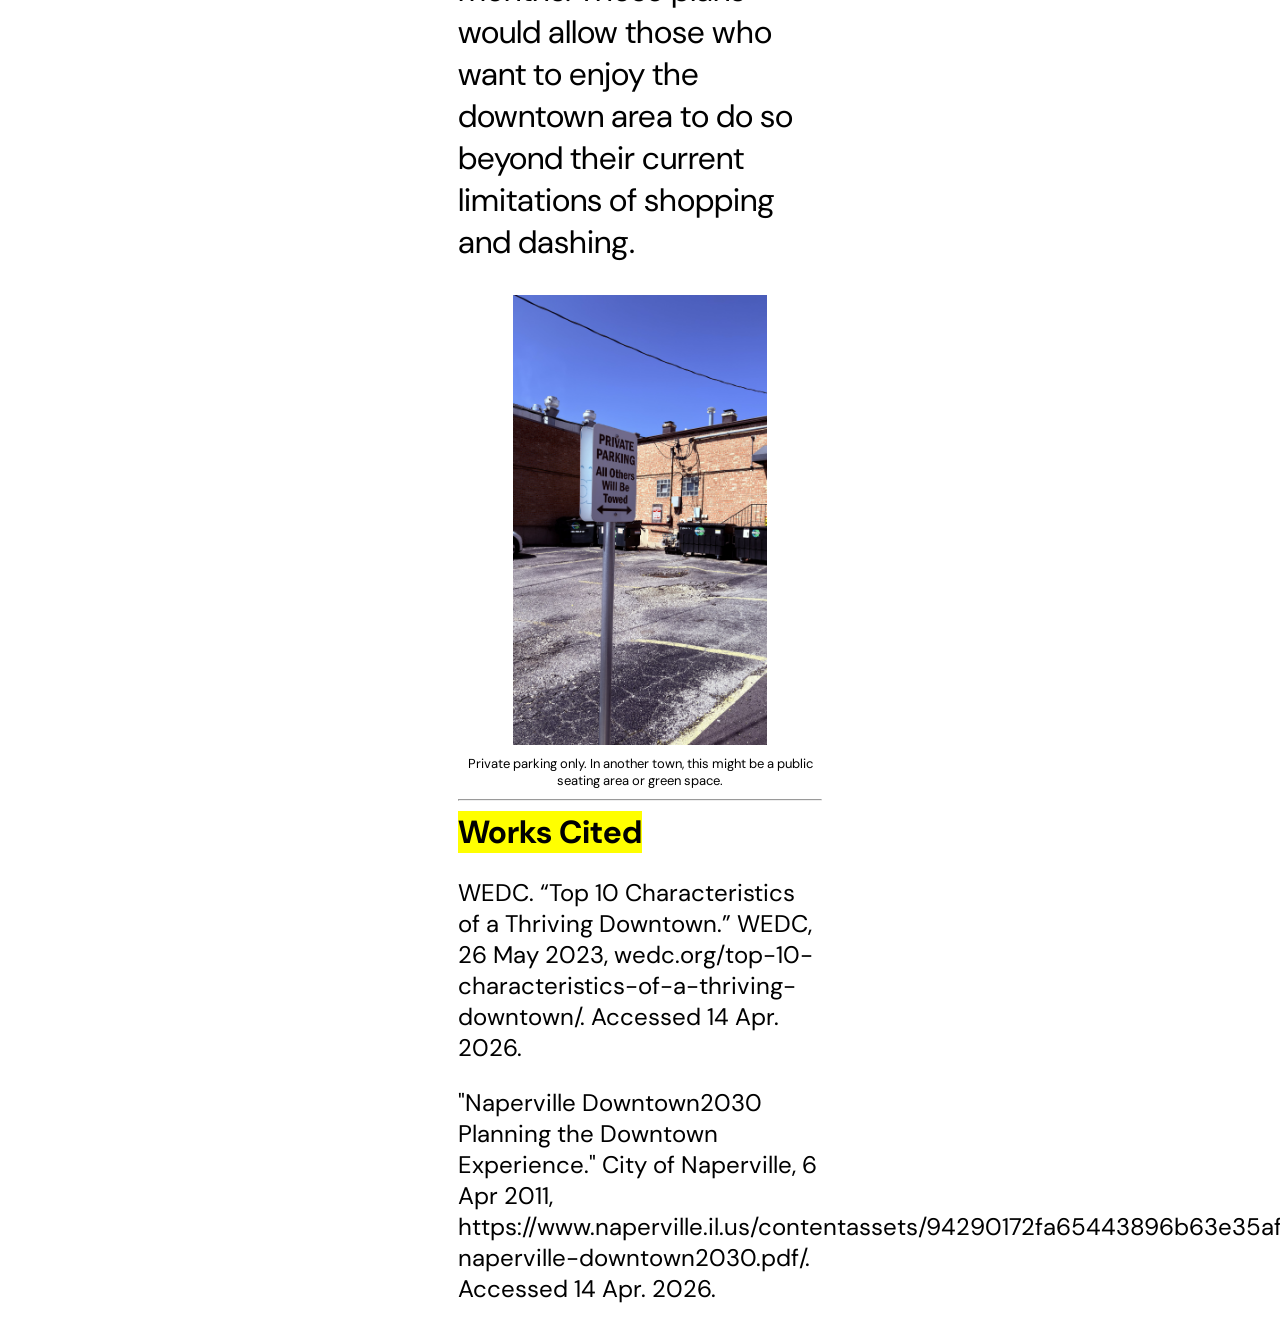
==== commit ce96d31c: "fix spelling" ====
--- a/index.html
+++ b/index.html
@@ -17,6 +17,12 @@
         </p>
         <center><video width=540 controls>
             <source src="media/videoproject.mp4" type="video/mp4">
+            <track
+            lable="English"
+            kind="subtitles"
+            srclang="en"
+            src="media/subtitle.vtt"
+            default />
         </video>
         </center>
         <p>
@@ -29,7 +35,7 @@
         <p>
         Most of the characteristics described by the article describe a downtown that is enjoyable to those who are there to do something other than shop inside for their entire visit. We believe that Downtown Naperville desperately needs to open up to public, green, and easy-to-access spaces to make the downtown livable and walkable. People want to enjoy Naperville, not spend the least amount of time possible Downtown. The City can do this without completely renovating the entire downtown by closing off parts of streets for parts of the year, especially when it is nice outside, and by improving access to smaller green spaces like street corners.
         <center><img src="media/comparison.gif" alt="A comparison of the streets of Naperville and Wheaton. Naperville is taken up by cars and looks generally bad, while Wheaton has ">
-        <div style="font-size: small;">A comparison of streets in Naperville and Wheaton. The Wheaton street is blocked off as a public seating area for various resteraunts in the summer.</div></center>
+        <div style="font-size: small;">A comparison of streets in Naperville and Wheaton. The Wheaton street is blocked off as a public seating area for various restaurants in the summer.</div></center>
 
         </p>
         <p>
@@ -37,7 +43,7 @@
         </p>
         <center>
             <img src="media/bridge.jpg" width="500px">
-            <div style="font-size: small;">One are described in the Downtown2030 plan. Across the river is one of the Downtown's few public seating areas.</div>
+            <div style="font-size: small;">One area described in the Downtown2030 plan. Across the river is one of the Downtown's few public seating areas.</div>
         </center>
         <p>
         Overall, we believe that the City of Naperville needs to expand its current plans to include spaces that are similar to other suburban downtowns like Wheaton, including a number of green spaces and blocked-off streets during the summer months. These plans would allow those who want to enjoy the downtown area to do so beyond their current limitations of shopping and dashing.
